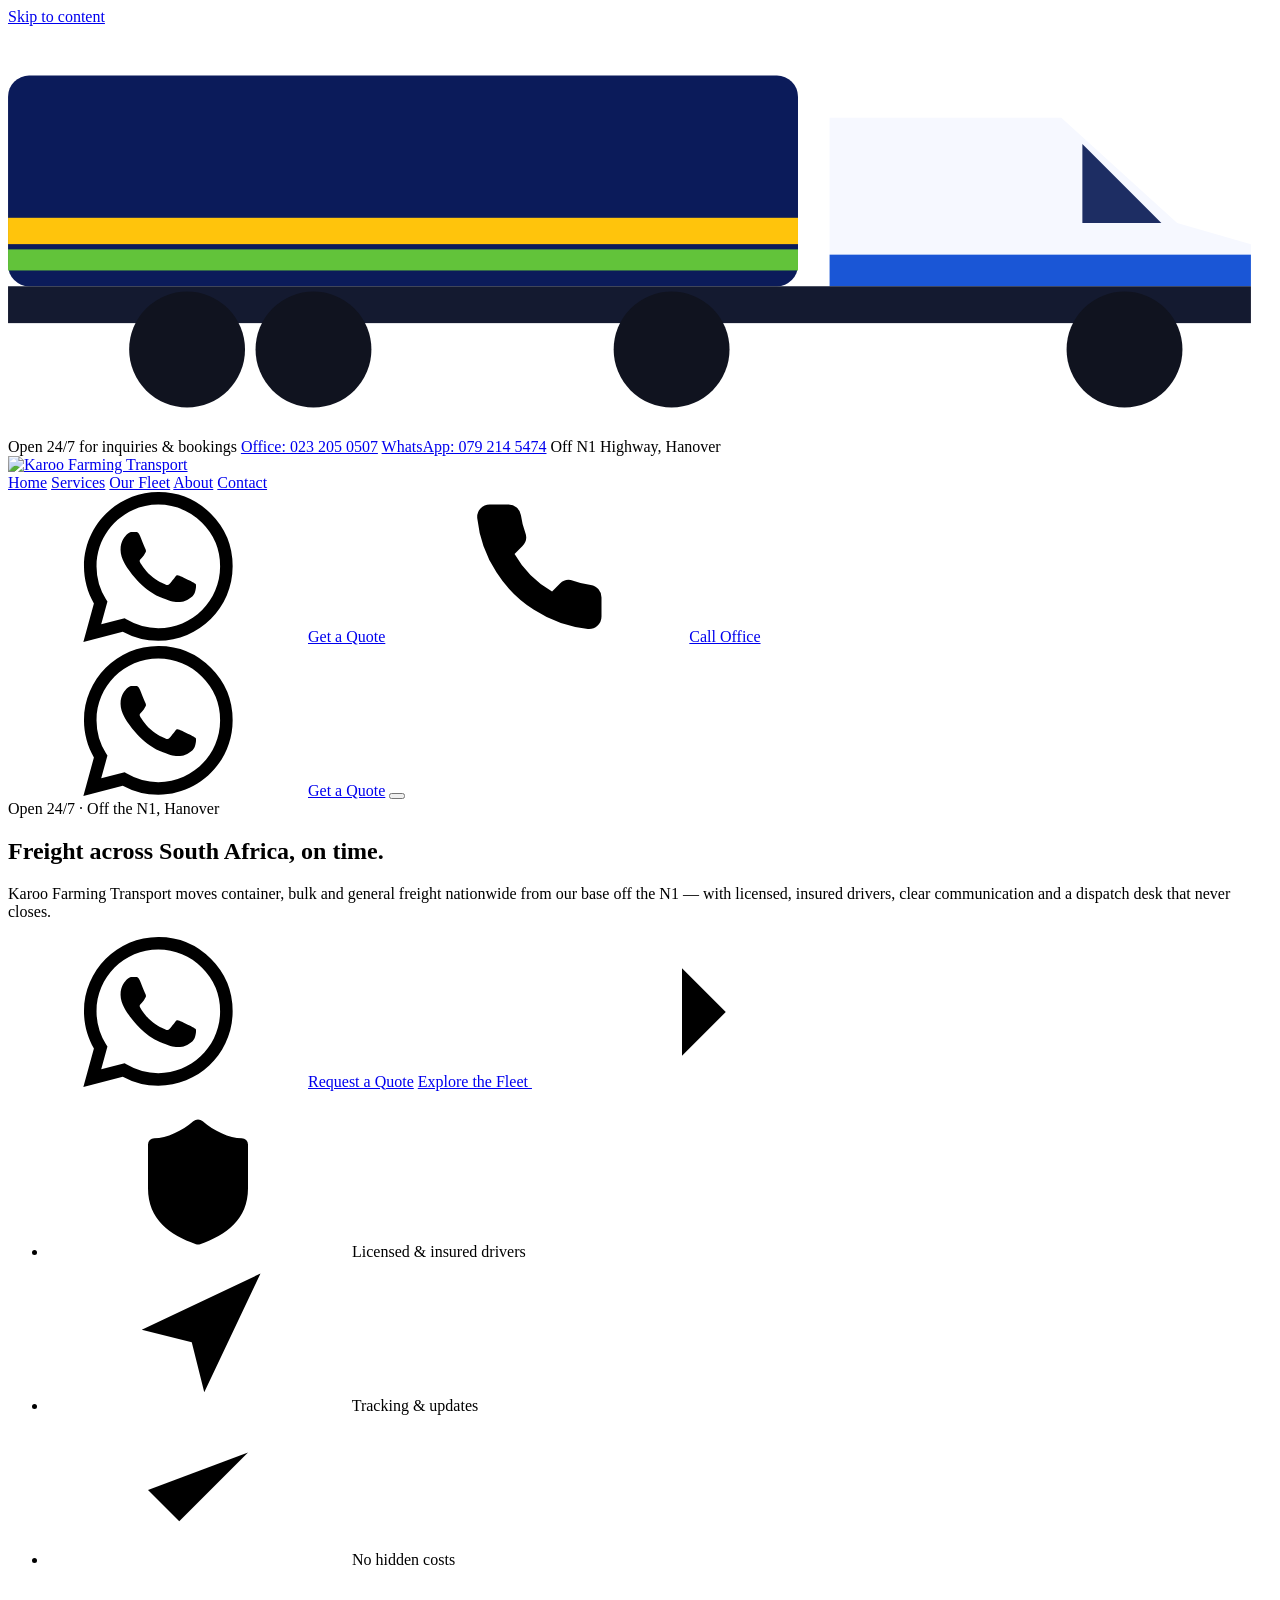
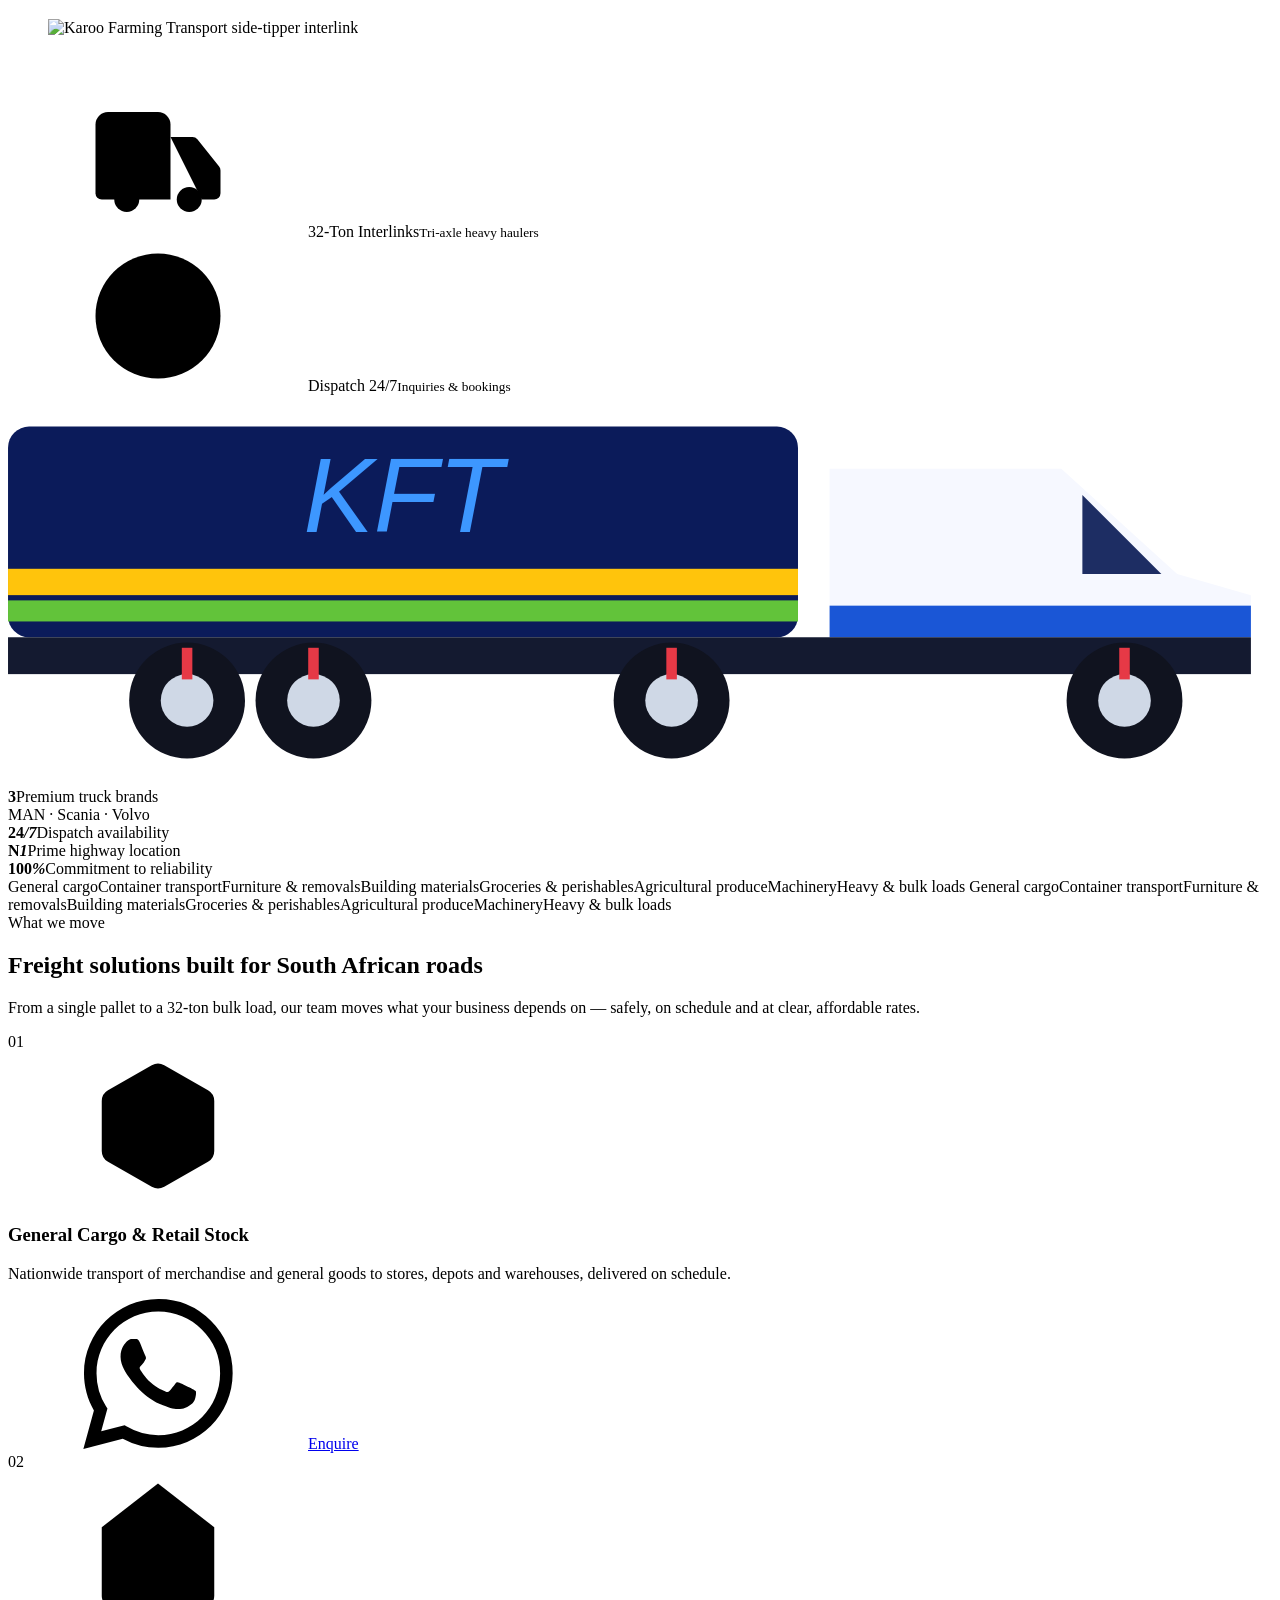
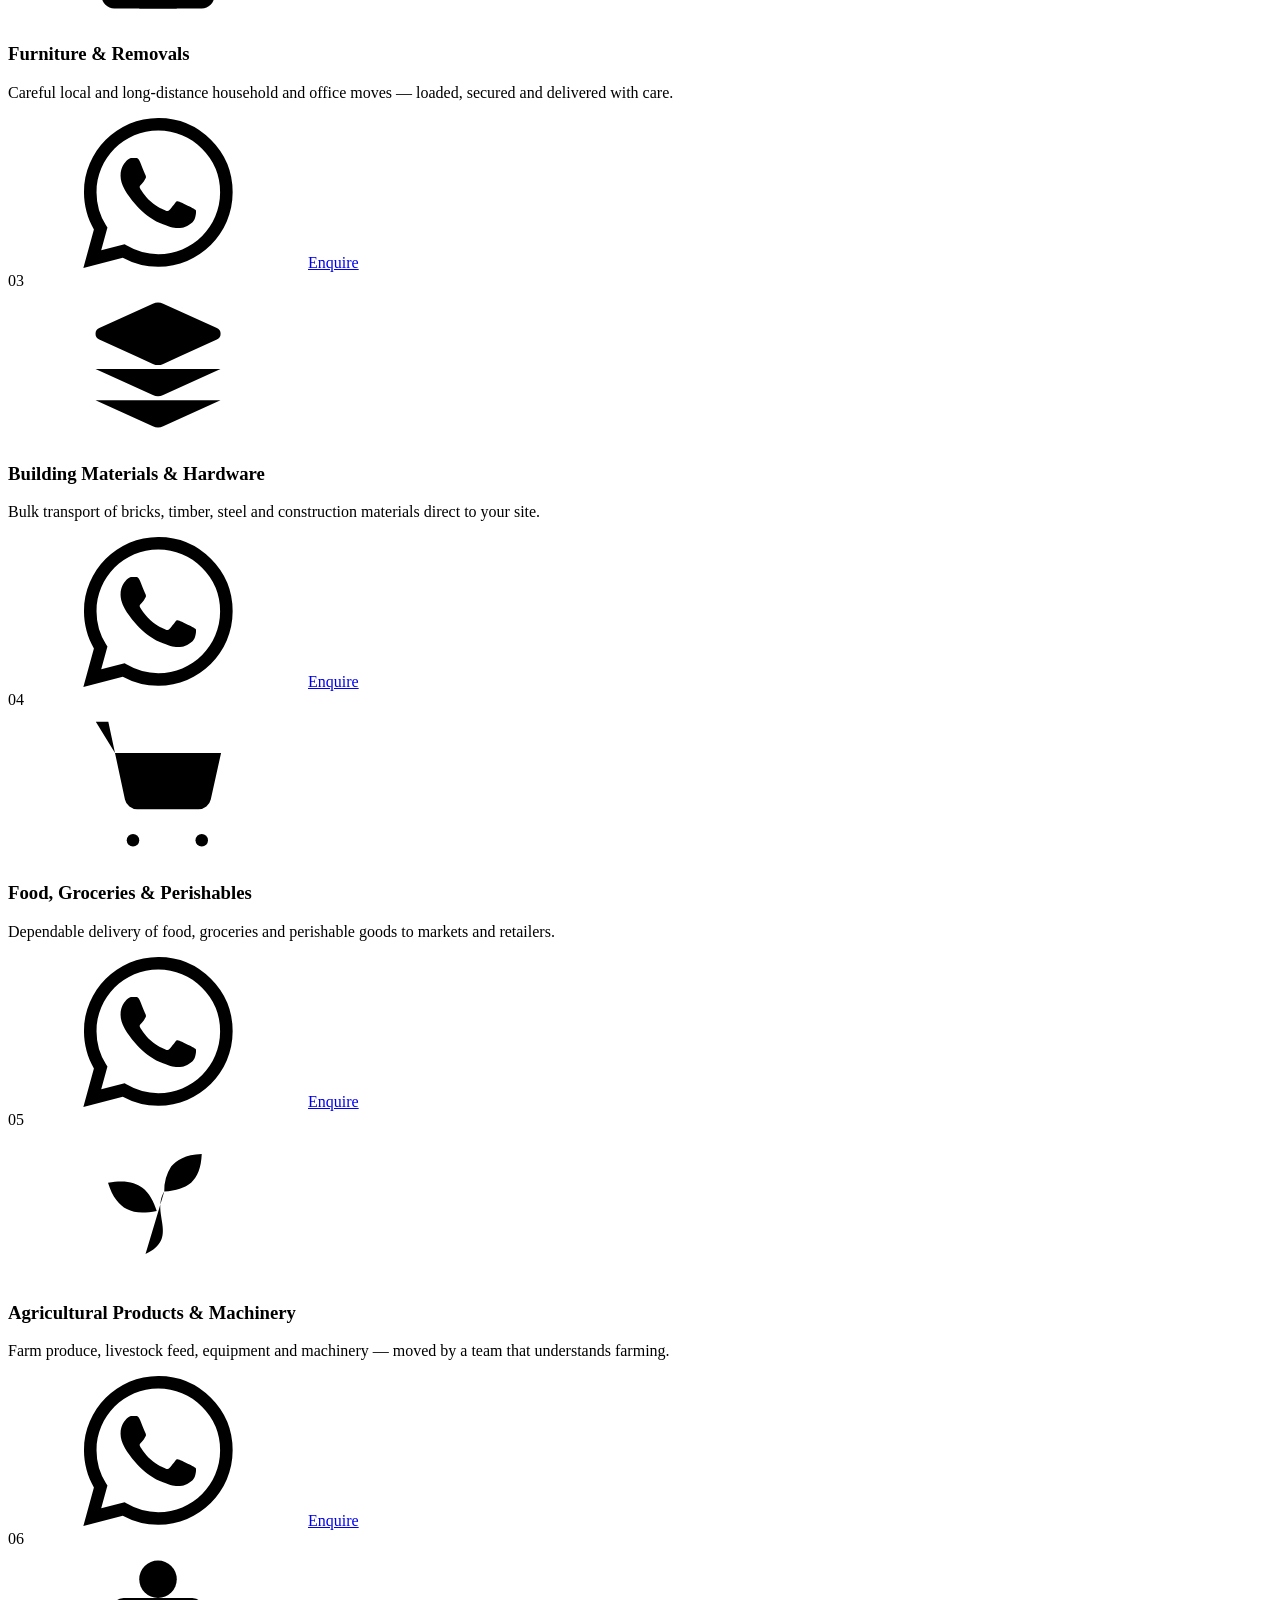
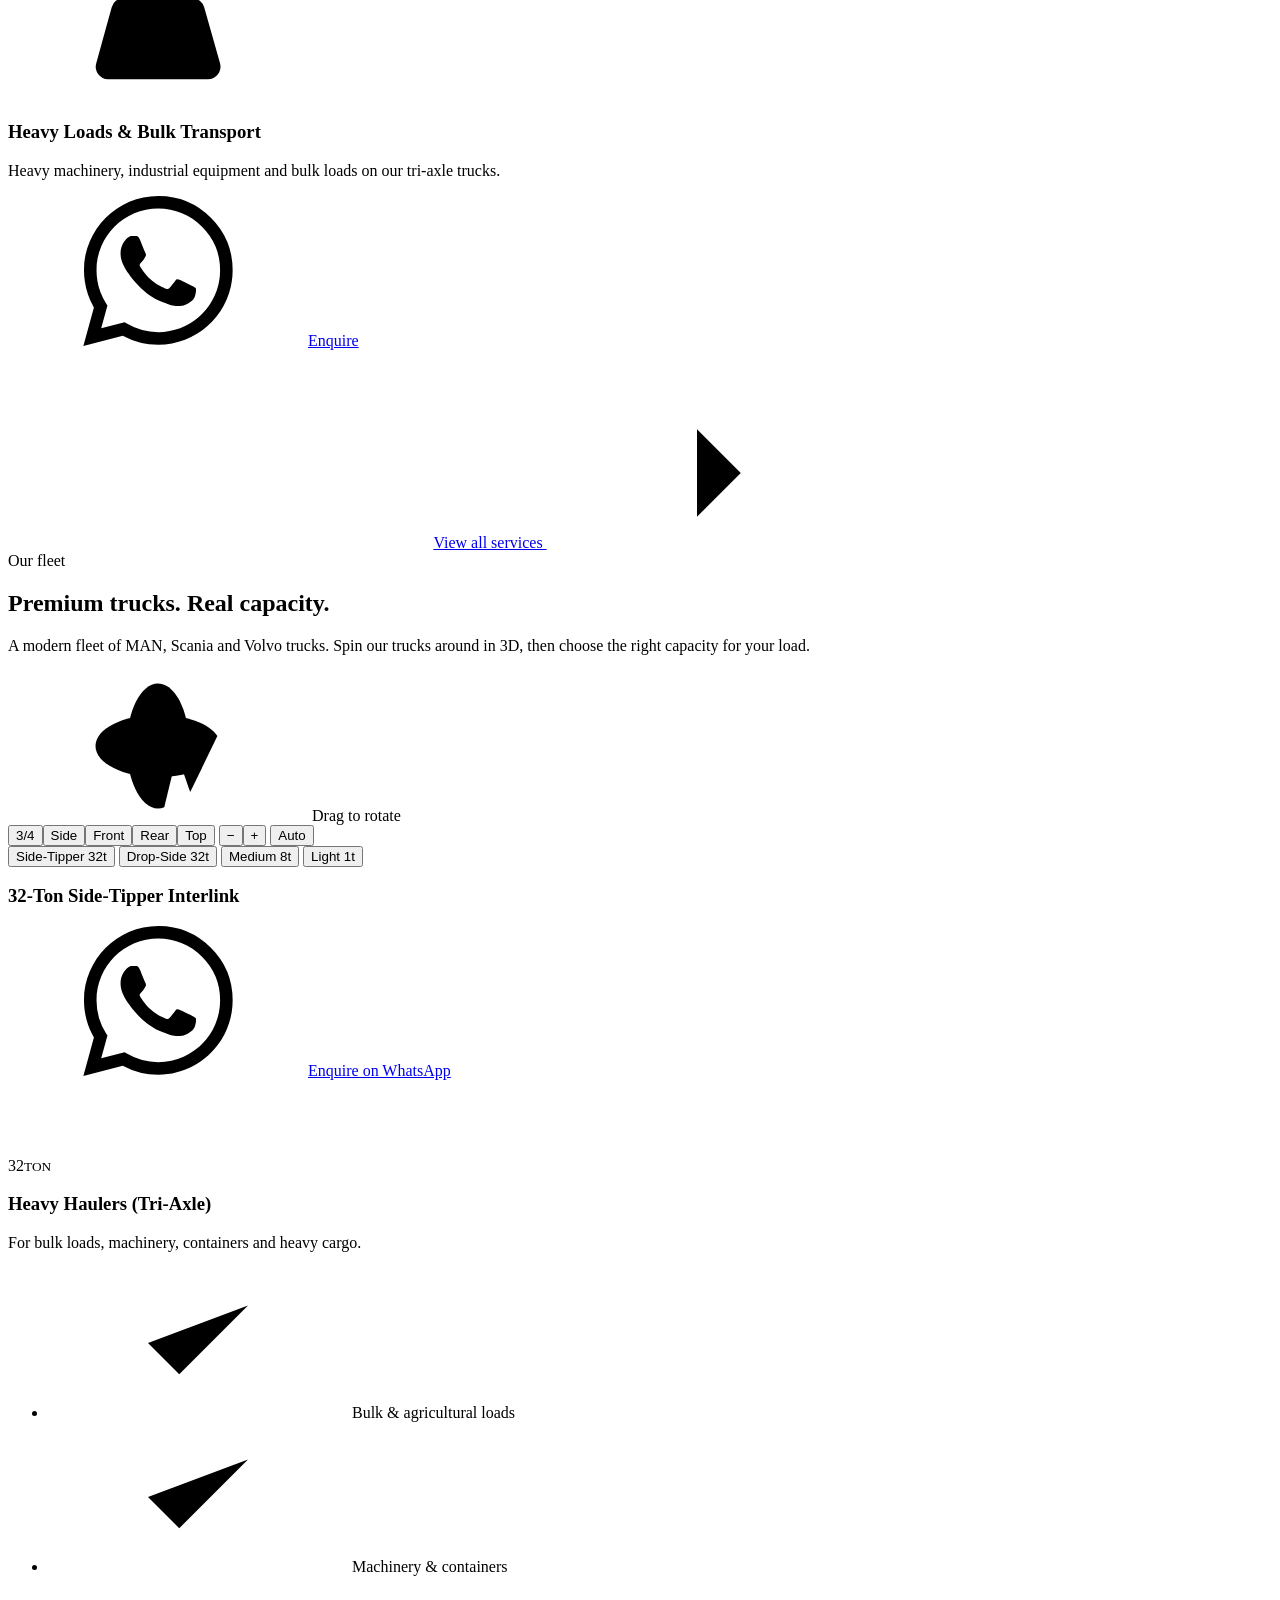
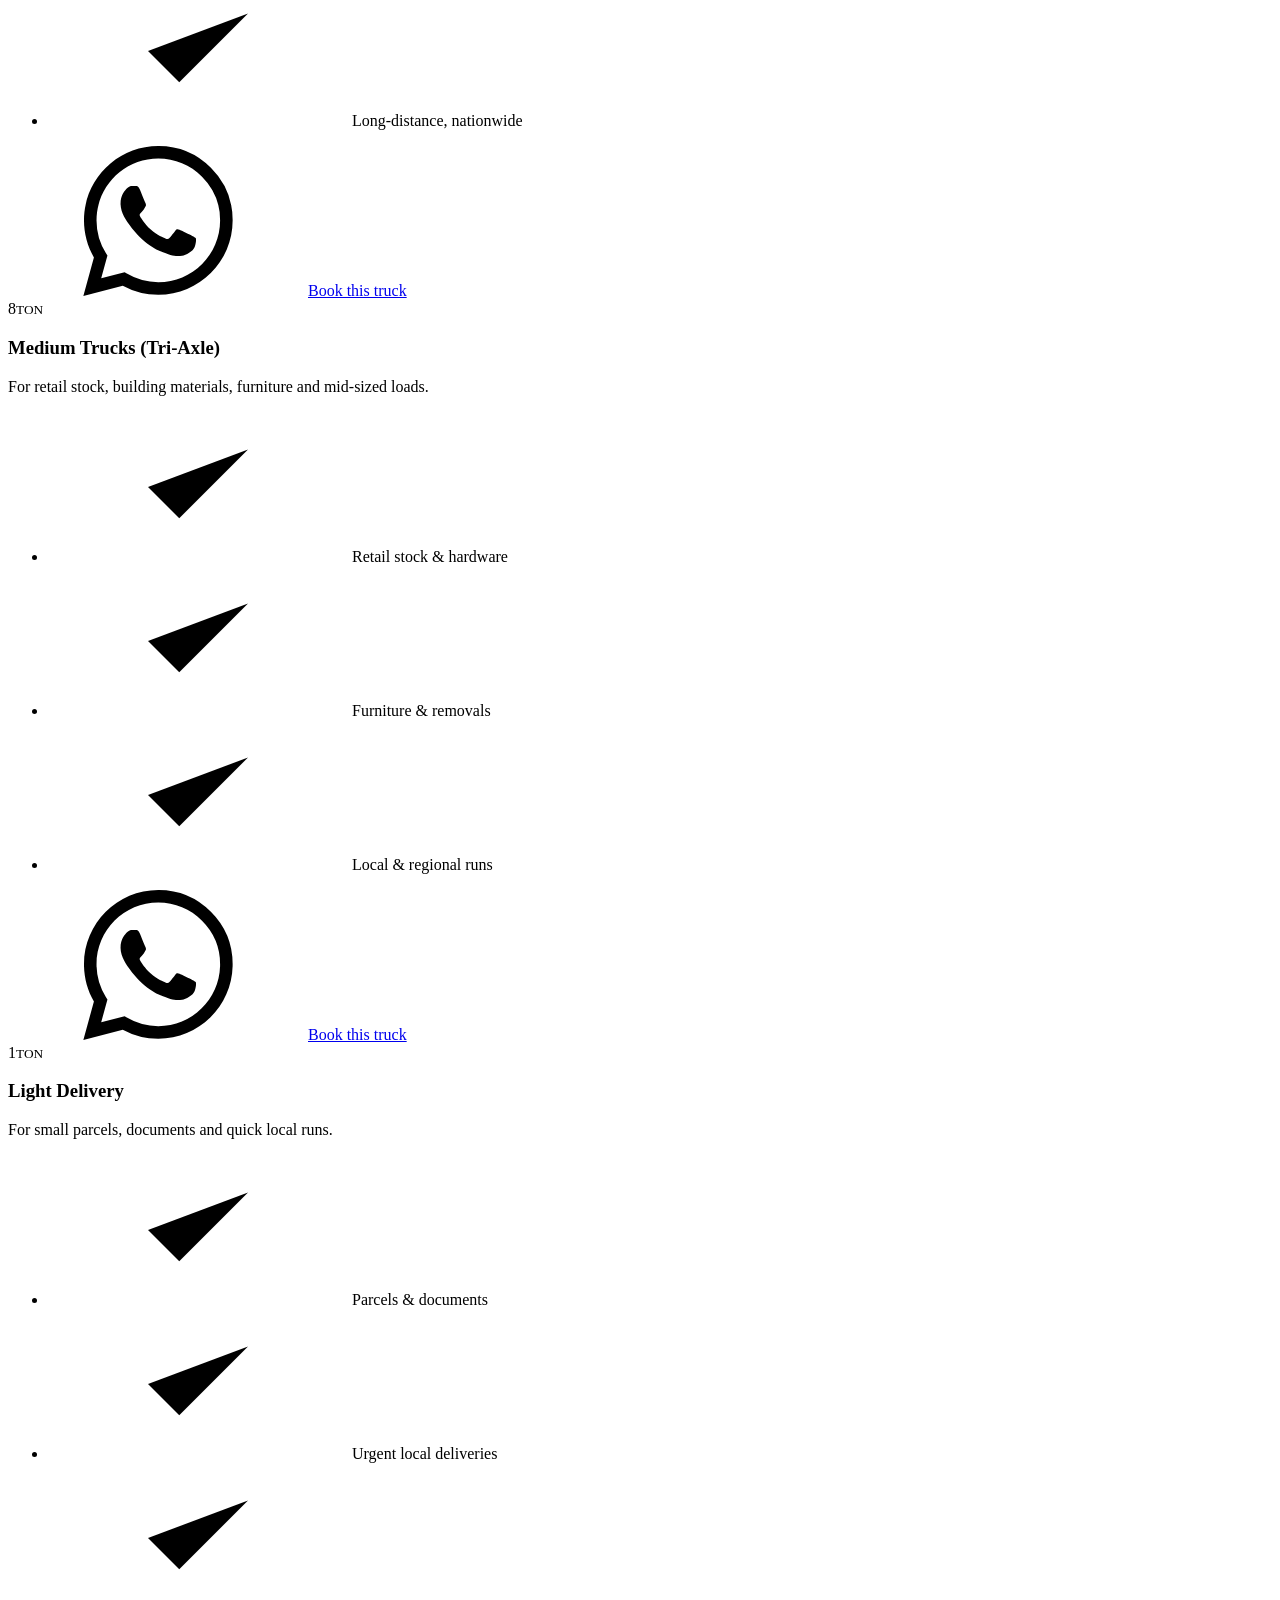
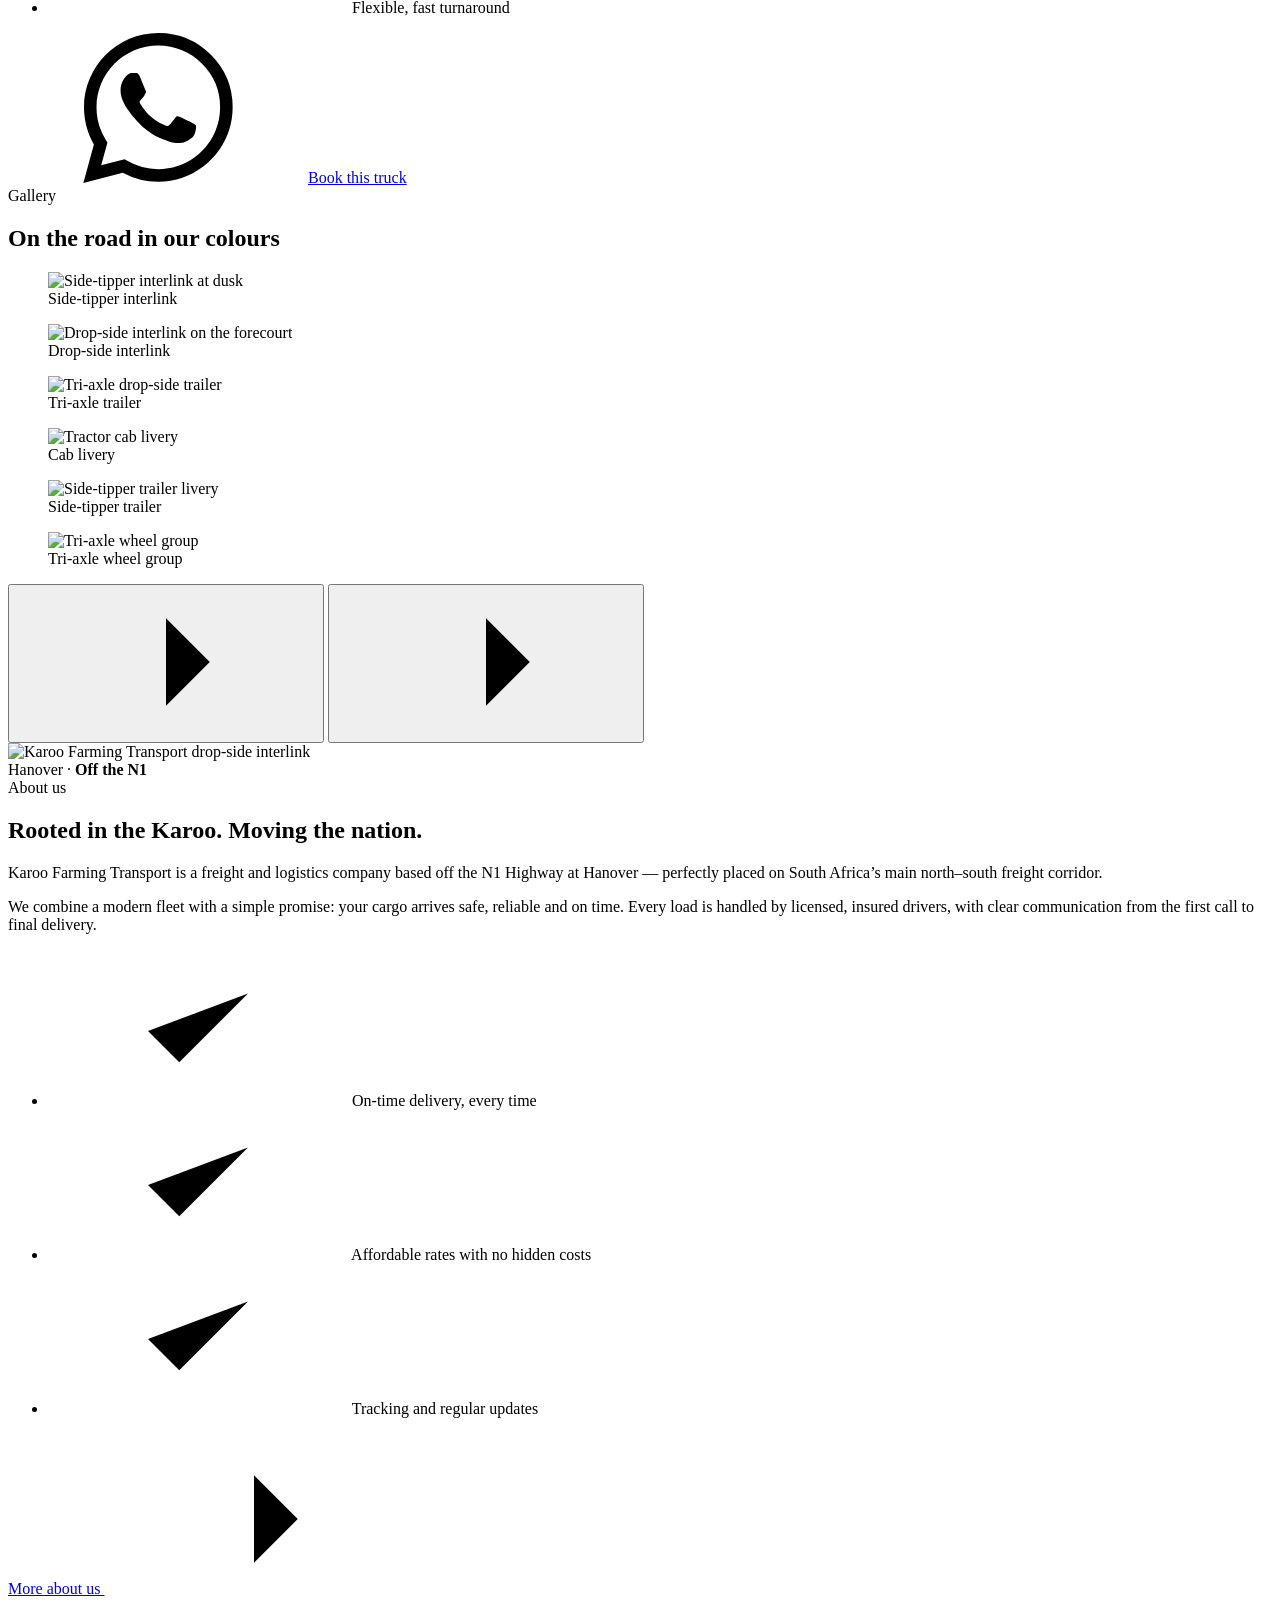
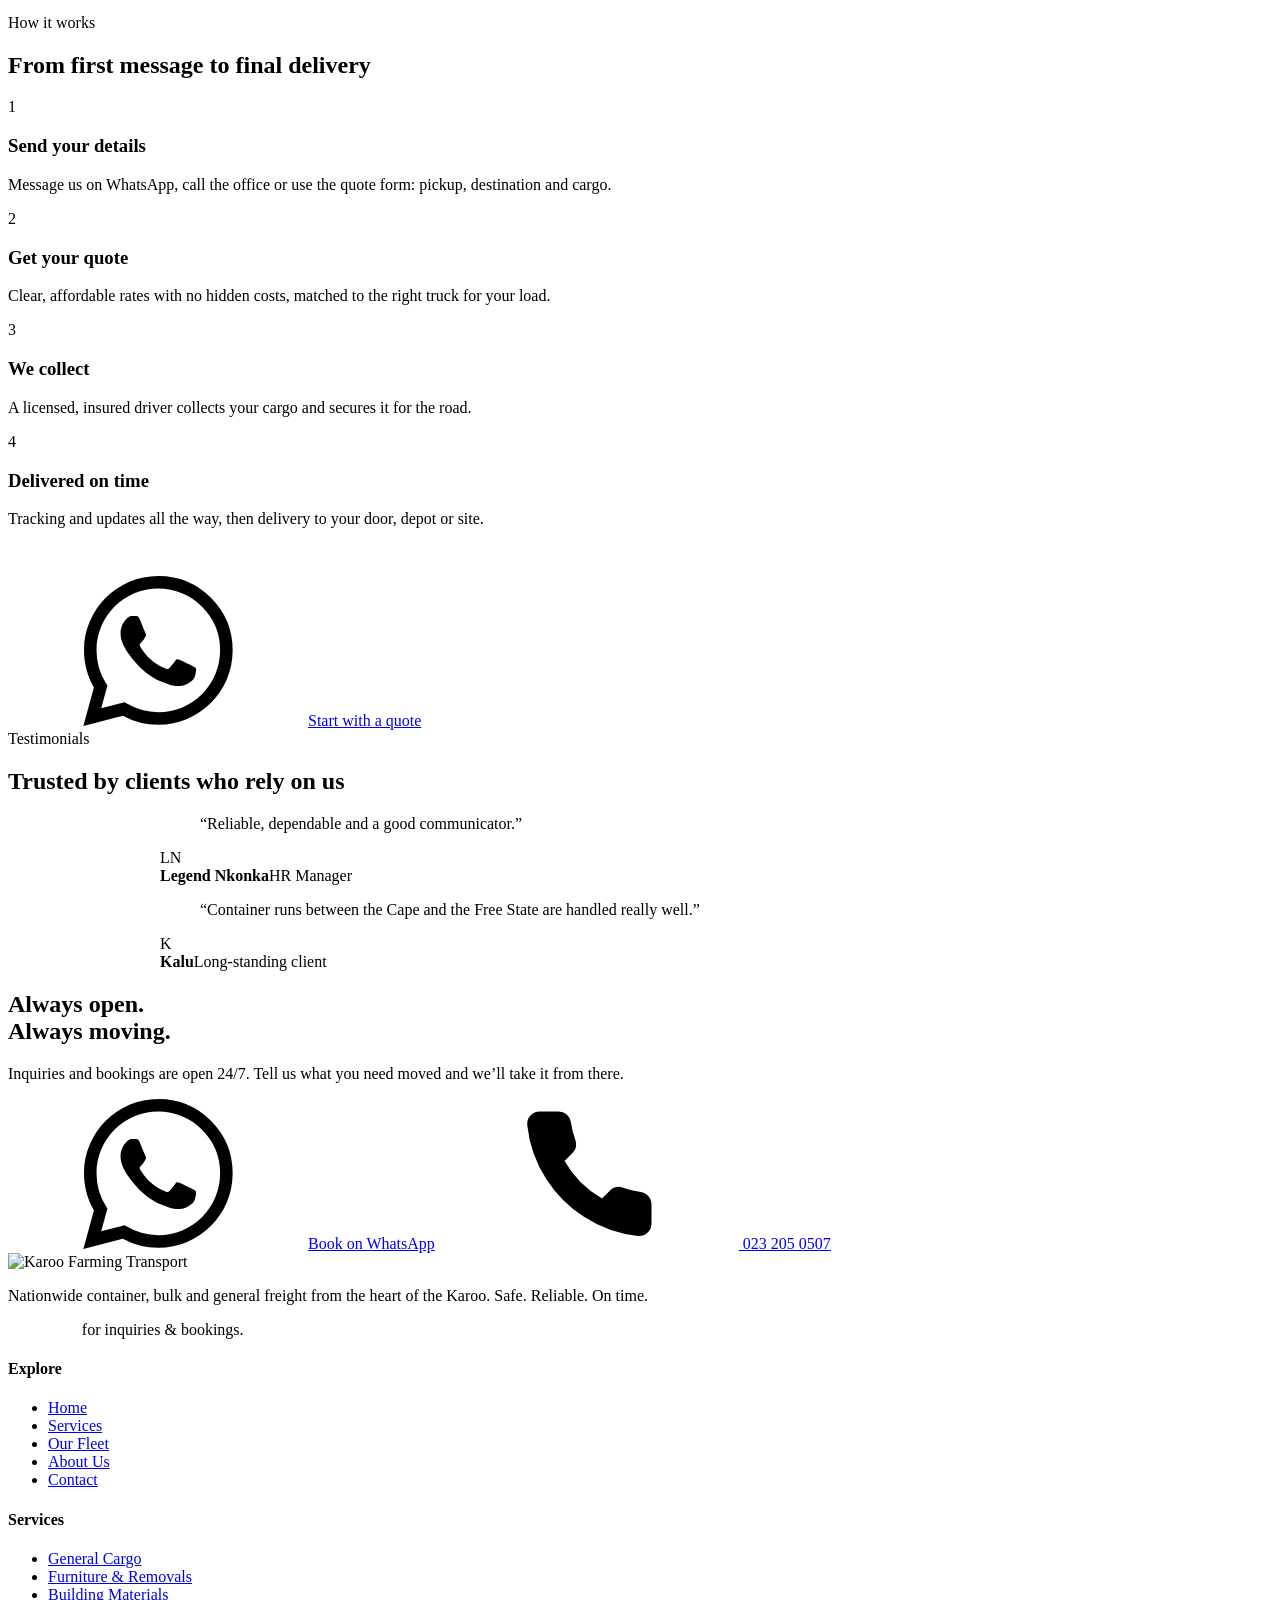
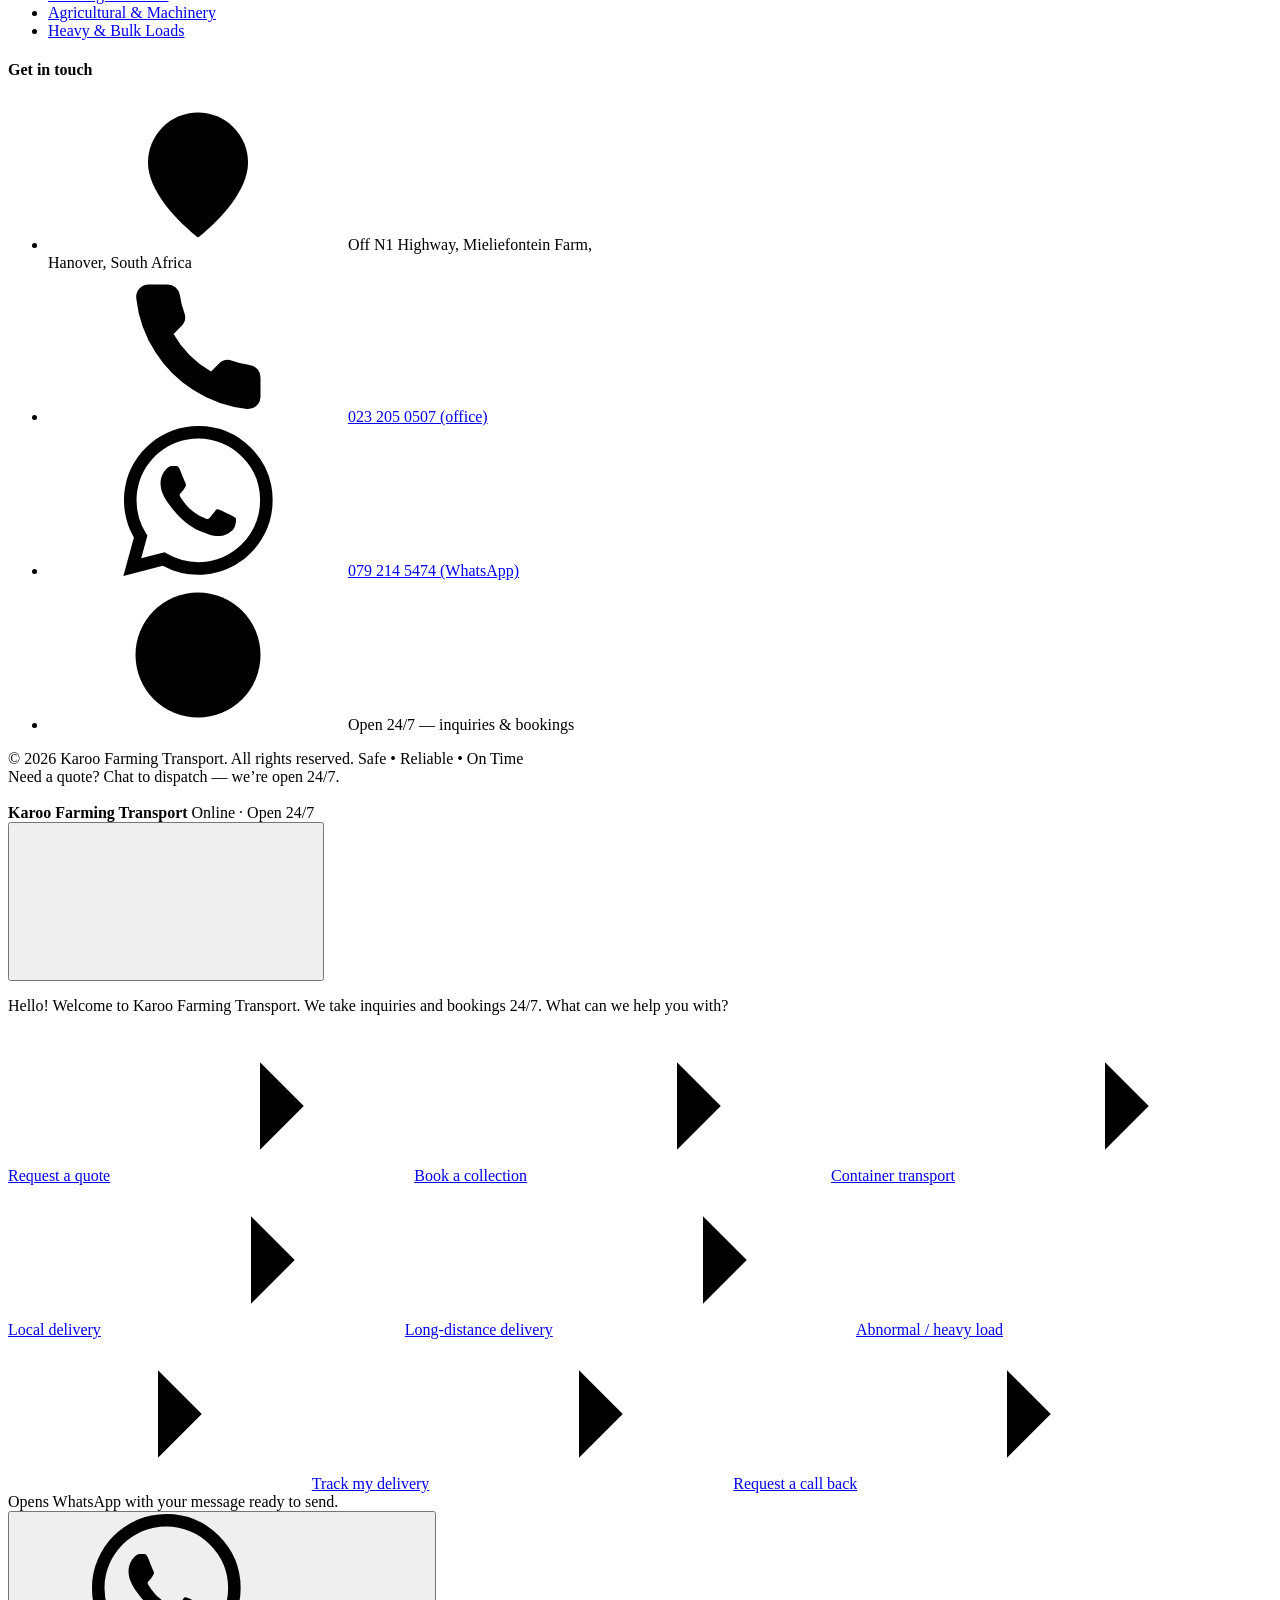
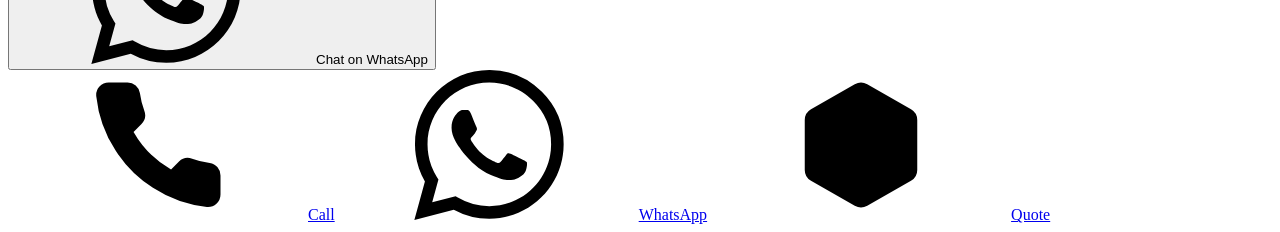
==== index.html @ aa923dfb "commit load" ====
<!doctype html>
<html lang="en-ZA">
<head>
<meta charset="utf-8">
<meta name="viewport" content="width=device-width,initial-scale=1,viewport-fit=cover">
<title>Karoo Farming Transport | 24/7 Freight & Logistics, Hanover N1</title>
<meta name="description" content="Karoo Farming Transport: nationwide container, bulk and general freight from Hanover, off the N1. Safe, reliable, on time. Open 24/7 for inquiries and bookings.">
<meta name="theme-color" content="#0b1b5a">
<meta property="og:type" content="website">
<meta property="og:title" content="Karoo Farming Transport | 24/7 Freight & Logistics, Hanover N1">
<meta property="og:description" content="Karoo Farming Transport: nationwide container, bulk and general freight from Hanover, off the N1. Safe, reliable, on time. Open 24/7 for inquiries and bookings.">
<meta property="og:image" content="assets/img/fleet-tipper-interlink.jpg">
<link rel="icon" href="assets/img/favicon.svg" type="image/svg+xml">
<link rel="preconnect" href="https://fonts.googleapis.com">
<link rel="preconnect" href="https://fonts.gstatic.com" crossorigin>
<link href="https://fonts.googleapis.com/css2?family=Barlow+Condensed:ital,wght@0,600;0,700;0,800;1,700;1,800&amp;family=Barlow:wght@400;500;600;700&amp;display=swap" rel="stylesheet">
<link rel="stylesheet" href="css/style.css">
<script type="application/ld+json">
{"@context":"https://schema.org","@type":"LocalBusiness","name":"Karoo Farming Transport","description":"Freight and logistics company offering container, bulk and general cargo transport across South Africa.","telephone":"+27232050507","image":"assets/img/fleet-tipper-interlink.jpg","address":{"@type":"PostalAddress","streetAddress":"Off N1 Highway, Mieliefontein Farm","addressLocality":"Hanover","addressCountry":"ZA"},"openingHoursSpecification":{"@type":"OpeningHoursSpecification","dayOfWeek":["Monday","Tuesday","Wednesday","Thursday","Friday","Saturday","Sunday"],"opens":"00:00","closes":"23:59"},"contactPoint":{"@type":"ContactPoint","telephone":"+27792145474","contactType":"customer service","availableLanguage":["English","Afrikaans"]}}
</script>
<noscript><style>.preloader{display:none}</style></noscript>
</head>
<body>
<a class="skip" href="#main">Skip to content</a>
<svg xmlns="http://www.w3.org/2000/svg" style="display:none" aria-hidden="true">
<symbol id="i-wa" viewBox="0 0 24 24"><path d="M17.472 14.382c-.297-.149-1.758-.867-2.03-.967-.273-.099-.471-.148-.67.15-.197.297-.767.966-.94 1.164-.173.199-.347.223-.644.075-.297-.15-1.255-.463-2.39-1.475-.883-.788-1.48-1.761-1.653-2.059-.173-.297-.018-.458.13-.606.134-.133.298-.347.446-.52.149-.174.198-.298.298-.497.099-.198.05-.371-.025-.52-.075-.149-.669-1.612-.916-2.207-.242-.579-.487-.5-.669-.51-.173-.008-.371-.01-.57-.01-.198 0-.52.074-.792.372-.272.297-1.04 1.016-1.04 2.479 0 1.462 1.065 2.875 1.213 3.074.149.198 2.096 3.2 5.077 4.487.709.306 1.262.489 1.694.625.712.227 1.36.195 1.871.118.571-.085 1.758-.719 2.006-1.413.248-.694.248-1.289.173-1.413-.074-.124-.272-.198-.57-.347m-5.421 7.403h-.004a9.87 9.87 0 01-5.031-1.378l-.361-.214-3.741.982.998-3.648-.235-.374a9.86 9.86 0 01-1.51-5.26c.001-5.45 4.436-9.884 9.888-9.884 2.64 0 5.122 1.03 6.988 2.898a9.825 9.825 0 012.893 6.994c-.003 5.45-4.437 9.884-9.885 9.884m8.413-18.297A11.815 11.815 0 0012.05 0C5.495 0 .16 5.335.157 11.892c0 2.096.547 4.142 1.588 5.945L.057 24l6.305-1.654a11.882 11.882 0 005.683 1.448h.005c6.554 0 11.89-5.335 11.893-11.893a11.821 11.821 0 00-3.48-8.413Z"/></symbol>
<symbol id="i-phone" viewBox="0 0 24 24"><path d="M22 16.92v3a2 2 0 0 1-2.18 2 19.79 19.79 0 0 1-8.63-3.07 19.5 19.5 0 0 1-6-6 19.79 19.79 0 0 1-3.07-8.67A2 2 0 0 1 4.11 2h3a2 2 0 0 1 2 1.72 12.84 12.84 0 0 0 .7 2.81 2 2 0 0 1-.45 2.11L8.09 9.91a16 16 0 0 0 6 6l1.27-1.27a2 2 0 0 1 2.11-.45 12.84 12.84 0 0 0 2.81.7A2 2 0 0 1 22 16.92z"/></symbol>
<symbol id="i-pin" viewBox="0 0 24 24"><path d="M20 10c0 6-8 12-8 12s-8-6-8-12a8 8 0 0 1 16 0Z"/><circle cx="12" cy="10" r="3"/></symbol>
<symbol id="i-clock" viewBox="0 0 24 24"><circle cx="12" cy="12" r="10"/><polyline points="12 6 12 12 16 14"/></symbol>
<symbol id="i-truck" viewBox="0 0 24 24"><path d="M14 18V6a2 2 0 0 0-2-2H4a2 2 0 0 0-2 2v11a1 1 0 0 0 1 1h2"/><path d="M15 18H9"/><path d="M19 18h2a1 1 0 0 0 1-1v-3.65a1 1 0 0 0-.22-.624l-3.48-4.35A1 1 0 0 0 17.52 8H14"/><circle cx="17" cy="18" r="2"/><circle cx="7" cy="18" r="2"/></symbol>
<symbol id="i-box" viewBox="0 0 24 24"><path d="m7.5 4.27 9 5.15"/><path d="M21 8a2 2 0 0 0-1-1.73l-7-4a2 2 0 0 0-2 0l-7 4A2 2 0 0 0 3 8v8a2 2 0 0 0 1 1.73l7 4a2 2 0 0 0 2 0l7-4A2 2 0 0 0 21 16Z"/><path d="m3.3 7 8.7 5 8.7-5"/><path d="M12 22V12"/></symbol>
<symbol id="i-home" viewBox="0 0 24 24"><path d="m3 9 9-7 9 7v11a2 2 0 0 1-2 2H5a2 2 0 0 1-2-2z"/><polyline points="9 22 9 12 15 12 15 22"/></symbol>
<symbol id="i-layers" viewBox="0 0 24 24"><path d="m12.83 2.18a2 2 0 0 0-1.66 0L2.6 6.08a1 1 0 0 0 0 1.83l8.58 3.91a2 2 0 0 0 1.66 0l8.58-3.9a1 1 0 0 0 0-1.83Z"/><path d="m22 17.65-9.17 4.16a2 2 0 0 1-1.66 0L2 17.65"/><path d="m22 12.65-9.17 4.16a2 2 0 0 1-1.66 0L2 12.65"/></symbol>
<symbol id="i-cart" viewBox="0 0 24 24"><circle cx="8" cy="21" r="1"/><circle cx="19" cy="21" r="1"/><path d="M2.05 2.05h2l2.66 12.42a2 2 0 0 0 2 1.58h9.78a2 2 0 0 0 1.95-1.57l1.65-7.43H5.12"/></symbol>
<symbol id="i-sprout" viewBox="0 0 24 24"><path d="M7 20h10"/><path d="M10 20c5.5-2.5.8-6.4 3-10"/><path d="M9.5 9.4c1.1.8 1.8 2.2 2.3 3.7-2 .4-3.5.4-4.8-.3-1.2-.6-2.3-1.9-3-4.2 2.8-.5 4.4 0 5.5.8z"/><path d="M14.1 6a7 7 0 0 0-1.1 4c1.9-.1 3.3-.6 4.3-1.4 1-1 1.6-2.3 1.7-4.6-2.7.1-4 1-4.9 2z"/></symbol>
<symbol id="i-weight" viewBox="0 0 24 24"><circle cx="12" cy="5" r="3"/><path d="M6.5 8a2 2 0 0 0-1.905 1.46L2.1 18.5A2 2 0 0 0 4 21h16a2 2 0 0 0 1.925-2.54L19.4 9.5A2 2 0 0 0 17.48 8Z"/></symbol>
<symbol id="i-shield" viewBox="0 0 24 24"><path d="M20 13c0 5-3.5 7.5-7.66 8.95a1 1 0 0 1-.67-.01C7.5 20.5 4 18 4 13V6a1 1 0 0 1 1-1c2 0 4.5-1.2 6.24-2.72a1.17 1.17 0 0 1 1.52 0C14.51 3.81 17 5 19 5a1 1 0 0 1 1 1z"/><path d="m9 12 2 2 4-4"/></symbol>
<symbol id="i-check" viewBox="0 0 24 24"><path d="M20 6 9 17l-5-5"/></symbol>
<symbol id="i-arrow" viewBox="0 0 24 24"><path d="M5 12h14"/><path d="m12 5 7 7-7 7"/></symbol>
<symbol id="i-gps" viewBox="0 0 24 24"><polygon points="3 11 22 2 13 21 11 13 3 11"/></symbol>
<symbol id="i-map" viewBox="0 0 24 24"><polygon points="3 6 9 3 15 6 21 3 21 18 15 21 9 18 3 21"/><line x1="9" x2="9" y1="3" y2="18"/><line x1="15" x2="15" y1="6" y2="21"/></symbol>
<symbol id="i-x" viewBox="0 0 24 24"><path d="M18 6 6 18"/><path d="m6 6 12 12"/></symbol>
<symbol id="i-drag" viewBox="0 0 24 24"><path d="M16.47 7.5C15.64 4.24 13.95 2 12 2 9.24 2 7 6.48 7 12s2.24 10 5 10c.34 0 .68-.07 1-.2"/><path d="m15.19 13.71 3.82 1.86-1.86 3.81"/><path d="M19 15.57c-1.8.89-4.27 1.43-7 1.43-5.57 0-10-2.24-10-5s4.43-5 10-5c4.44 0 8.22 1.43 9.5 3.4"/></symbol>
<symbol id="i-handshake" viewBox="0 0 24 24"><path d="m11 17 2 2a1 1 0 1 0 3-3"/><path d="m14 14 2.5 2.5a1 1 0 1 0 3-3l-3.88-3.88a3 3 0 0 0-4.24 0l-.88.88a1 1 0 1 1-3-3l2.81-2.81a5.79 5.79 0 0 1 7.06-.87l.47.28a2 2 0 0 0 1.42.25L21 4"/><path d="m21 3 1 11h-2"/><path d="M3 3 2 14l6.5 6.5a1 1 0 1 0 3-3"/><path d="M3 4h8"/></symbol>
<symbol id="i-tick-box" viewBox="0 0 24 24"><rect x="3" y="3" width="18" height="18" rx="4"/><path d="m8 12 3 3 5-6"/></symbol>
<symbol id="i-truck-side" viewBox="0 0 240 74"><rect x="0" y="6" width="150" height="40" rx="4" fill="#0b1b5a"/><rect x="0" y="33" width="150" height="5" fill="#ffc40c"/><rect x="0" y="39" width="150" height="4" fill="#62c33a"/><path d="M156 14h44l22 20 14 4v10h-80z" fill="#f6f8ff"/><path d="M204 19l15 15h-15z" fill="#1d2d63"/><rect x="156" y="40" width="80" height="6" fill="#1a56d6"/><rect x="0" y="46" width="236" height="7" fill="#141a30"/><circle cx="34" cy="58" r="11" fill="#10131f"/><circle cx="58" cy="58" r="11" fill="#10131f"/><circle cx="126" cy="58" r="11" fill="#10131f"/><circle cx="212" cy="58" r="11" fill="#10131f"/></symbol>
</svg>
<div class="preloader" aria-hidden="true"><div class="preloader__in"><img class="preloader__logo" src="assets/img/logo.png" alt=""><div class="preloader__bar"><i></i></div></div></div>
<div class="progress" aria-hidden="true"><div class="progress__bar"></div><svg class="progress__truck" viewBox="0 0 240 74"><use href="#i-truck-side"/></svg></div>
<header class="site-header" data-header>
  <div class="topbar"><div class="container topbar__in">
    <span class="topbar__open"><i class="dot"></i> Open 24/7 for inquiries &amp; bookings</span>
    <span class="topbar__links">
      <a href="tel:+27232050507">Office: 023 205 0507</a>
      <a href="https://wa.me/27792145474" data-wa="general" target="_blank" rel="noopener">WhatsApp: 079 214 5474</a>
      <span>Off N1 Highway, Hanover</span>
    </span>
  </div></div>
  <div class="navbar"><div class="container navbar__in">
    <a class="brand" href="index.html" aria-label="Karoo Farming Transport home"><img src="assets/img/logo.png" alt="Karoo Farming Transport" width="257" height="172"></a>
    <nav class="nav" id="nav" aria-label="Primary">
      <a href="index.html" class="is-active" aria-current="page">Home</a>
<a href="services.html">Services</a>
<a href="fleet.html">Our Fleet</a>
<a href="about.html">About</a>
<a href="contact.html">Contact</a>
      <div class="nav__extra">
        <a class="btn btn-wa " href="https://wa.me/27792145474" data-wa="quote" target="_blank" rel="noopener"><svg class="ico ico-fill" aria-hidden="true"><use href="#i-wa"/></svg><span>Get a Quote</span></a>
        <a class="btn btn-ghost" href="tel:+27232050507"><svg class="ico" aria-hidden="true"><use href="#i-phone"/></svg><span>Call Office</span></a>
      </div>
    </nav>
    <a class="btn btn-wa btn-sm nav__cta" href="https://wa.me/27792145474" data-wa="quote" target="_blank" rel="noopener"><svg class="ico ico-fill" aria-hidden="true"><use href="#i-wa"/></svg><span>Get a Quote</span></a>
    <button class="burger" aria-label="Toggle menu" aria-expanded="false" aria-controls="nav"><span></span><span></span><span></span></button>
  </div></div>
</header>
<main id="main">
<!-- ================= HERO ================= -->
<section class="hero" id="home">
  <div class="livery" aria-hidden="true"><span class="b"></span><span class="g"></span><span class="y"></span></div>
  <div class="container hero__grid">
    <div class="hero__copy">
      <span class="hero__badge hero__fade"><i class="dot"></i> Open 24/7 &middot; Off the N1, Hanover</span>
      <h1 aria-label="Freight across South Africa, on time.">
        <span class="line"><span>Freight across</span></span>
        <span class="line"><span>South Africa,</span></span>
        <span class="line"><span class="accent">on time.</span></span>
      </h1>
      <p class="hero__lead hero__fade hero__fade--2">Karoo Farming Transport moves container, bulk and general freight nationwide from our base off the N1 &mdash; with licensed, insured drivers, clear communication and a dispatch desk that never closes.</p>
      <div class="btn-row hero__fade hero__fade--3">
        <a class="btn btn-wa magnetic" href="https://wa.me/27792145474" data-wa="quote" target="_blank" rel="noopener"><svg class="ico ico-fill" aria-hidden="true"><use href="#i-wa"/></svg><span>Request a Quote</span></a>
        <a class="btn btn-ghost" href="fleet.html">Explore the Fleet <svg class="ico" aria-hidden="true"><use href="#i-arrow"/></svg></a>
      </div>
      <ul class="hero__trust hero__fade hero__fade--3">
        <li><svg class="ico" aria-hidden="true"><use href="#i-shield"/></svg> Licensed &amp; insured drivers</li>
        <li><svg class="ico" aria-hidden="true"><use href="#i-gps"/></svg> Tracking &amp; updates</li>
        <li><svg class="ico" aria-hidden="true"><use href="#i-check"/></svg> No hidden costs</li>
      </ul>
    </div>

    <div class="stage" data-stage aria-hidden="true">
      <div class="stage__inner">
        <figure class="stage__panel stage__panel--back"><img src="assets/img/fleet-dropside-interlink.jpg" alt="" loading="lazy"></figure>
        <figure class="stage__panel stage__panel--main"><img src="assets/img/fleet-tipper-interlink.jpg" alt="Karoo Farming Transport side-tipper interlink" fetchpriority="high"></figure>
        <figure class="stage__panel stage__panel--small"><img src="assets/img/detail-cab.jpg" alt="" loading="lazy"></figure>
        <div class="stage__chip stage__chip--a"><svg class="ico" aria-hidden="true"><use href="#i-truck"/></svg><span>32-Ton Interlinks<small>Tri-axle heavy haulers</small></span></div>
        <div class="stage__chip stage__chip--b"><svg class="ico" aria-hidden="true"><use href="#i-clock"/></svg><span>Dispatch 24/7<small>Inquiries &amp; bookings</small></span></div>
        <div class="stage__floor"></div>
      </div>
    </div>
  </div>
</section>

<div class="road" aria-hidden="true"><div class="road__truck">
<svg viewBox="0 0 240 74"><rect x="0" y="6" width="150" height="40" rx="4" fill="#0b1b5a"/><rect x="0" y="33" width="150" height="5" fill="#ffc40c"/><rect x="0" y="39" width="150" height="4" fill="#62c33a"/><text x="75" y="26" text-anchor="middle" font-family="Impact,Arial Narrow,sans-serif" font-style="italic" font-size="20" fill="#3d97ff">KFT</text><path d="M156 14h44l22 20 14 4v10h-80z" fill="#f6f8ff"/><path d="M204 19l15 15h-15z" fill="#1d2d63"/><rect x="156" y="40" width="80" height="6" fill="#1a56d6"/><rect x="0" y="46" width="236" height="7" fill="#141a30"/>
<g class="wheel"><circle cx="34" cy="58" r="11" fill="#10131f"/><circle cx="34" cy="58" r="5" fill="#cfd8e6"/><rect x="33" y="48" width="2" height="6" fill="#e63946"/></g>
<g class="wheel"><circle cx="58" cy="58" r="11" fill="#10131f"/><circle cx="58" cy="58" r="5" fill="#cfd8e6"/><rect x="57" y="48" width="2" height="6" fill="#e63946"/></g>
<g class="wheel"><circle cx="126" cy="58" r="11" fill="#10131f"/><circle cx="126" cy="58" r="5" fill="#cfd8e6"/><rect x="125" y="48" width="2" height="6" fill="#e63946"/></g>
<g class="wheel"><circle cx="212" cy="58" r="11" fill="#10131f"/><circle cx="212" cy="58" r="5" fill="#cfd8e6"/><rect x="211" y="48" width="2" height="6" fill="#e63946"/></g></svg></div></div>

<!-- ================= STATS ================= -->
<section class="stats" aria-label="Key facts">
  <div class="container stats__grid">
    <div class="stat"><b data-count="3">3</b><span>Premium truck brands<br>MAN &middot; Scania &middot; Volvo</span></div>
    <div class="stat"><b data-count="24" data-suffix="/7">24<em>/7</em></b><span>Dispatch availability</span></div>
    <div class="stat"><b>N<em>1</em></b><span>Prime highway location</span></div>
    <div class="stat"><b data-count="100" data-suffix="%">100<em>%</em></b><span>Commitment to reliability</span></div>
  </div>
</section>

<div class="marquee" aria-hidden="true">
  <div class="marquee__track">
    <span>General cargo</span><span>Container transport</span><span>Furniture &amp; removals</span><span>Building materials</span><span>Groceries &amp; perishables</span><span>Agricultural produce</span><span>Machinery</span><span>Heavy &amp; bulk loads</span>
    <span>General cargo</span><span>Container transport</span><span>Furniture &amp; removals</span><span>Building materials</span><span>Groceries &amp; perishables</span><span>Agricultural produce</span><span>Machinery</span><span>Heavy &amp; bulk loads</span>
  </div>
</div>

<!-- ================= SERVICES ================= -->
<section class="section" id="services">
  <div class="container">
    <div class="section-head reveal">
      <span class="eyebrow">What we move</span>
      <h2>Freight solutions built for <span class="accent">South African roads</span></h2>
      <p>From a single pallet to a 32-ton bulk load, our team moves what your business depends on &mdash; safely, on schedule and at clear, affordable rates.</p>
    </div>
    <div class="grid-3" data-stagger>
      <article class="reveal"><div class="svc" data-tilt>
        <span class="svc__num">01</span><div class="svc__ico"><svg class="ico" aria-hidden="true"><use href="#i-box"/></svg></div>
        <h3>General Cargo &amp; Retail Stock</h3>
        <p>Nationwide transport of merchandise and general goods to stores, depots and warehouses, delivered on schedule.</p>
        <a class="btn btn-wa btn-sm" href="https://wa.me/27792145474" data-wa="service:General Cargo & Retail Stock" target="_blank" rel="noopener"><svg class="ico ico-fill" aria-hidden="true"><use href="#i-wa"/></svg><span>Enquire</span></a>
      </div></article>
      <article class="reveal"><div class="svc" data-tilt>
        <span class="svc__num">02</span><div class="svc__ico"><svg class="ico" aria-hidden="true"><use href="#i-home"/></svg></div>
        <h3>Furniture &amp; Removals</h3>
        <p>Careful local and long-distance household and office moves &mdash; loaded, secured and delivered with care.</p>
        <a class="btn btn-wa btn-sm" href="https://wa.me/27792145474" data-wa="service:Furniture & Removals" target="_blank" rel="noopener"><svg class="ico ico-fill" aria-hidden="true"><use href="#i-wa"/></svg><span>Enquire</span></a>
      </div></article>
      <article class="reveal"><div class="svc" data-tilt>
        <span class="svc__num">03</span><div class="svc__ico"><svg class="ico" aria-hidden="true"><use href="#i-layers"/></svg></div>
        <h3>Building Materials &amp; Hardware</h3>
        <p>Bulk transport of bricks, timber, steel and construction materials direct to your site.</p>
        <a class="btn btn-wa btn-sm" href="https://wa.me/27792145474" data-wa="service:Building Materials & Hardware" target="_blank" rel="noopener"><svg class="ico ico-fill" aria-hidden="true"><use href="#i-wa"/></svg><span>Enquire</span></a>
      </div></article>
      <article class="reveal"><div class="svc" data-tilt>
        <span class="svc__num">04</span><div class="svc__ico"><svg class="ico" aria-hidden="true"><use href="#i-cart"/></svg></div>
        <h3>Food, Groceries &amp; Perishables</h3>
        <p>Dependable delivery of food, groceries and perishable goods to markets and retailers.</p>
        <a class="btn btn-wa btn-sm" href="https://wa.me/27792145474" data-wa="service:Food, Groceries & Perishables" target="_blank" rel="noopener"><svg class="ico ico-fill" aria-hidden="true"><use href="#i-wa"/></svg><span>Enquire</span></a>
      </div></article>
      <article class="reveal"><div class="svc" data-tilt>
        <span class="svc__num">05</span><div class="svc__ico"><svg class="ico" aria-hidden="true"><use href="#i-sprout"/></svg></div>
        <h3>Agricultural Products &amp; Machinery</h3>
        <p>Farm produce, livestock feed, equipment and machinery &mdash; moved by a team that understands farming.</p>
        <a class="btn btn-wa btn-sm" href="https://wa.me/27792145474" data-wa="service:Agricultural Products & Machinery" target="_blank" rel="noopener"><svg class="ico ico-fill" aria-hidden="true"><use href="#i-wa"/></svg><span>Enquire</span></a>
      </div></article>
      <article class="reveal"><div class="svc" data-tilt>
        <span class="svc__num">06</span><div class="svc__ico"><svg class="ico" aria-hidden="true"><use href="#i-weight"/></svg></div>
        <h3>Heavy Loads &amp; Bulk Transport</h3>
        <p>Heavy machinery, industrial equipment and bulk loads on our tri-axle trucks.</p>
        <a class="btn btn-wa btn-sm" href="https://wa.me/27792145474" data-wa="service:Heavy Loads & Bulk Transport" target="_blank" rel="noopener"><svg class="ico ico-fill" aria-hidden="true"><use href="#i-wa"/></svg><span>Enquire</span></a>
      </div></article>
    </div>
    <p class="reveal" style="text-align:center;margin:3rem 0 0"><a class="link-arrow" href="services.html">View all services <svg class="ico" aria-hidden="true"><use href="#i-arrow"/></svg></a></p>
  </div>
</section>

<!-- ================= FLEET ================= -->
<section class="section section--dark" id="fleet">
  <div class="container">
    <div class="section-head reveal">
      <span class="eyebrow">Our fleet</span>
      <h2>Premium trucks. <span class="accent">Real capacity.</span></h2>
      <p>A modern fleet of MAN, Scania and Volvo trucks. Spin our trucks around in 3D, then choose the right capacity for your load.</p>
    </div>
    <div class="reveal reveal--zoom"><div class="viewer" data-truck3d>
  <div class="viewer__stage" tabindex="0" aria-label="Interactive 3D model of a Karoo Farming Transport truck. Drag to rotate.">
    <div class="t3d" aria-hidden="true"></div>
    <div class="viewer__hint"><svg class="ico" aria-hidden="true"><use href="#i-drag"/></svg> Drag to rotate</div>
    <div class="viewer__tools">
      <button data-view="angle">3/4</button><button data-view="side">Side</button><button data-view="front">Front</button><button data-view="rear">Rear</button><button data-view="top">Top</button>
      <span class="sep"></span>
      <button data-zoom="out" aria-label="Zoom out">&minus;</button><button data-zoom="in" aria-label="Zoom in">+</button>
      <button data-spin aria-pressed="true">Auto</button>
    </div>
  </div>
  <div class="viewer__panel">
    <div class="viewer__tabs" role="tablist" aria-label="Choose a vehicle">
      <button role="tab" data-variant="tipper" aria-selected="true">Side-Tipper 32t</button>
      <button role="tab" data-variant="drop" aria-selected="false">Drop-Side 32t</button>
      <button role="tab" data-variant="medium" aria-selected="false">Medium 8t</button>
      <button role="tab" data-variant="light" aria-selected="false">Light 1t</button>
    </div>
    <h3 data-v-title>32-Ton Side-Tipper Interlink</h3>
    <p data-v-desc></p>
    <dl class="specs" data-v-specs></dl>
    <div class="btn-row"><a class="btn btn-wa" href="https://wa.me/27792145474" data-wa="fleet:32-Ton Side-Tipper Interlink" data-v-wa target="_blank" rel="noopener"><svg class="ico ico-fill" aria-hidden="true"><use href="#i-wa"/></svg><span>Enquire on WhatsApp</span></a></div>
  </div>
</div></div>

    <div class="grid-3" data-stagger style="margin-top:clamp(3rem,6vw,5rem)">
      <article class="reveal"><div class="fleet-card" data-tilt>
        <div class="fleet-card__tonnage">32<small>TON</small></div>
        <h3>Heavy Haulers (Tri-Axle)</h3>
        <p>For bulk loads, machinery, containers and heavy cargo.</p>
        <ul class="checks"><li><svg class="ico" aria-hidden="true"><use href="#i-check"/></svg> Bulk &amp; agricultural loads</li><li><svg class="ico" aria-hidden="true"><use href="#i-check"/></svg> Machinery &amp; containers</li><li><svg class="ico" aria-hidden="true"><use href="#i-check"/></svg> Long-distance, nationwide</li></ul>
        <a class="btn btn-wa btn-sm" href="https://wa.me/27792145474" data-wa="fleet:32-Ton Heavy Hauler" target="_blank" rel="noopener"><svg class="ico ico-fill" aria-hidden="true"><use href="#i-wa"/></svg><span>Book this truck</span></a>
      </div></article>
      <article class="reveal"><div class="fleet-card" data-tilt>
        <div class="fleet-card__tonnage">8<small>TON</small></div>
        <h3>Medium Trucks (Tri-Axle)</h3>
        <p>For retail stock, building materials, furniture and mid-sized loads.</p>
        <ul class="checks"><li><svg class="ico" aria-hidden="true"><use href="#i-check"/></svg> Retail stock &amp; hardware</li><li><svg class="ico" aria-hidden="true"><use href="#i-check"/></svg> Furniture &amp; removals</li><li><svg class="ico" aria-hidden="true"><use href="#i-check"/></svg> Local &amp; regional runs</li></ul>
        <a class="btn btn-wa btn-sm" href="https://wa.me/27792145474" data-wa="fleet:8-Ton Medium Truck" target="_blank" rel="noopener"><svg class="ico ico-fill" aria-hidden="true"><use href="#i-wa"/></svg><span>Book this truck</span></a>
      </div></article>
      <article class="reveal"><div class="fleet-card" data-tilt>
        <div class="fleet-card__tonnage">1<small>TON</small></div>
        <h3>Light Delivery</h3>
        <p>For small parcels, documents and quick local runs.</p>
        <ul class="checks"><li><svg class="ico" aria-hidden="true"><use href="#i-check"/></svg> Parcels &amp; documents</li><li><svg class="ico" aria-hidden="true"><use href="#i-check"/></svg> Urgent local deliveries</li><li><svg class="ico" aria-hidden="true"><use href="#i-check"/></svg> Flexible, fast turnaround</li></ul>
        <a class="btn btn-wa btn-sm" href="https://wa.me/27792145474" data-wa="fleet:1-Ton Light Delivery" target="_blank" rel="noopener"><svg class="ico ico-fill" aria-hidden="true"><use href="#i-wa"/></svg><span>Book this truck</span></a>
      </div></article>
    </div>
  </div>
</section>

<!-- ================= GALLERY ================= -->
<section class="section section--dark" id="gallery" style="padding-top:0">
  <div class="container">
    <div class="section-head section-head--center reveal">
      <span class="eyebrow">Gallery</span>
      <h2>On the road in <span class="accent">our colours</span></h2>
    </div>
  </div>
  <div class="container reveal reveal--zoom">
    <div class="coverflow" data-coverflow tabindex="0" aria-label="Fleet photo gallery">
      <figure class="cf-item" data-full="assets/img/fleet-tipper-interlink.jpg"><img src="assets/img/fleet-tipper-interlink.jpg" alt="Side-tipper interlink at dusk" loading="lazy"><figcaption>Side-tipper interlink</figcaption></figure>
      <figure class="cf-item" data-full="assets/img/fleet-dropside-interlink.jpg"><img src="assets/img/fleet-dropside-interlink.jpg" alt="Drop-side interlink on the forecourt" loading="lazy"><figcaption>Drop-side interlink</figcaption></figure>
      <figure class="cf-item" data-full="assets/img/fleet-triaxle-trailer.jpg"><img src="assets/img/fleet-triaxle-trailer.jpg" alt="Tri-axle drop-side trailer" loading="lazy"><figcaption>Tri-axle trailer</figcaption></figure>
      <figure class="cf-item" data-full="assets/img/detail-cab.jpg"><img src="assets/img/detail-cab.jpg" alt="Tractor cab livery" loading="lazy"><figcaption>Cab livery</figcaption></figure>
      <figure class="cf-item" data-full="assets/img/detail-tipper-livery.jpg"><img src="assets/img/detail-tipper-livery.jpg" alt="Side-tipper trailer livery" loading="lazy"><figcaption>Side-tipper trailer</figcaption></figure>
      <figure class="cf-item" data-full="assets/img/detail-wheels.jpg"><img src="assets/img/detail-wheels.jpg" alt="Tri-axle wheel group" loading="lazy"><figcaption>Tri-axle wheel group</figcaption></figure>
      <button class="cf-btn cf-btn--prev" aria-label="Previous image"><svg class="ico" aria-hidden="true"><use href="#i-arrow"/></svg></button>
      <button class="cf-btn cf-btn--next" aria-label="Next image"><svg class="ico" aria-hidden="true"><use href="#i-arrow"/></svg></button>
    </div>
    <div class="cf-dots"></div>
  </div>
</section>

<!-- ================= ABOUT TEASER ================= -->
<section class="section" id="about-us">
  <div class="container split">
    <div class="split__media reveal reveal--l">
      <div class="photo-3d"><div class="photo-3d__in">
        <img src="assets/img/fleet-dropside-interlink.jpg" alt="Karoo Farming Transport drop-side interlink" loading="lazy">
        <div class="photo-3d__tag">Hanover &middot; <b>Off the N1</b></div>
      </div></div>
    </div>
    <div class="reveal reveal--r">
      <span class="eyebrow">About us</span>
      <h2>Rooted in the Karoo. <span class="accent">Moving the nation.</span></h2>
      <p class="lead">Karoo Farming Transport is a freight and logistics company based off the N1 Highway at Hanover &mdash; perfectly placed on South Africa&rsquo;s main north&ndash;south freight corridor.</p>
      <p>We combine a modern fleet with a simple promise: your cargo arrives safe, reliable and on time. Every load is handled by licensed, insured drivers, with clear communication from the first call to final delivery.</p>
      <ul class="checks" style="margin-top:1.4rem">
        <li><svg class="ico" aria-hidden="true"><use href="#i-check"/></svg> On-time delivery, every time</li>
        <li><svg class="ico" aria-hidden="true"><use href="#i-check"/></svg> Affordable rates with no hidden costs</li>
        <li><svg class="ico" aria-hidden="true"><use href="#i-check"/></svg> Tracking and regular updates</li>
      </ul>
      <p style="margin-top:1.6rem"><a class="link-arrow" href="about.html">More about us <svg class="ico" aria-hidden="true"><use href="#i-arrow"/></svg></a></p>
    </div>
  </div>
</section>

<!-- ================= PROCESS ================= -->
<section class="section section--mist">
  <div class="container">
    <div class="section-head section-head--center reveal">
      <span class="eyebrow">How it works</span>
      <h2>From first message to <span class="accent">final delivery</span></h2>
    </div>
    <div class="steps" data-stagger>
      <div class="step reveal"><div class="step__n">1</div><h3>Send your details</h3><p>Message us on WhatsApp, call the office or use the quote form: pickup, destination and cargo.</p></div>
      <div class="step reveal"><div class="step__n">2</div><h3>Get your quote</h3><p>Clear, affordable rates with no hidden costs, matched to the right truck for your load.</p></div>
      <div class="step reveal"><div class="step__n">3</div><h3>We collect</h3><p>A licensed, insured driver collects your cargo and secures it for the road.</p></div>
      <div class="step reveal"><div class="step__n">4</div><h3>Delivered on time</h3><p>Tracking and updates all the way, then delivery to your door, depot or site.</p></div>
    </div>
    <div class="btn-row reveal" style="justify-content:center;margin-top:3rem"><a class="btn btn-wa " href="https://wa.me/27792145474" data-wa="quote" target="_blank" rel="noopener"><svg class="ico ico-fill" aria-hidden="true"><use href="#i-wa"/></svg><span>Start with a quote</span></a></div>
  </div>
</section>

<!-- ================= TESTIMONIALS ================= -->
<section class="section" id="testimonials">
  <div class="container">
    <div class="section-head section-head--center reveal">
      <span class="eyebrow">Testimonials</span>
      <h2>Trusted by clients <span class="accent">who rely on us</span></h2>
    </div>
    <div class="grid-2" data-stagger style="max-width:960px;margin-inline:auto">
      <div class="reveal"><figure class="quote" style="margin:0">
        <blockquote>&ldquo;Reliable, dependable and a good communicator.&rdquo;</blockquote>
        <footer><div class="quote__av">LN</div><div><b>Legend Nkonka</b><span>HR Manager</span></div></footer>
      </figure></div>
      <div class="reveal"><figure class="quote" style="margin:0">
        <blockquote>&ldquo;Container runs between the Cape and the Free State are handled really well.&rdquo;</blockquote>
        <footer><div class="quote__av">K</div><div><b>Kalu</b><span>Long-standing client</span></div></footer>
      </figure></div>
    </div>
  </div>
</section>

<!-- ================= CTA ================= -->
<section class="cta">
  <div class="container cta__in">
    <div class="reveal">
      <h2>Always open.<br><span class="accent">Always moving.</span></h2>
      <p>Inquiries and bookings are open 24/7. Tell us what you need moved and we&rsquo;ll take it from there.</p>
    </div>
    <div class="btn-row reveal">
      <a class="btn btn-wa " href="https://wa.me/27792145474" data-wa="booking" target="_blank" rel="noopener"><svg class="ico ico-fill" aria-hidden="true"><use href="#i-wa"/></svg><span>Book on WhatsApp</span></a>
      <a class="btn btn-ghost" href="tel:+27232050507"><svg class="ico" aria-hidden="true"><use href="#i-phone"/></svg> 023 205 0507</a>
    </div>
  </div>
</section>

</main>
<footer class="site-footer">
  <div class="container">
    <div class="footer__grid">
      <div class="footer__brand">
        <img src="assets/img/logo.png" alt="Karoo Farming Transport" width="257" height="172" loading="lazy">
        <p>Nationwide container, bulk and general freight from the heart of the Karoo. Safe. Reliable. On time.</p>
        <p><b style="color:#fff">Open 24/7</b> for inquiries &amp; bookings.</p>
      </div>
      <div>
        <h4>Explore</h4>
        <ul>
          <li><a href="index.html">Home</a></li>
          <li><a href="services.html">Services</a></li>
          <li><a href="fleet.html">Our Fleet</a></li>
          <li><a href="about.html">About Us</a></li>
          <li><a href="contact.html">Contact</a></li>
        </ul>
      </div>
      <div>
        <h4>Services</h4>
        <ul>
          <li><a href="services.html#general-cargo">General Cargo</a></li>
          <li><a href="services.html#removals">Furniture &amp; Removals</a></li>
          <li><a href="services.html#building">Building Materials</a></li>
          <li><a href="services.html#agri">Agricultural &amp; Machinery</a></li>
          <li><a href="services.html#heavy">Heavy &amp; Bulk Loads</a></li>
        </ul>
      </div>
      <div>
        <h4>Get in touch</h4>
        <ul class="footer__contact">
          <li><svg class="ico" aria-hidden="true"><use href="#i-pin"/></svg><span>Off N1 Highway, Mieliefontein Farm,<br>Hanover, South Africa</span></li>
          <li><svg class="ico" aria-hidden="true"><use href="#i-phone"/></svg><a href="tel:+27232050507">023 205 0507 (office)</a></li>
          <li><svg class="ico ico-fill" aria-hidden="true"><use href="#i-wa"/></svg><a href="https://wa.me/27792145474" data-wa="general" target="_blank" rel="noopener">079 214 5474 (WhatsApp)</a></li>
          <li><svg class="ico" aria-hidden="true"><use href="#i-clock"/></svg><span>Open 24/7 &mdash; inquiries &amp; bookings</span></li>
        </ul>
      </div>
    </div>
    <div class="footer__bottom">
      <span>&copy; <span data-year>2026</span> Karoo Farming Transport. All rights reserved.</span>
      <span>Safe &bull; Reliable &bull; On Time</span>
    </div>
  </div>
</footer>
<div class="wa-widget" data-wa-widget>
  <div class="wa-teaser">Need a quote? Chat to dispatch &mdash; we&rsquo;re open 24/7.</div>
  <div class="wa-panel" id="wa-panel" role="dialog" aria-label="WhatsApp enquiries">
    <div class="wa-panel__head">
      <img src="assets/img/logo.png" alt="">
      <div><b>Karoo Farming Transport</b><span><i class="dot"></i> Online &middot; Open 24/7</span></div>
      <button class="wa-close" aria-label="Close chat panel"><svg class="ico" aria-hidden="true"><use href="#i-x"/></svg></button>
    </div>
    <div class="wa-panel__body">
      <p class="wa-bubble">Hello! Welcome to Karoo Farming Transport. We take inquiries and bookings 24/7. What can we help you with?</p>
      <div class="wa-options">
        <a href="https://wa.me/27792145474" data-wa="quote" target="_blank" rel="noopener"><span>Request a quote</span><svg class="ico" aria-hidden="true"><use href="#i-arrow"/></svg></a>
        <a href="https://wa.me/27792145474" data-wa="booking" target="_blank" rel="noopener"><span>Book a collection</span><svg class="ico" aria-hidden="true"><use href="#i-arrow"/></svg></a>
        <a href="https://wa.me/27792145474" data-wa="service:Container Transport" target="_blank" rel="noopener"><span>Container transport</span><svg class="ico" aria-hidden="true"><use href="#i-arrow"/></svg></a>
        <a href="https://wa.me/27792145474" data-wa="service:Local Delivery" target="_blank" rel="noopener"><span>Local delivery</span><svg class="ico" aria-hidden="true"><use href="#i-arrow"/></svg></a>
        <a href="https://wa.me/27792145474" data-wa="service:Long-Distance Delivery" target="_blank" rel="noopener"><span>Long-distance delivery</span><svg class="ico" aria-hidden="true"><use href="#i-arrow"/></svg></a>
        <a href="https://wa.me/27792145474" data-wa="service:Abnormal / Heavy Load" target="_blank" rel="noopener"><span>Abnormal / heavy load</span><svg class="ico" aria-hidden="true"><use href="#i-arrow"/></svg></a>
        <a href="https://wa.me/27792145474" data-wa="track" target="_blank" rel="noopener"><span>Track my delivery</span><svg class="ico" aria-hidden="true"><use href="#i-arrow"/></svg></a>
        <a href="https://wa.me/27792145474" data-wa="callback" target="_blank" rel="noopener"><span>Request a call back</span><svg class="ico" aria-hidden="true"><use href="#i-arrow"/></svg></a>
      </div>
    </div>
    <div class="wa-panel__foot">Opens WhatsApp with your message ready to send.</div>
  </div>
  <button class="wa-fab" aria-expanded="false" aria-controls="wa-panel"><svg class="ico ico-fill" aria-hidden="true"><use href="#i-wa"/></svg><span>Chat on WhatsApp</span></button>
</div>
<nav class="mbar" aria-label="Quick contact">
  <a href="tel:+27232050507"><svg class="ico" aria-hidden="true"><use href="#i-phone"/></svg>Call</a>
  <a href="https://wa.me/27792145474" data-wa="general" target="_blank" rel="noopener"><svg class="ico ico-fill" aria-hidden="true"><use href="#i-wa"/></svg>WhatsApp</a>
  <a href="contact.html#quote"><svg class="ico" aria-hidden="true"><use href="#i-box"/></svg>Quote</a>
</nav>
<script src="js/main.js" defer></script>
<script src="js/fleet3d.js" defer></script>
</body>
</html>
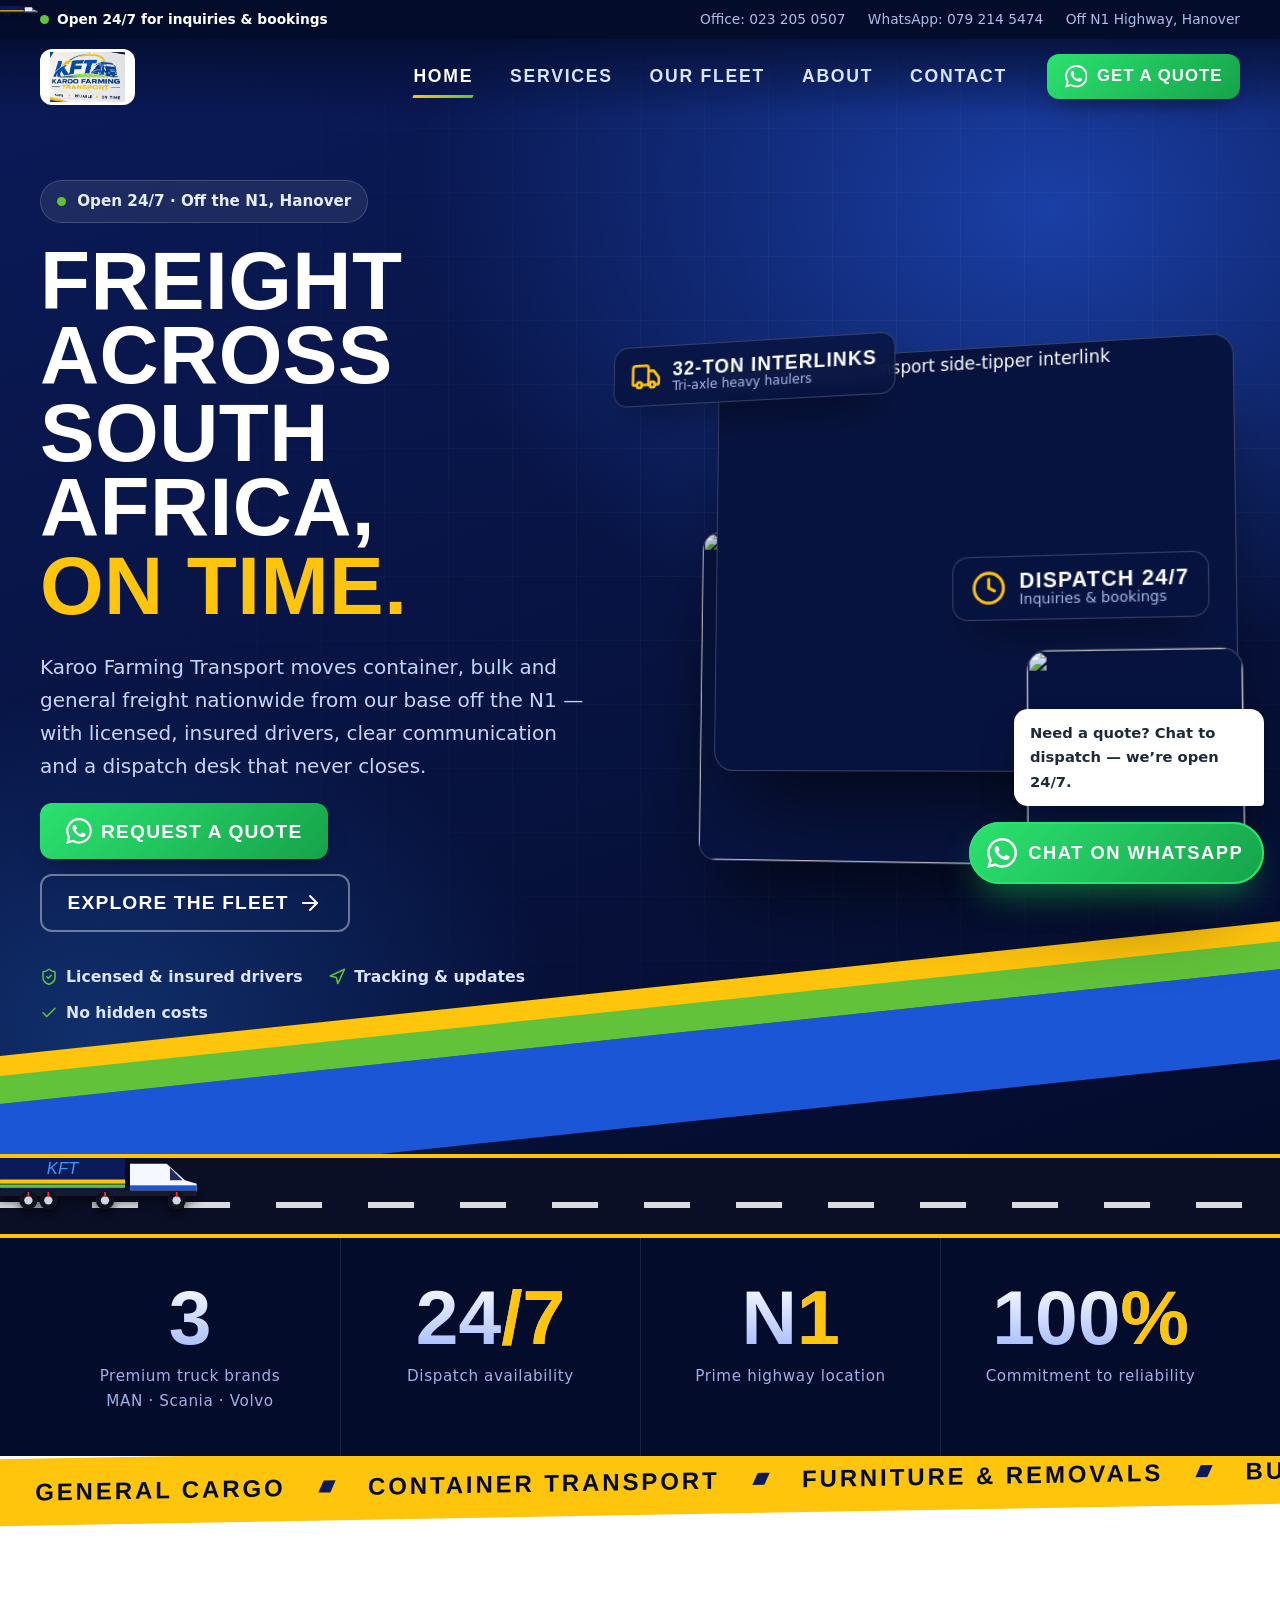
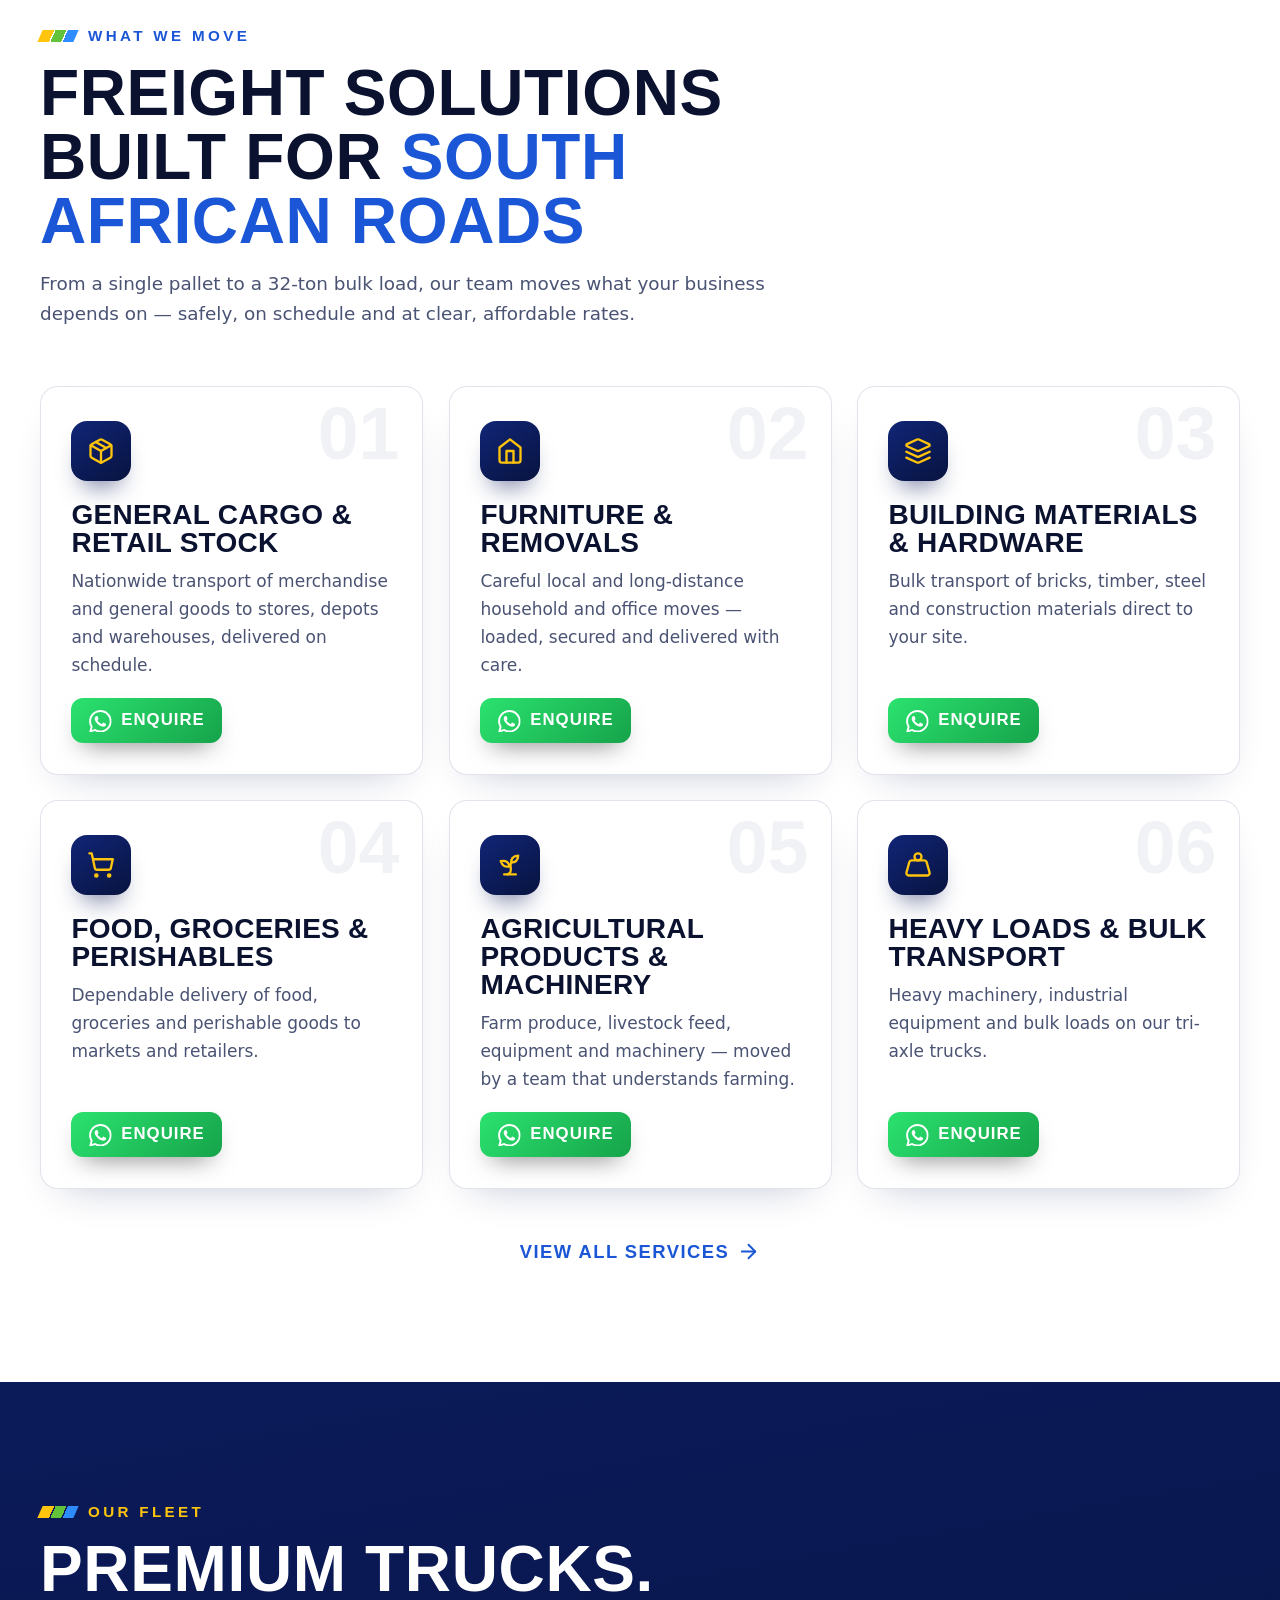
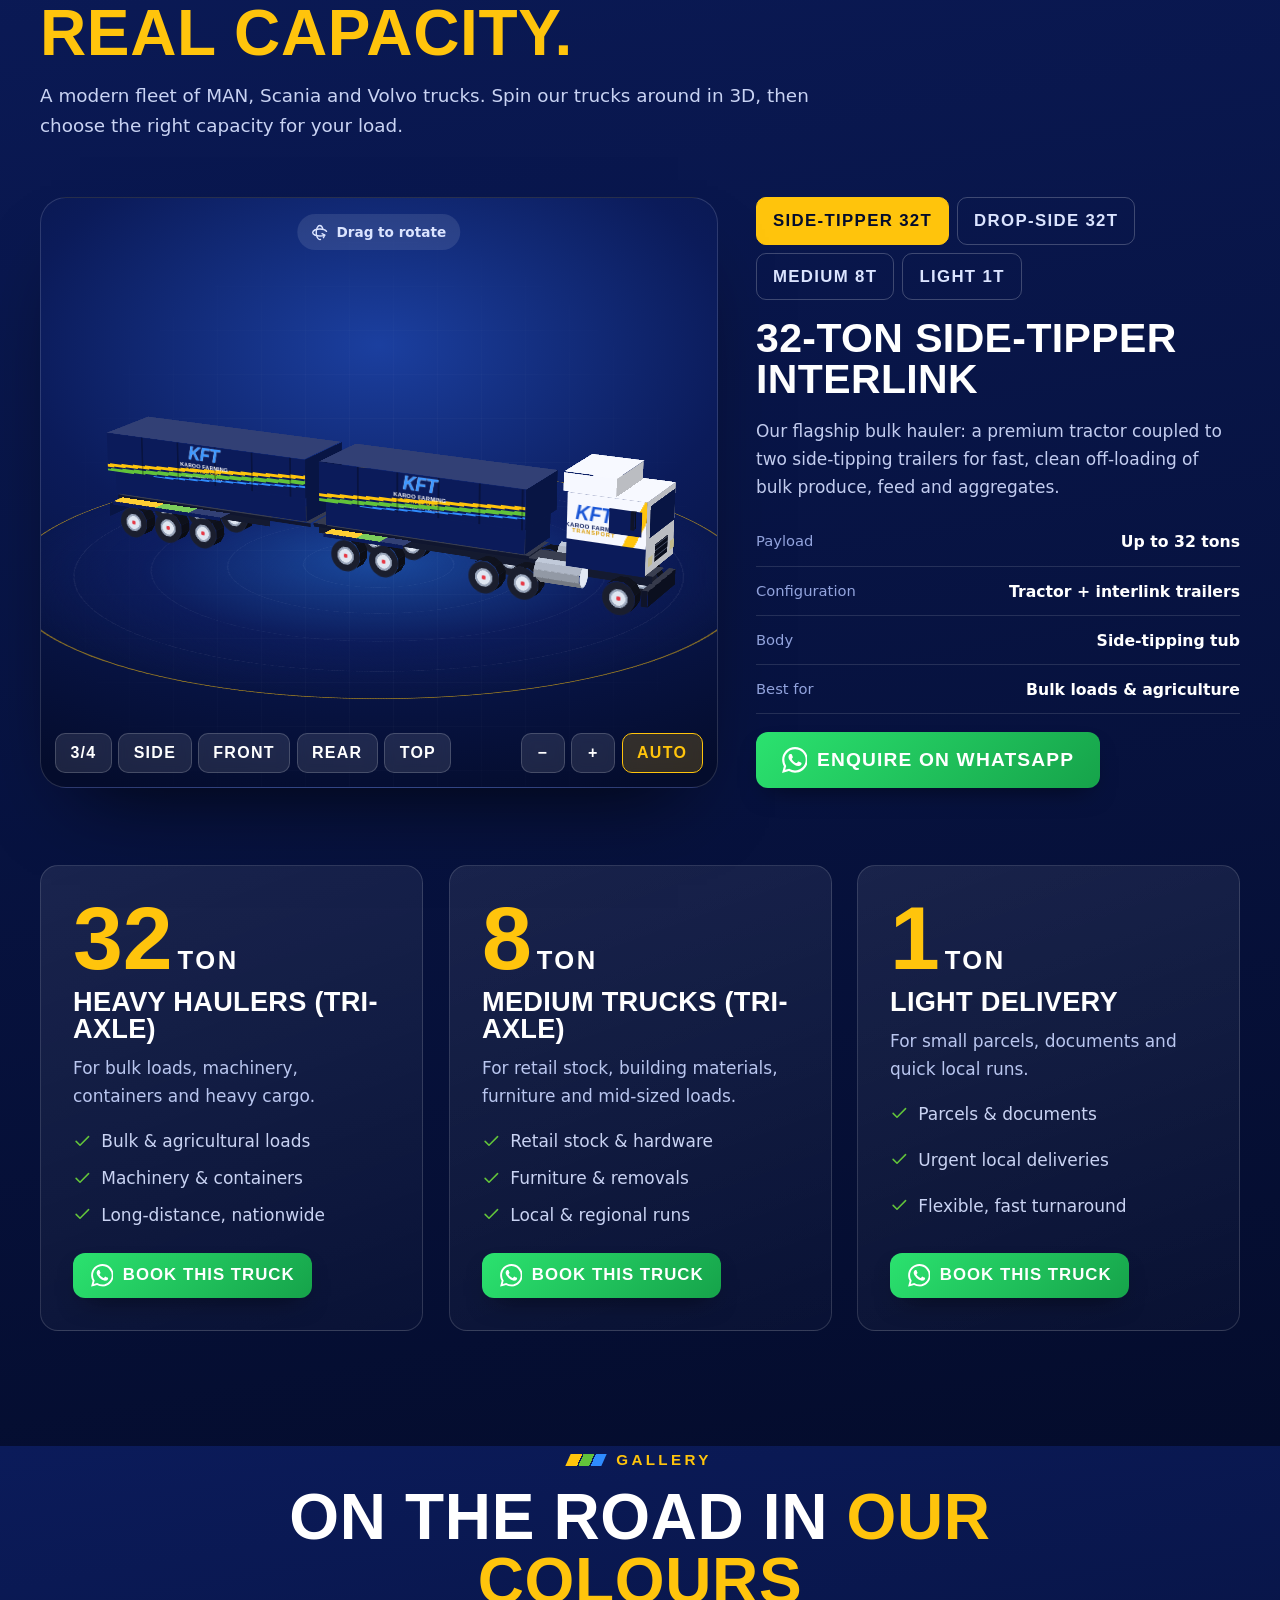
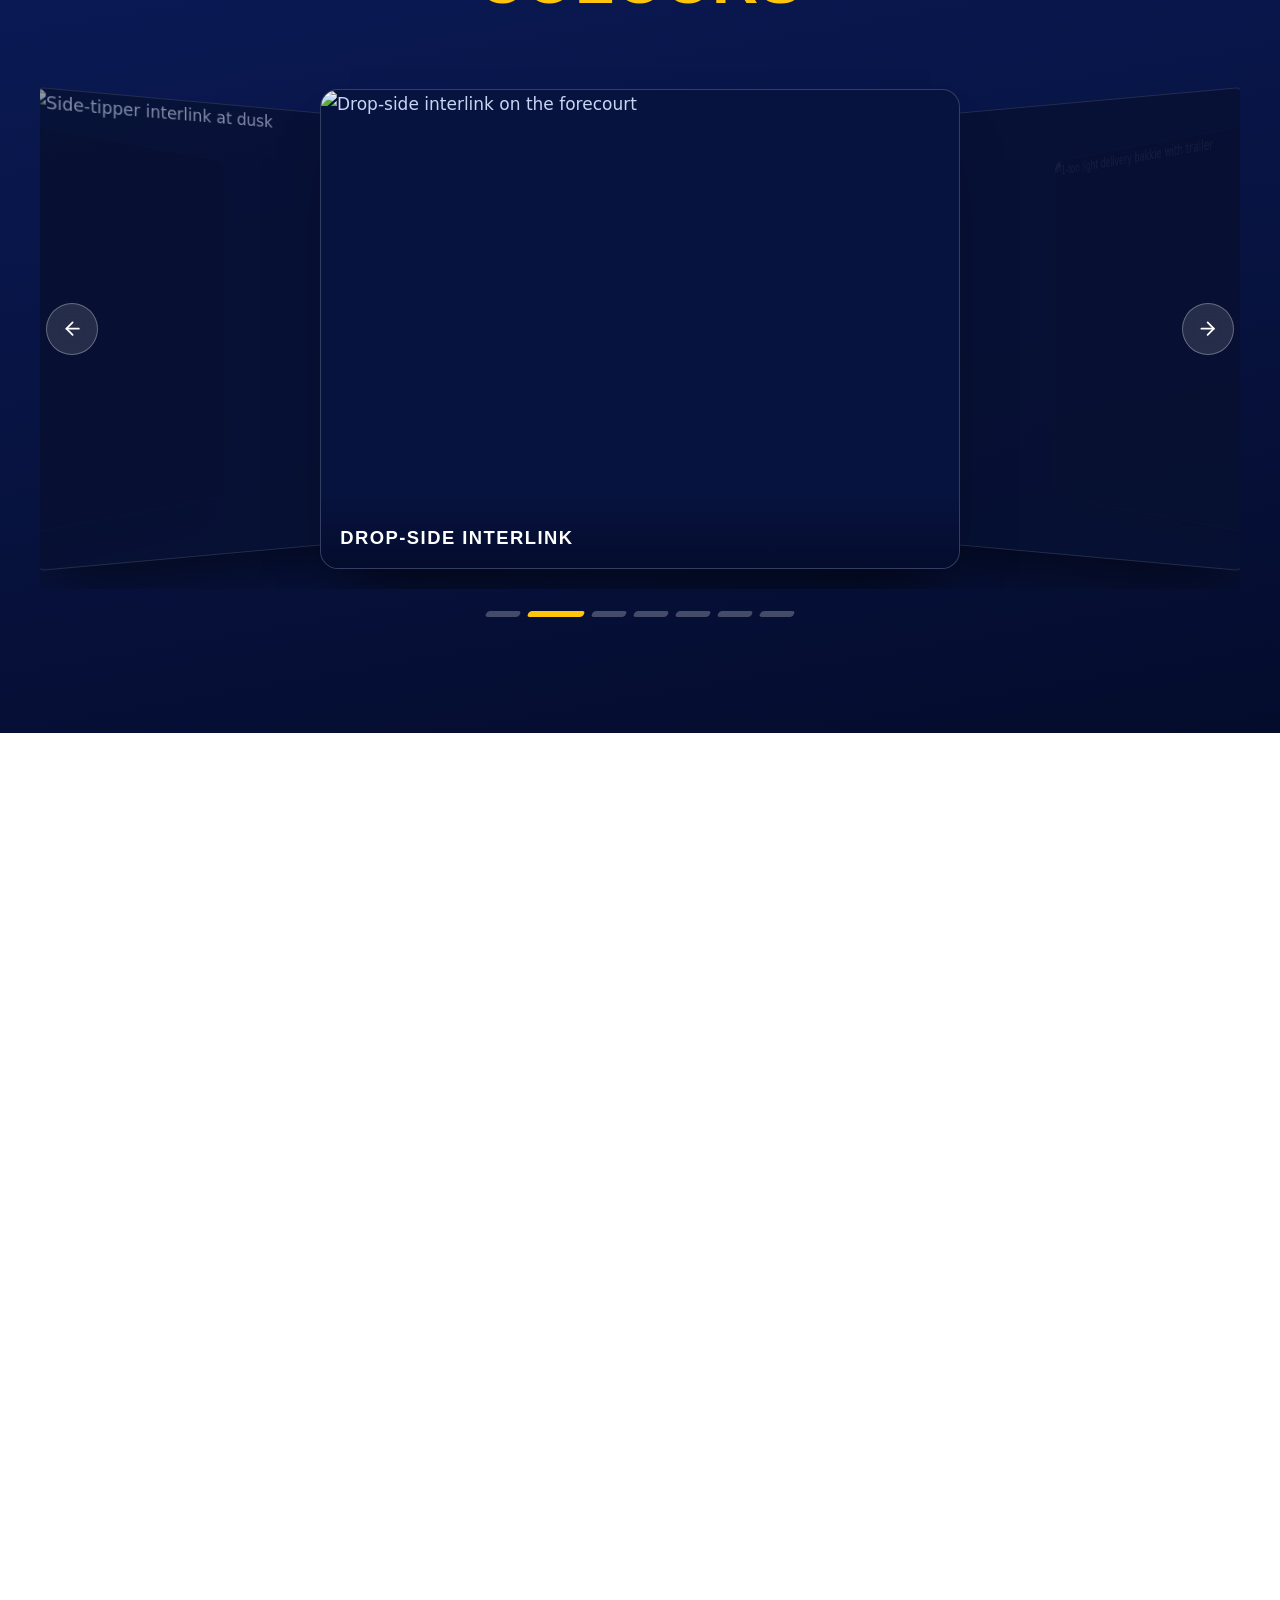
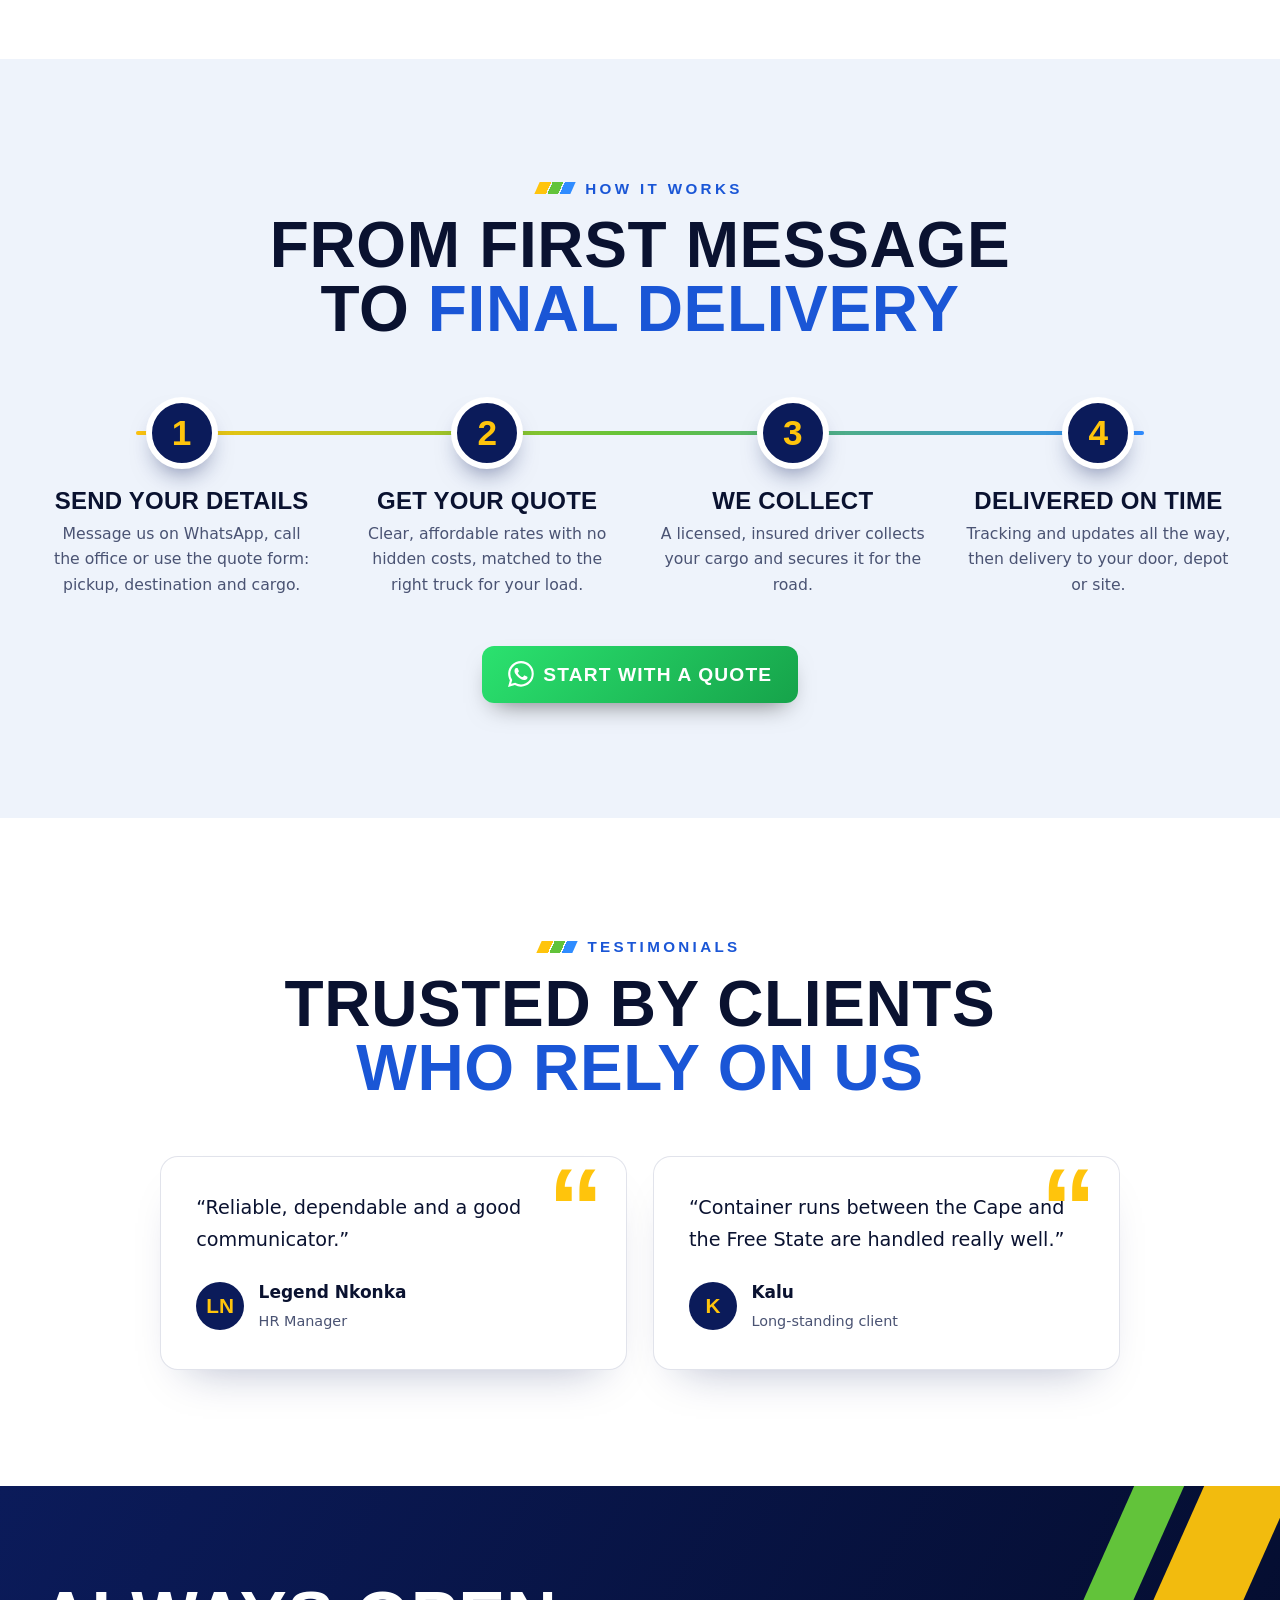
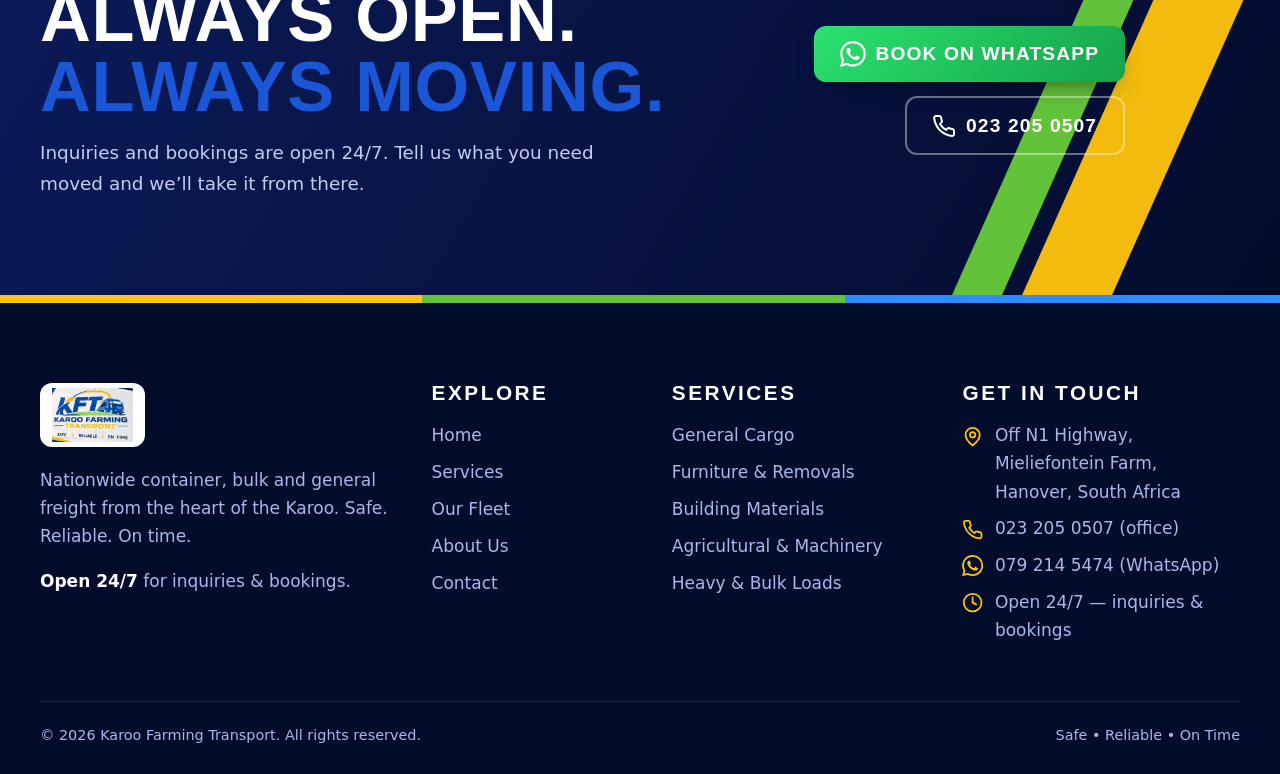
==== commit d9029b30: "commit load" ====
--- a/index.html
+++ b/index.html
@@ -14,7 +14,581 @@
 <link rel="preconnect" href="https://fonts.googleapis.com">
 <link rel="preconnect" href="https://fonts.gstatic.com" crossorigin>
 <link href="https://fonts.googleapis.com/css2?family=Barlow+Condensed:ital,wght@0,600;0,700;0,800;1,700;1,800&amp;family=Barlow:wght@400;500;600;700&amp;display=swap" rel="stylesheet">
-<link rel="stylesheet" href="css/style.css">
+<style>
+/* =====================================================================
+   Karoo Farming Transport — style.css
+   Palette taken from the fleet livery: deep navy, royal blue, yellow, lime green.
+   ===================================================================== */
+:root{
+  --navy-950:#040c2c; --navy-900:#07133f; --navy-800:#0b1b5a; --navy-700:#112577;
+  --royal:#1a56d6; --sky:#2f8cff; --yellow:#ffc40c; --yellow-d:#e6ab00;
+  --green:#62c33a; --green-d:#47a523;
+  --ink:#0a1230; --text:#4a5373; --mist:#eef3fb; --white:#fff;
+  --wa:#25d366; --wa-d:#128c7e;
+  --line:rgba(11,27,90,.12);
+  --font-d:'Barlow Condensed','Oswald','Roboto Condensed','Arial Narrow',Impact,sans-serif;
+  --font-b:'Barlow','Inter',system-ui,-apple-system,'Segoe UI',Roboto,Helvetica,Arial,sans-serif;
+  --ease:cubic-bezier(.2,.8,.2,1);
+  --r:18px; --header-h:76px;
+}
+
+/* ---------- base ---------- */
+*,*::before,*::after{box-sizing:border-box}
+html{scroll-behavior:smooth;-webkit-text-size-adjust:100%}
+body{margin:0;font-family:var(--font-b);color:var(--text);background:#fff;line-height:1.65;font-size:1.0625rem;overflow-x:hidden;transition:opacity .3s ease}
+body.is-leaving{opacity:0}
+img,svg{display:block;max-width:100%}
+a{color:inherit;text-decoration:none}
+h1,h2,h3,h4{font-family:var(--font-d);color:var(--ink);line-height:1;margin:0;text-transform:uppercase;letter-spacing:.01em;font-weight:800}
+p{margin:0 0 1em}
+ul{margin:0;padding:0;list-style:none}
+button{font:inherit;cursor:pointer;border:0;background:none;color:inherit;padding:0}
+:focus-visible{outline:3px solid var(--yellow);outline-offset:3px;border-radius:6px}
+::selection{background:var(--yellow);color:var(--navy-950)}
+.container{width:min(1200px,100% - 2.5rem);margin-inline:auto}
+.sr-only{position:absolute;width:1px;height:1px;overflow:hidden;clip:rect(0 0 0 0);white-space:nowrap}
+.skip{position:absolute;left:1rem;top:-4rem;z-index:300;background:var(--yellow);color:var(--navy-950);padding:.7rem 1rem;border-radius:8px;font-weight:700}
+.skip:focus{top:1rem}
+.ico{width:1.25em;height:1.25em;fill:none;stroke:currentColor;stroke-width:2;stroke-linecap:round;stroke-linejoin:round;flex:none}
+.ico-fill{fill:currentColor;stroke:none}
+section[id]{scroll-margin-top:calc(var(--header-h) + 14px)}
+
+/* ---------- section scaffolding ---------- */
+.section{padding:clamp(4rem,9vw,7.5rem) 0;position:relative}
+.section--mist{background:var(--mist)}
+.section--dark{background:linear-gradient(170deg,var(--navy-800),var(--navy-950));color:#c9d3f3}
+.section--dark h2,.section--dark h3{color:#fff}
+.eyebrow{display:inline-flex;align-items:center;gap:.75rem;font-family:var(--font-d);font-weight:700;letter-spacing:.22em;text-transform:uppercase;font-size:.95rem;color:var(--royal)}
+.eyebrow::before{content:"";width:36px;height:12px;transform:skewX(-24deg);background:linear-gradient(90deg,var(--yellow) 0 32%,transparent 32% 36%,var(--green) 36% 66%,transparent 66% 70%,var(--sky) 70%)}
+.section--dark .eyebrow,.hero .eyebrow,.page-hero .eyebrow{color:var(--yellow)}
+.section-head{max-width:780px;margin-bottom:clamp(2rem,5vw,3.5rem)}
+.section-head h2{font-size:clamp(2.3rem,5.2vw,4rem);margin:.7rem 0 1rem}
+.section-head p{font-size:1.15rem;margin:0}
+.section-head--center{margin-inline:auto;text-align:center}
+.section-head--center .eyebrow{justify-content:center}
+.accent{color:var(--royal)}
+.section--dark .accent,.hero .accent,.page-hero .accent{color:var(--yellow)}
+
+/* ---------- buttons ---------- */
+.btn{--bg:var(--yellow);--fg:var(--navy-950);position:relative;display:inline-flex;align-items:center;justify-content:center;gap:.6rem;padding:.95rem 1.6rem;border-radius:12px;font-family:var(--font-d);font-weight:700;font-size:1.2rem;letter-spacing:.06em;text-transform:uppercase;line-height:1;background:var(--bg);color:var(--fg);overflow:hidden;isolation:isolate;transition:transform .35s var(--ease),box-shadow .35s var(--ease);box-shadow:0 12px 26px -12px rgba(0,0,0,.55);white-space:nowrap}
+.btn::after{content:"";position:absolute;inset:0;z-index:-1;background:linear-gradient(105deg,transparent 35%,rgba(255,255,255,.45) 50%,transparent 65%);transform:translateX(-120%);transition:transform .8s var(--ease)}
+.btn:hover{transform:translateY(-3px);box-shadow:0 18px 30px -12px rgba(0,0,0,.6)}
+.btn:hover::after{transform:translateX(120%)}
+.btn-wa{--bg:linear-gradient(135deg,#2be26f,#16a34a);--fg:#fff;background:var(--bg)}
+.btn-wa .ico{width:1.35em;height:1.35em}
+.btn-ghost{--bg:transparent;--fg:#fff;border:2px solid rgba(255,255,255,.4);box-shadow:none}
+.btn-ghost:hover{border-color:var(--yellow);color:var(--yellow)}
+.btn-navy{--bg:var(--navy-800);--fg:#fff}
+.btn-outline{--bg:transparent;--fg:var(--navy-800);border:2px solid var(--navy-800);box-shadow:none}
+.btn-outline:hover{background:var(--navy-800);color:#fff}
+.btn-sm{padding:.7rem 1.1rem;font-size:1.05rem}
+.btn-row{display:flex;flex-wrap:wrap;gap:.9rem}
+.link-arrow{display:inline-flex;align-items:center;gap:.5rem;font-family:var(--font-d);font-weight:700;text-transform:uppercase;letter-spacing:.08em;font-size:1.15rem;color:var(--royal)}
+.link-arrow .ico{transition:transform .3s var(--ease)}
+.link-arrow:hover .ico{transform:translateX(5px)}
+
+/* ---------- preloader / progress ---------- */
+.preloader{position:fixed;inset:0;z-index:500;display:grid;place-items:center;background:var(--navy-950);transition:opacity .6s ease,visibility .6s}
+.preloader.is-done{opacity:0;visibility:hidden}
+.preloader__in{display:grid;gap:1.4rem;justify-items:center}
+.preloader__logo{background:#fff;border-radius:16px;padding:10px 16px;width:190px;animation:pop .8s var(--ease) both}
+.preloader__bar{width:190px;height:5px;border-radius:5px;background:rgba(255,255,255,.12);overflow:hidden}
+.preloader__bar i{display:block;height:100%;width:40%;background:linear-gradient(90deg,var(--yellow),var(--green),var(--sky));border-radius:5px;animation:load 1s ease-in-out infinite}
+@keyframes load{0%{transform:translateX(-110%)}100%{transform:translateX(280%)}}
+@keyframes pop{from{opacity:0;transform:scale(.85) translateY(10px)}to{opacity:1;transform:none}}
+.progress{position:fixed;left:0;right:0;top:0;height:5px;z-index:200;pointer-events:none}
+.progress__bar{height:100%;transform-origin:left;transform:scaleX(var(--p,0));background:linear-gradient(90deg,var(--yellow),var(--green),var(--sky))}
+.progress__truck{position:absolute;top:5px;left:calc(var(--p,0) * (100% - 38px));width:38px;color:var(--yellow);filter:drop-shadow(0 2px 3px rgba(0,0,0,.4));opacity:.95}
+@media (max-width:640px){.progress__truck{display:none}}
+
+/* ---------- header ---------- */
+.site-header{position:fixed;inset:0 0 auto 0;z-index:150;transition:background .35s ease,box-shadow .35s ease,transform .35s var(--ease)}
+.topbar{background:var(--navy-950);color:#aebce8;font-size:.86rem;max-height:44px;overflow:hidden;transition:max-height .35s var(--ease),opacity .35s}
+.topbar__in{display:flex;justify-content:space-between;align-items:center;gap:1rem;padding:.5rem 0}
+.topbar__links{display:flex;gap:1.4rem;flex-wrap:wrap}
+.topbar a:hover{color:var(--yellow)}
+.topbar__open{display:inline-flex;align-items:center;gap:.5rem;color:#fff;font-weight:600}
+.dot{width:9px;height:9px;border-radius:50%;background:var(--green);box-shadow:0 0 0 0 rgba(98,195,58,.7);animation:ping 2s infinite;display:inline-block}
+@keyframes ping{70%{box-shadow:0 0 0 9px rgba(98,195,58,0)}100%{box-shadow:0 0 0 0 rgba(98,195,58,0)}}
+.navbar{background:linear-gradient(180deg,rgba(4,12,44,.78),rgba(4,12,44,0));backdrop-filter:blur(0);transition:background .35s ease,backdrop-filter .35s}
+.navbar__in{display:flex;align-items:center;gap:1.5rem;height:var(--header-h)}
+.site-header.is-scrolled .topbar{max-height:0;opacity:0}
+.site-header.is-scrolled .navbar{background:rgba(7,19,63,.92);backdrop-filter:blur(14px) saturate(1.4);box-shadow:0 10px 30px -14px rgba(0,0,0,.6)}
+.brand{background:#fff;border-radius:12px;padding:3px 10px;display:block;flex:none;transition:transform .35s var(--ease)}
+.brand:hover{transform:scale(1.04) rotate(-1deg)}
+.brand img{height:50px;width:auto}
+.nav{display:flex;gap:.3rem;margin-left:auto}
+.nav a{position:relative;padding:.6rem 1rem;color:#dbe4ff;font-family:var(--font-d);font-weight:700;letter-spacing:.1em;text-transform:uppercase;font-size:1.1rem}
+.nav a::after{content:"";position:absolute;left:1rem;right:1rem;bottom:.2rem;height:3px;background:linear-gradient(90deg,var(--yellow),var(--green));transform:scaleX(0) skewX(-24deg);transform-origin:left;transition:transform .35s var(--ease)}
+.nav a:hover,.nav a.is-active{color:#fff}
+.nav a:hover::after,.nav a.is-active::after{transform:scaleX(1) skewX(-24deg)}
+.nav__extra{display:none}
+.burger{display:none;width:46px;height:46px;border-radius:12px;background:rgba(255,255,255,.1);margin-left:auto;position:relative;z-index:210}
+.burger span{position:absolute;left:12px;right:12px;height:3px;border-radius:3px;background:#fff;transition:transform .35s var(--ease),opacity .2s,top .35s var(--ease)}
+.burger span:nth-child(1){top:15px}.burger span:nth-child(2){top:22px}.burger span:nth-child(3){top:29px}
+.nav-open .burger span:nth-child(1){top:22px;transform:rotate(45deg)}
+.nav-open .burger span:nth-child(2){opacity:0}
+.nav-open .burger span:nth-child(3){top:22px;transform:rotate(-45deg)}
+
+/* ---------- hero ---------- */
+.hero{position:relative;min-height:100svh;display:grid;align-items:center;color:#fff;overflow:hidden;padding:calc(var(--header-h) + 6.5rem) 0 8rem;background:radial-gradient(80% 65% at 82% 18%,#1a3fa6 0%,transparent 62%),radial-gradient(60% 50% at 8% 90%,rgba(47,140,255,.25),transparent 60%),linear-gradient(160deg,var(--navy-800),var(--navy-950))}
+.hero::before{content:"";position:absolute;inset:0;background-image:linear-gradient(rgba(255,255,255,.045) 1px,transparent 1px),linear-gradient(90deg,rgba(255,255,255,.045) 1px,transparent 1px);background-size:64px 64px;mask-image:radial-gradient(70% 70% at 70% 40%,#000,transparent);-webkit-mask-image:radial-gradient(70% 70% at 70% 40%,#000,transparent)}
+.livery{position:absolute;inset:auto 0 0 0;height:30%;pointer-events:none;overflow:hidden}
+.livery span{position:absolute;left:-6%;width:112%;transform-origin:left bottom;transform:skewY(-6deg) translateX(-110%);animation:slideIn 1.3s var(--ease) forwards}
+.livery .y{bottom:20%;height:20px;background:var(--yellow);animation-delay:.25s}
+.livery .g{bottom:12%;height:30px;background:var(--green);animation-delay:.4s}
+.livery .b{bottom:-14%;height:90px;background:var(--royal);animation-delay:.55s}
+@keyframes slideIn{to{transform:skewY(-6deg) translateX(0)}}
+.hero__grid{position:relative;display:grid;grid-template-columns:1.02fr 1fr;gap:clamp(2rem,4vw,4rem);align-items:center}
+.hero__badge{display:inline-flex;align-items:center;gap:.7rem;padding:.5rem 1rem;border-radius:999px;background:rgba(255,255,255,.08);border:1px solid rgba(255,255,255,.16);font-size:.95rem;font-weight:600;color:#e6edff;backdrop-filter:blur(6px)}
+.hero h1{font-size:clamp(2.9rem,6.4vw,5.8rem);line-height:.9;color:#fff;margin:1.3rem 0 1.5rem;letter-spacing:.005em}
+.hero h1 .line{display:block;overflow:hidden;padding-bottom:.06em}
+.hero h1 .line>span{display:block;transform:translateY(112%);transition:transform 1.1s var(--ease)}
+.is-loaded .hero h1 .line>span{transform:none}
+.hero h1 .line:nth-child(2)>span{transition-delay:.12s}
+.hero h1 .line:nth-child(3)>span{transition-delay:.24s}
+.hero__lead{font-size:clamp(1.05rem,1.6vw,1.25rem);color:#c8d4f7;max-width:560px}
+.hero__fade{opacity:0;transform:translateY(24px);transition:opacity .9s var(--ease) .5s,transform .9s var(--ease) .5s}
+.is-loaded .hero__fade{opacity:1;transform:none}
+.hero__fade--2{transition-delay:.7s}.hero__fade--3{transition-delay:.9s}
+.hero__trust{display:flex;flex-wrap:wrap;gap:.6rem 1.6rem;margin-top:2rem;color:#dbe4ff;font-weight:600;font-size:.98rem}
+.hero__trust li{display:inline-flex;align-items:center;gap:.5rem}
+.hero__trust .ico{color:var(--green);width:1.15em}
+
+/* 3D photo stage */
+.stage{perspective:1700px;position:relative}
+.stage__inner{position:relative;aspect-ratio:1/.92;transform-style:preserve-3d;transform:rotateX(var(--rx,5deg)) rotateY(var(--ry,-14deg));transition:transform .12s linear}
+.stage__panel{position:absolute;margin:0;border-radius:20px;overflow:hidden;border:1px solid rgba(255,255,255,.2);box-shadow:0 50px 80px -30px rgba(0,0,0,.75);background:var(--navy-900)}
+.stage__panel img{width:100%;height:100%;object-fit:cover}
+.stage__panel--main{inset:4% 0 18% 10%;transform:translateZ(70px);animation:float 8s ease-in-out infinite}
+.stage__panel--back{inset:34% 28% 0 0;transform:translateZ(-30px);animation:float 9s ease-in-out -3s infinite}
+.stage__panel--small{width:34%;aspect-ratio:1;right:-2%;bottom:2%;transform:translateZ(150px);animation:float 7s ease-in-out -1.5s infinite}
+.stage__chip{position:absolute;display:flex;align-items:center;gap:.7rem;padding:.7rem 1rem;border-radius:14px;background:rgba(7,19,63,.82);border:1px solid rgba(255,255,255,.18);backdrop-filter:blur(10px);color:#fff;font-family:var(--font-d);font-weight:700;font-size:1.15rem;letter-spacing:.06em;text-transform:uppercase;line-height:1.05;box-shadow:0 20px 40px -18px rgba(0,0,0,.7)}
+.stage__chip small{display:block;font-family:var(--font-b);font-weight:500;letter-spacing:0;text-transform:none;font-size:.78rem;color:#a9b8ea}
+.stage__chip .ico{color:var(--yellow);width:1.7em;height:1.7em}
+.stage__chip--a{left:0;top:6%;transform:translateZ(190px);animation:float 6s ease-in-out infinite}
+.stage__chip--b{right:2%;top:46%;transform:translateZ(210px);animation:float 7s ease-in-out -2s infinite}
+.stage__floor{position:absolute;left:5%;right:5%;bottom:-6%;height:20%;border-radius:50%;background:radial-gradient(closest-side,rgba(47,140,255,.5),transparent);transform:translateZ(-80px) rotateX(70deg);filter:blur(10px)}
+@keyframes float{50%{translate:0 -12px}}
+
+/* road strip */
+.road{position:relative;background:#0a0f26;height:84px;overflow:hidden;border-block:4px solid var(--yellow)}
+.road::before{content:"";position:absolute;left:0;right:0;top:50%;height:6px;margin-top:6px;background:repeating-linear-gradient(90deg,#fff 0 46px,transparent 46px 92px);animation:lane 1.2s linear infinite;opacity:.85}
+@keyframes lane{to{background-position:-92px 0}}
+.road__truck{position:absolute;bottom:20px;left:0;width:200px;animation:drive 16s linear infinite}
+@keyframes drive{from{transform:translateX(-240px)}to{transform:translateX(calc(100vw + 40px))}}
+.road__truck svg{width:100%;overflow:visible;filter:drop-shadow(0 6px 4px rgba(0,0,0,.5))}
+.road__truck .wheel{transform-box:fill-box;transform-origin:center;animation:spin .5s linear infinite}
+@keyframes spin{to{transform:rotate(360deg)}}
+
+/* ---------- stats ---------- */
+.stats{background:var(--navy-950);color:#fff;position:relative;z-index:2}
+.stats__grid{display:grid;grid-template-columns:repeat(4,1fr)}
+.stat{padding:2.6rem 1.4rem;text-align:center;border-left:1px solid rgba(255,255,255,.1)}
+.stat:first-child{border-left:0}
+.stat b{display:block;font-family:var(--font-d);font-size:clamp(3rem,6vw,4.8rem);line-height:1;font-weight:800;background:linear-gradient(180deg,#fff,#9fb7ff);-webkit-background-clip:text;background-clip:text;color:transparent}
+.stat b em{font-style:normal;color:var(--yellow);-webkit-text-fill-color:var(--yellow)}
+.stat span{display:block;margin-top:.5rem;color:#9fb0e6;font-size:.95rem;letter-spacing:.04em}
+
+/* marquee */
+.marquee{background:var(--yellow);color:var(--navy-950);overflow:hidden;white-space:nowrap;padding:.85rem 0;transform:skewY(-1deg);margin:-.5rem 0}
+.marquee__track{display:inline-flex;gap:2.2rem;animation:marquee 38s linear infinite;padding-left:2.2rem}
+.marquee span{font-family:var(--font-d);font-weight:800;font-size:1.5rem;letter-spacing:.12em;text-transform:uppercase;display:inline-flex;align-items:center;gap:2.2rem}
+.marquee span::after{content:"";width:12px;height:12px;background:var(--navy-800);transform:skewX(-24deg)}
+@keyframes marquee{to{transform:translateX(-50%)}}
+
+/* ---------- services ---------- */
+.grid-3{display:grid;grid-template-columns:repeat(3,1fr);gap:1.6rem}
+.grid-2{display:grid;grid-template-columns:repeat(2,1fr);gap:1.6rem}
+.grid-4{display:grid;grid-template-columns:repeat(4,1fr);gap:1.4rem}
+.svc{position:relative;height:100%;padding:2.1rem 1.9rem 1.9rem;border-radius:var(--r);background:#fff;border:1px solid var(--line);box-shadow:0 18px 40px -24px rgba(11,27,90,.3);transform-style:preserve-3d;transform:perspective(900px) rotateX(var(--rx,0deg)) rotateY(var(--ry,0deg));transition:transform .3s var(--ease),box-shadow .4s;overflow:hidden;display:flex;flex-direction:column}
+.svc::before{content:"";position:absolute;inset:0;background:radial-gradient(420px circle at var(--gx,50%) var(--gy,0%),rgba(47,140,255,.16),transparent 62%);opacity:0;transition:opacity .35s;pointer-events:none}
+.svc::after{content:"";position:absolute;left:0;right:0;bottom:0;height:5px;background:linear-gradient(90deg,var(--yellow),var(--green),var(--sky));transform:scaleX(0);transform-origin:left;transition:transform .5s var(--ease)}
+.svc:hover{box-shadow:0 36px 60px -26px rgba(11,27,90,.45)}
+.svc:hover::before{opacity:1}.svc:hover::after{transform:scaleX(1)}
+.svc__num{position:absolute;right:1.4rem;top:.6rem;font-family:var(--font-d);font-weight:800;font-size:4.6rem;line-height:1;color:rgba(11,27,90,.06)}
+.svc__ico{width:60px;height:60px;border-radius:16px;background:linear-gradient(145deg,var(--navy-700),var(--navy-900));color:var(--yellow);display:grid;place-items:center;margin-bottom:1.3rem;transform:translateZ(46px);box-shadow:0 16px 24px -12px rgba(11,27,90,.6)}
+.svc__ico .ico{width:28px;height:28px}
+.svc h3{font-size:1.75rem;margin-bottom:.6rem;transform:translateZ(30px)}
+.svc p{flex:1;margin-bottom:1.2rem;transform:translateZ(14px)}
+.svc .link-arrow{transform:translateZ(22px);align-self:flex-start;color:var(--green-d)}
+.tags{display:flex;flex-wrap:wrap;gap:.5rem;margin:.4rem 0 1.4rem}
+.tags li{padding:.3rem .8rem;border-radius:999px;background:var(--mist);border:1px solid var(--line);font-size:.88rem;font-weight:600;color:var(--navy-800)}
+
+/* ---------- 3D truck viewer ---------- */
+.viewer{display:grid;grid-template-columns:1.4fr 1fr;gap:clamp(1.2rem,3vw,2.4rem);align-items:stretch}
+.viewer__stage{position:relative;min-height:470px;border-radius:26px;overflow:hidden;background:radial-gradient(110% 80% at 50% 25%,#1b3f9f 0%,var(--navy-800) 48%,var(--navy-950) 100%);border:1px solid rgba(255,255,255,.14);box-shadow:0 40px 80px -40px rgba(0,0,0,.8);perspective:2100px;touch-action:pan-y;cursor:grab;user-select:none;-webkit-user-select:none}
+.viewer__stage:active{cursor:grabbing}
+.viewer__stage::before{content:"";position:absolute;inset:0;background-image:linear-gradient(rgba(255,255,255,.04) 1px,transparent 1px),linear-gradient(90deg,rgba(255,255,255,.04) 1px,transparent 1px);background-size:44px 44px;mask-image:radial-gradient(circle at 50% 60%,#000,transparent 75%);-webkit-mask-image:radial-gradient(circle at 50% 60%,#000,transparent 75%)}
+.t3d{position:absolute;left:50%;top:62%;width:0;height:0;transform-style:preserve-3d;--u:24px}
+.t3d.is-swap{animation:swap .7s var(--ease)}
+@keyframes swap{from{scale:.85}to{scale:1}}
+.t3d .glass{background:linear-gradient(135deg,#34509f,#101a44 60%,#3a56b0)}
+.t3d .b{position:absolute;left:0;top:0;width:0;height:0;transform-style:preserve-3d;transform:translate3d(calc(var(--u)*var(--x)),calc(var(--u)*var(--y)*-1),calc(var(--u)*var(--z,0)))}
+.t3d .f{position:absolute;overflow:hidden;backface-visibility:hidden;-webkit-backface-visibility:hidden;background:var(--c,#0b1b5a);width:calc(var(--u)*var(--w));height:calc(var(--u)*var(--h));left:calc(var(--u)*var(--w)/-2);top:calc(var(--u)*var(--h)/-2)}
+.t3d .f::after{content:"";position:absolute;inset:0;background:var(--sh,transparent);pointer-events:none}
+.t3d .f.r{--w:var(--bw);--h:var(--bh);transform:translateZ(calc(var(--u)*var(--bd)/2))}
+.t3d .f.l{--w:var(--bw);--h:var(--bh);transform:rotateY(180deg) translateZ(calc(var(--u)*var(--bd)/2));--sh:rgba(0,0,0,.06)}
+.t3d .f.t{--w:var(--bw);--h:var(--bd);transform:rotateX(90deg) translateZ(calc(var(--u)*var(--bh)/2));--sh:rgba(255,255,255,.16)}
+.t3d .f.n{--w:var(--bd);--h:var(--bh);transform:rotateY(90deg) translateZ(calc(var(--u)*var(--bw)/2));--sh:rgba(0,0,0,.24)}
+.t3d .f.k{--w:var(--bd);--h:var(--bh);transform:rotateY(-90deg) translateZ(calc(var(--u)*var(--bw)/2));--sh:rgba(0,0,0,.34)}
+.t3d .cs{position:absolute;backface-visibility:hidden;-webkit-backface-visibility:hidden;background:var(--c,#111522)}
+.t3d .disc{position:absolute;border-radius:50%;backface-visibility:hidden;-webkit-backface-visibility:hidden;background:radial-gradient(circle,#e63946 0 9%,#dfe6f2 10% 30%,#9aa6bb 31% 40%,#1a1e2e 41% 100%)}
+.t3d .disc--tank{background:radial-gradient(circle,#e3e9f4 0 55%,#a9b4c8 100%)}
+.t3d .ground{position:absolute;border-radius:50%;transform:rotateX(90deg) translateZ(-1px);background:radial-gradient(circle,rgba(47,140,255,.4) 0,rgba(17,37,119,.3) 45%,transparent 70%),repeating-radial-gradient(circle,transparent 0 calc(var(--u)*2.4),rgba(255,255,255,.07) calc(var(--u)*2.4) calc(var(--u)*2.4 + 1px));box-shadow:inset 0 0 0 2px rgba(255,196,12,.5)}
+/* livery faces */
+.t3d .liv-wall{background:repeating-linear-gradient(90deg,transparent 0 calc(var(--u)*1.4 - 2px),rgba(0,0,0,.3) calc(var(--u)*1.4 - 2px) calc(var(--u)*1.4)),linear-gradient(176deg,transparent 0 58%,var(--yellow) 58% 64%,transparent 64% 67%,var(--green) 67% 74%,transparent 74% 77%,var(--sky) 77% 80%,transparent 80%),var(--navy-800)}
+.t3d .liv-cab{background:linear-gradient(to bottom,transparent 0 63%,var(--navy-800) 63%),linear-gradient(115deg,transparent 0 68%,var(--yellow) 68% 78%,transparent 78%),#f6f8ff}
+.t3d .liv-cab--hi{background:#f6f8ff}
+.t3d .chev{background:repeating-linear-gradient(45deg,#e11d2a 0 .7em,var(--yellow) .7em 1.4em)}
+.t3d .fender{background:var(--navy-800)}
+.t3d .fender.t{background:linear-gradient(90deg,var(--yellow) 0 40%,var(--green) 40% 70%,var(--navy-800) 70%)}
+.t3d .grille{background:repeating-linear-gradient(0deg,#0d1226 0 .25em,#5b6684 .25em .32em)}
+.decal{position:absolute;left:50%;top:44%;translate:-50% -50%;font-size:calc(var(--u)*var(--ds,.4));text-align:center;line-height:1;white-space:nowrap;font-family:var(--font-d);text-transform:uppercase;z-index:1}
+.decal b{display:block;font-size:1.25em;font-style:italic;font-weight:800;color:#3d97ff;letter-spacing:-.02em;line-height:.9;text-shadow:0 0 .04em #fff}
+.decal i{display:block;font-style:normal;font-weight:800;font-size:.4em;color:#fff;letter-spacing:.04em;margin-top:.1em}
+.decal u{display:block;text-decoration:none;font-weight:800;font-size:.36em;color:var(--yellow);letter-spacing:.16em}
+.decal s{display:block;text-decoration:none;font-size:.15em;color:#dfe7ff;letter-spacing:.2em;margin-top:.5em;font-weight:600}
+.decal--light b{color:var(--royal);text-shadow:none}.decal--light i{color:var(--navy-800)}.decal--light u{color:#d99a00}.decal--light s{color:var(--navy-800)}
+.viewer__tools{position:absolute;left:14px;right:14px;bottom:14px;display:flex;flex-wrap:wrap;gap:.4rem;align-items:center;z-index:3}
+.viewer__tools button{min-width:44px;height:40px;padding:0 .9rem;border-radius:10px;background:rgba(255,255,255,.1);border:1px solid rgba(255,255,255,.18);color:#fff;font-family:var(--font-d);font-weight:700;letter-spacing:.08em;text-transform:uppercase;font-size:1rem;backdrop-filter:blur(6px);transition:background .25s,color .25s,transform .25s var(--ease)}
+.viewer__tools button:hover{background:var(--yellow);color:var(--navy-950);transform:translateY(-2px)}
+.viewer__tools button[aria-pressed="true"]{background:rgba(255,196,12,.18);border-color:var(--yellow);color:var(--yellow)}
+.viewer__tools .sep{flex:1}
+.viewer__hint{position:absolute;top:16px;left:50%;translate:-50% 0;display:flex;align-items:center;gap:.5rem;padding:.4rem .9rem;border-radius:999px;background:rgba(255,255,255,.1);color:#dbe4ff;font-size:.85rem;font-weight:600;z-index:3;transition:opacity .5s;pointer-events:none;white-space:nowrap}
+.viewer__hint.is-hidden{opacity:0}
+.viewer__panel{display:flex;flex-direction:column;gap:1.1rem;justify-content:center}
+.viewer__tabs{display:flex;flex-wrap:wrap;gap:.5rem}
+.viewer__tabs button{padding:.55rem 1rem;border-radius:10px;border:1.5px solid rgba(255,255,255,.22);color:#dbe4ff;font-family:var(--font-d);font-weight:700;letter-spacing:.08em;text-transform:uppercase;font-size:1.05rem;transition:all .3s var(--ease)}
+.viewer__tabs button:hover{border-color:var(--yellow);color:var(--yellow)}
+.viewer__tabs button[aria-selected="true"]{background:var(--yellow);border-color:var(--yellow);color:var(--navy-950)}
+.viewer__panel h3{font-size:clamp(1.9rem,3.2vw,2.6rem);color:#fff}
+.viewer__panel p{color:#c3cdf0;margin:0}
+.specs{display:grid;gap:.1rem;margin:0}
+.specs div{display:flex;justify-content:space-between;gap:1rem;padding:.65rem 0;border-bottom:1px solid rgba(255,255,255,.12)}
+.specs dt{color:#93a4de;font-size:.92rem}
+.specs dd{margin:0;color:#fff;font-weight:600;text-align:right;font-size:.98rem}
+.viewer--light .specs div{border-color:var(--line)}
+.no-3d .viewer__stage{display:grid;place-items:center}
+
+/* fleet class cards */
+.fleet-card{position:relative;height:100%;border-radius:var(--r);padding:2rem;background:linear-gradient(160deg,rgba(255,255,255,.08),rgba(255,255,255,.02));border:1px solid rgba(255,255,255,.14);overflow:hidden;display:flex;flex-direction:column;transform-style:preserve-3d;transform:perspective(900px) rotateX(var(--rx,0deg)) rotateY(var(--ry,0deg));transition:transform .3s var(--ease),border-color .3s}
+.fleet-card:hover{border-color:rgba(255,196,12,.6)}
+.fleet-card::before{content:"";position:absolute;inset:0;background:radial-gradient(420px circle at var(--gx,50%) var(--gy,0%),rgba(255,196,12,.14),transparent 62%);opacity:0;transition:opacity .35s;pointer-events:none}
+.fleet-card:hover::before{opacity:1}
+.fleet-card__tonnage{font-family:var(--font-d);font-weight:800;font-size:5.6rem;line-height:.9;color:var(--yellow);transform:translateZ(50px)}
+.fleet-card__tonnage small{font-size:1.6rem;letter-spacing:.1em;color:#fff;margin-left:.3rem}
+.fleet-card h3{font-size:1.7rem;margin:.6rem 0 .7rem;transform:translateZ(30px)}
+.fleet-card p{color:#b9c6ef}
+.checks{display:grid;gap:.55rem;margin:0 0 1.5rem;flex:1}
+.checks li{display:flex;gap:.6rem;align-items:flex-start;font-weight:500}
+.checks .ico{color:var(--green);margin-top:.28em;width:1.1em;height:1.1em}
+.fleet-card .btn{align-self:flex-start}
+
+/* ---------- coverflow gallery ---------- */
+.coverflow{position:relative;perspective:1500px;height:clamp(300px,46vw,520px);user-select:none;-webkit-user-select:none;touch-action:pan-y;overflow:hidden}
+.cf-item{position:absolute;left:50%;top:50%;width:min(62%,640px);aspect-ratio:4/3;margin:0;border-radius:18px;overflow:hidden;cursor:pointer;background:var(--navy-900);box-shadow:0 40px 60px -30px rgba(0,0,0,.7);border:1px solid rgba(255,255,255,.18);transition:transform .9s var(--ease),opacity .6s,filter .6s;transform-style:preserve-3d;transform:translate(-50%,-50%)}
+.cf-item img{width:100%;height:100%;object-fit:cover;pointer-events:none}
+.cf-item figcaption{position:absolute;inset:auto 0 0 0;padding:2.2rem 1.2rem .9rem;background:linear-gradient(transparent,rgba(4,12,44,.92));color:#fff;font-family:var(--font-d);font-weight:700;letter-spacing:.08em;text-transform:uppercase;font-size:1.15rem;opacity:0;transition:opacity .5s}
+.cf-item.is-active figcaption{opacity:1}
+.cf-btn{position:absolute;top:50%;translate:0 -50%;z-index:10;width:52px;height:52px;border-radius:50%;background:rgba(255,255,255,.12);border:1px solid rgba(255,255,255,.3);color:#fff;display:grid;place-items:center;backdrop-filter:blur(8px);transition:background .3s,color .3s,transform .3s var(--ease)}
+.cf-btn:hover{background:var(--yellow);color:var(--navy-950);transform:scale(1.08)}
+.cf-btn--prev{left:.4rem}.cf-btn--next{right:.4rem}
+.cf-btn--prev .ico{transform:scaleX(-1)}
+.cf-dots{display:flex;justify-content:center;gap:.5rem;margin-top:1.4rem}
+.cf-dots button{width:34px;height:6px;border-radius:6px;background:rgba(255,255,255,.25);transform:skewX(-24deg);transition:background .3s,width .4s var(--ease)}
+.cf-dots button[aria-current="true"]{background:var(--yellow);width:56px}
+
+/* lightbox */
+.lightbox{position:fixed;inset:0;z-index:400;background:rgba(4,12,44,.94);display:grid;place-items:center;padding:1.2rem;opacity:0;visibility:hidden;transition:opacity .35s,visibility .35s}
+.lightbox.is-open{opacity:1;visibility:visible}
+.lightbox figure{margin:0;max-width:min(1200px,100%);text-align:center}
+.lightbox img{max-height:80vh;width:auto;margin:auto;border-radius:14px;box-shadow:0 40px 90px -20px #000;transform:scale(.94);transition:transform .5s var(--ease)}
+.lightbox.is-open img{transform:none}
+.lightbox figcaption{color:#fff;font-family:var(--font-d);text-transform:uppercase;letter-spacing:.1em;font-weight:700;margin-top:1rem;font-size:1.2rem}
+.lightbox button{position:absolute;width:52px;height:52px;border-radius:50%;background:rgba(255,255,255,.12);color:#fff;display:grid;place-items:center}
+.lightbox button:hover{background:var(--yellow);color:var(--navy-950)}
+.lightbox .lb-close{top:1rem;right:1rem}
+.lightbox .lb-prev{left:1rem;top:50%}.lightbox .lb-next{right:1rem;top:50%}
+.lightbox .lb-prev .ico{transform:scaleX(-1)}
+
+/* ---------- split / about ---------- */
+.split{display:grid;grid-template-columns:1fr 1fr;gap:clamp(2rem,6vw,5rem);align-items:center}
+.split--rev .split__media{order:2}
+.photo-3d{perspective:1400px}
+.photo-3d__in{position:relative;border-radius:22px;overflow:hidden;box-shadow:0 50px 80px -34px rgba(11,27,90,.6);transform:rotateY(var(--ry,-8deg)) rotateX(var(--rx,3deg));transition:transform .35s var(--ease);border:1px solid var(--line)}
+.photo-3d__in img{width:100%;aspect-ratio:4/3;object-fit:cover}
+.photo-3d__tag{position:absolute;left:1rem;bottom:1rem;padding:.6rem 1rem;border-radius:12px;background:rgba(7,19,63,.88);backdrop-filter:blur(8px);color:#fff;font-family:var(--font-d);font-weight:700;letter-spacing:.08em;text-transform:uppercase}
+.photo-3d__tag b{color:var(--yellow)}
+.lead{font-size:1.2rem;color:var(--ink)}
+.split h2{font-size:clamp(2.3rem,5vw,3.8rem);margin:.7rem 0 1.2rem}
+
+/* flip cards */
+.flip{perspective:1100px;height:300px;cursor:pointer;outline-offset:6px}
+.flip__in{position:relative;width:100%;height:100%;transform-style:preserve-3d;transition:transform .9s var(--ease)}
+.flip.is-flipped .flip__in{transform:rotateY(180deg)}
+@media (hover:hover){.flip:hover .flip__in{transform:rotateY(180deg)}}
+.flip__face{position:absolute;inset:0;border-radius:var(--r);backface-visibility:hidden;-webkit-backface-visibility:hidden;padding:2rem;display:flex;flex-direction:column;justify-content:flex-end;overflow:hidden}
+.flip__front{background:linear-gradient(155deg,var(--navy-700),var(--navy-950));color:#fff;box-shadow:0 30px 50px -26px rgba(11,27,90,.7)}
+.flip__front::before{content:"";position:absolute;right:-20%;top:-10%;width:70%;height:120%;background:linear-gradient(115deg,var(--yellow) 0 18%,transparent 18% 24%,var(--green) 24% 44%,transparent 44% 50%,var(--sky) 50% 60%,transparent 60%);opacity:.9;transform:skewX(-12deg)}
+.flip__front .ico{position:relative;width:54px;height:54px;color:var(--yellow);margin-bottom:auto}
+.flip__front h3{position:relative;color:#fff;font-size:3rem}
+.flip__front span{position:relative;color:#b9c6ef;font-size:.9rem;letter-spacing:.14em;text-transform:uppercase;font-weight:600}
+.flip__back{background:#fff;border:1px solid var(--line);transform:rotateY(180deg);justify-content:center;box-shadow:0 30px 50px -26px rgba(11,27,90,.35)}
+.flip__back h4{font-size:1.7rem;margin-bottom:.7rem;color:var(--royal)}
+.flip__back p{margin:0}
+
+/* N1 route */
+.route{position:relative;background:linear-gradient(160deg,var(--navy-800),var(--navy-950));border-radius:26px;padding:clamp(1.5rem,4vw,3rem);color:#fff;overflow:hidden}
+.route svg{width:100%;height:auto;overflow:visible}
+.route__line{stroke:rgba(255,255,255,.18);stroke-width:10;fill:none;stroke-linecap:round}
+.route__dash{stroke:#fff;stroke-width:2.5;fill:none;stroke-dasharray:3 14;animation:dashmove 1.4s linear infinite;stroke-linecap:round}
+.route__prog{stroke:url(#rg);stroke-width:10;fill:none;stroke-linecap:round;stroke-dasharray:1;stroke-dashoffset:1}
+.route.is-in .route__prog{animation:draw 3.2s var(--ease) .2s forwards}
+@keyframes draw{to{stroke-dashoffset:0}}
+@keyframes dashmove{to{stroke-dashoffset:-34}}
+.route__city circle{fill:var(--navy-950);stroke:#fff;stroke-width:3}
+.route__city text{fill:#dbe4ff;font-family:var(--font-d);font-weight:700;font-size:20px;letter-spacing:.1em;text-transform:uppercase}
+.route__city--base circle{fill:var(--yellow);stroke:var(--navy-950);stroke-width:4}
+.route__city--base text{fill:var(--yellow);font-size:24px}
+.route__pulse{fill:none;stroke:var(--yellow);stroke-width:3;transform-box:fill-box;transform-origin:center;animation:pulse 2.4s ease-out infinite}
+@keyframes pulse{from{transform:scale(.5);opacity:1}to{transform:scale(2.6);opacity:0}}
+.route__legend{display:flex;flex-wrap:wrap;gap:1rem 2rem;margin-top:1.5rem;color:#aebce8;font-size:.95rem}
+
+/* ---------- process ---------- */
+.steps{display:grid;grid-template-columns:repeat(4,1fr);gap:1.4rem;position:relative}
+.steps::before{content:"";position:absolute;left:8%;right:8%;top:34px;height:4px;background:var(--line);border-radius:4px}
+.steps::after{content:"";position:absolute;left:8%;top:34px;height:4px;width:84%;border-radius:4px;background:linear-gradient(90deg,var(--yellow),var(--green),var(--sky));transform:scaleX(0);transform-origin:left;transition:transform 2s var(--ease) .2s}
+.steps.is-in::after{transform:scaleX(1)}
+.step{position:relative;text-align:center;padding:0 .6rem}
+.step__n{width:72px;height:72px;margin:0 auto 1.2rem;border-radius:50%;display:grid;place-items:center;background:var(--navy-800);color:var(--yellow);font-family:var(--font-d);font-weight:800;font-size:2.2rem;border:6px solid #fff;box-shadow:0 14px 26px -12px rgba(11,27,90,.6);position:relative;z-index:1}
+.step h3{font-size:1.5rem;margin-bottom:.5rem}
+.step p{font-size:.98rem;margin:0}
+
+/* testimonials */
+.quote{position:relative;height:100%;padding:2.2rem;border-radius:var(--r);background:#fff;border:1px solid var(--line);box-shadow:0 24px 44px -28px rgba(11,27,90,.35)}
+.quote::before{content:"\201C";position:absolute;right:1.4rem;top:-.3rem;font-family:var(--font-d);font-size:7rem;font-weight:800;color:var(--yellow);line-height:1}
+.quote blockquote{margin:0 0 1.4rem;font-size:1.2rem;color:var(--ink);font-weight:500}
+.quote footer{display:flex;align-items:center;gap:.9rem}
+.quote__av{width:48px;height:48px;border-radius:50%;background:var(--navy-800);color:var(--yellow);display:grid;place-items:center;font-family:var(--font-d);font-weight:800;font-size:1.3rem}
+.quote footer b{display:block;color:var(--ink)}
+.quote footer span{font-size:.9rem}
+
+/* CTA band */
+.cta{position:relative;overflow:hidden;color:#fff;padding:clamp(3.5rem,8vw,6rem) 0;background:linear-gradient(120deg,var(--navy-800),var(--navy-950))}
+.cta::before,.cta::after{content:"";position:absolute;top:0;bottom:0;transform:skewX(-24deg)}
+.cta::before{right:6%;width:90px;background:var(--yellow);opacity:.95}
+.cta::after{right:calc(6% + 110px);width:50px;background:var(--green)}
+.cta__in{position:relative;z-index:1;display:grid;grid-template-columns:1.4fr 1fr;gap:2rem;align-items:center}
+.cta h2{color:#fff;font-size:clamp(2.4rem,5.5vw,4.4rem)}
+.cta p{color:#c3cdf0;font-size:1.15rem;margin:1rem 0 0;max-width:560px}
+.cta .btn-row{justify-content:flex-end;padding-right:clamp(0px,9vw,140px)}
+
+/* ---------- page hero ---------- */
+.page-hero{position:relative;color:#fff;overflow:hidden;padding:calc(var(--header-h) + 6.5rem) 0 5rem;background:radial-gradient(70% 90% at 85% 0,#1a3fa6,transparent 60%),linear-gradient(160deg,var(--navy-800),var(--navy-950))}
+.page-hero::after{content:"";position:absolute;right:-6%;top:0;bottom:0;width:34%;background:linear-gradient(115deg,var(--yellow) 0 12%,transparent 12% 18%,var(--green) 18% 36%,transparent 36% 42%,var(--sky) 42% 52%,transparent 52%);transform:skewX(-14deg);opacity:.9;pointer-events:none}
+.page-hero .container{position:relative;z-index:1}
+.page-hero h1{font-size:clamp(3rem,7vw,5.8rem);color:#fff;margin:1rem 0 1.1rem;line-height:.92}
+.page-hero p{max-width:620px;color:#c8d4f7;font-size:1.2rem;margin:0}
+.crumbs{display:flex;gap:.6rem;color:#9fb0e6;font-size:.92rem;font-weight:600;letter-spacing:.04em}
+.crumbs a:hover{color:var(--yellow)}
+
+/* ---------- contact ---------- */
+.contact-grid{display:grid;grid-template-columns:.9fr 1.3fr;gap:clamp(1.5rem,4vw,3rem);align-items:start}
+.info-card{display:flex;gap:1.1rem;align-items:flex-start;padding:1.4rem 1.5rem;border-radius:var(--r);background:#fff;border:1px solid var(--line);box-shadow:0 20px 40px -28px rgba(11,27,90,.4);transition:transform .35s var(--ease),border-color .3s}
+a.info-card:hover{transform:translateX(8px);border-color:var(--sky)}
+.info-card__ico{width:52px;height:52px;flex:none;border-radius:14px;background:var(--navy-800);color:var(--yellow);display:grid;place-items:center}
+.info-card__ico--wa{background:linear-gradient(135deg,#2be26f,#16a34a);color:#fff}
+.info-card h3{font-size:1.25rem;margin-bottom:.25rem;color:var(--navy-800)}
+.info-card p{margin:0;color:var(--ink);font-weight:600;font-size:1.1rem;line-height:1.35}
+.info-card small{display:block;color:var(--text);font-weight:400;font-size:.9rem;margin-top:.15rem}
+.stack{display:grid;gap:1rem}
+.open-card{padding:1.6rem;border-radius:var(--r);background:linear-gradient(150deg,var(--navy-800),var(--navy-950));color:#fff;position:relative;overflow:hidden}
+.open-card::after{content:"24/7";position:absolute;right:-.5rem;bottom:-1.6rem;font-family:var(--font-d);font-weight:800;font-size:7rem;line-height:1;color:rgba(255,255,255,.06)}
+.open-card h3{color:#fff;font-size:1.5rem;display:flex;align-items:center;gap:.7rem}
+.open-card ul{margin-top:1rem;display:grid;gap:.5rem;position:relative;z-index:1}
+.open-card li{display:flex;justify-content:space-between;gap:1rem;border-bottom:1px solid rgba(255,255,255,.12);padding-bottom:.5rem;color:#c3cdf0}
+.open-card li b{color:var(--yellow)}
+.form-card{padding:clamp(1.5rem,3.5vw,2.6rem);border-radius:24px;background:#fff;border:1px solid var(--line);box-shadow:0 40px 70px -40px rgba(11,27,90,.5);position:relative;overflow:hidden}
+.form-card::before{content:"";position:absolute;left:0;right:0;top:0;height:6px;background:linear-gradient(90deg,var(--yellow),var(--green),var(--sky))}
+.form-card h2{font-size:2.4rem;margin-bottom:.4rem}
+.form-card>p{margin-bottom:1.6rem}
+.form-grid{display:grid;grid-template-columns:1fr 1fr;gap:1rem}
+.field{display:grid;gap:.4rem}
+.field--full{grid-column:1/-1}
+.field label{font-weight:600;font-size:.92rem;color:var(--ink)}
+.field label i{color:#d62839;font-style:normal}
+.field input,.field select,.field textarea{width:100%;padding:.9rem 1rem;border-radius:12px;border:1.5px solid #d5dcf0;background:#f8faff;font:inherit;color:var(--ink);transition:border-color .25s,box-shadow .25s,background .25s}
+.field textarea{min-height:110px;resize:vertical}
+.field input:focus,.field select:focus,.field textarea:focus{outline:0;border-color:var(--sky);background:#fff;box-shadow:0 0 0 4px rgba(47,140,255,.18)}
+.field.has-error input,.field.has-error select{border-color:#d62839;background:#fff6f7}
+.form-note{margin:1.1rem 0 0;font-size:.9rem;display:flex;gap:.5rem;align-items:flex-start}
+.form-note .ico{color:var(--green-d);margin-top:.2em}
+.form-ok{display:none;margin-top:1rem;padding:1rem 1.2rem;border-radius:12px;background:#ecfbea;color:#176b1c;font-weight:600}
+.form-ok.is-show{display:block}
+.chips{display:flex;flex-wrap:wrap;gap:.5rem;margin-bottom:1.4rem}
+.chips button{padding:.45rem .95rem;border-radius:999px;border:1.5px solid var(--line);background:#fff;font-weight:600;font-size:.92rem;color:var(--navy-800);transition:all .25s}
+.chips button:hover{border-color:var(--sky)}
+.chips button.is-on{background:var(--navy-800);border-color:var(--navy-800);color:#fff}
+.map{border-radius:24px;overflow:hidden;border:1px solid var(--line);box-shadow:0 40px 70px -44px rgba(11,27,90,.6);position:relative;background:var(--mist)}
+.map iframe{width:100%;height:440px;border:0;display:block}
+.map__bar{display:flex;justify-content:space-between;align-items:center;gap:1rem;flex-wrap:wrap;padding:1rem 1.4rem;background:#fff;border-top:1px solid var(--line)}
+.map__bar p{margin:0;color:var(--ink);font-weight:600}
+.faq{max-width:860px;margin-inline:auto;display:grid;gap:.8rem}
+.faq__item{border:1px solid var(--line);border-radius:14px;background:#fff;overflow:hidden;transition:border-color .3s,box-shadow .3s}
+.faq__item.is-open{border-color:var(--sky);box-shadow:0 20px 40px -28px rgba(11,27,90,.45)}
+.faq__q{width:100%;display:flex;justify-content:space-between;align-items:center;gap:1rem;text-align:left;padding:1.15rem 1.4rem;font-family:var(--font-d);font-weight:700;font-size:1.35rem;letter-spacing:.03em;text-transform:uppercase;color:var(--ink)}
+.faq__q i{width:30px;height:30px;border-radius:50%;background:var(--mist);position:relative;flex:none;transition:background .3s,transform .4s var(--ease)}
+.faq__q i::before,.faq__q i::after{content:"";position:absolute;left:8px;right:8px;top:14px;height:2px;background:var(--navy-800);border-radius:2px;transition:transform .4s var(--ease)}
+.faq__q i::after{transform:rotate(90deg)}
+.faq__item.is-open .faq__q i{background:var(--yellow);transform:rotate(180deg)}
+.faq__item.is-open .faq__q i::after{transform:rotate(0)}
+.faq__a{display:grid;grid-template-rows:0fr;transition:grid-template-rows .5s var(--ease)}
+.faq__item.is-open .faq__a{grid-template-rows:1fr}
+.faq__a>div{overflow:hidden}
+.faq__a p{padding:0 1.4rem 1.3rem;margin:0}
+
+/* service rows */
+.svc-row{display:grid;grid-template-columns:1fr 1fr;gap:clamp(1.5rem,5vw,4.5rem);align-items:center;padding:clamp(2rem,4vw,3rem) 0}
+.svc-row+.svc-row{border-top:1px solid var(--line)}
+.svc-row:nth-child(even) .svc-row__media{order:2}
+.svc-row__no{font-family:var(--font-d);font-weight:800;font-size:1.2rem;letter-spacing:.2em;color:var(--royal)}
+.svc-row h3{font-size:clamp(2rem,4vw,3rem);margin:.4rem 0 1rem}
+.type-card{padding:1.8rem;border-radius:var(--r);background:rgba(255,255,255,.06);border:1px solid rgba(255,255,255,.14);height:100%;transition:transform .4s var(--ease),border-color .3s,background .3s;display:flex;flex-direction:column;gap:.6rem}
+.type-card:hover{transform:translateY(-8px);border-color:var(--yellow);background:rgba(255,255,255,.1)}
+.type-card .ico{width:34px;height:34px;color:var(--yellow)}
+.type-card h3{font-size:1.5rem}
+.type-card p{color:#b9c6ef;margin:0;flex:1}
+.type-card .link-arrow{color:var(--yellow);font-size:1.05rem}
+.brands{display:flex;flex-wrap:wrap;gap:1rem;justify-content:center}
+.brand-pill{padding:1.1rem 2.2rem;border-radius:14px;background:#fff;border:1px solid var(--line);font-family:var(--font-d);font-weight:800;font-size:2.2rem;letter-spacing:.14em;color:var(--navy-800);box-shadow:0 20px 40px -28px rgba(11,27,90,.5);transition:transform .4s var(--ease),color .3s}
+.brand-pill:hover{transform:translateY(-6px) rotateX(10deg);color:var(--royal)}
+
+/* ---------- footer ---------- */
+.site-footer{background:var(--navy-950);color:#a9b8ea;padding:clamp(3.5rem,7vw,5.5rem) 0 1.6rem;position:relative}
+.site-footer::before{content:"";position:absolute;left:0;right:0;top:0;height:8px;background:linear-gradient(90deg,var(--yellow) 0 33%,var(--green) 33% 66%,var(--sky) 66%)}
+.footer__grid{display:grid;grid-template-columns:1.4fr .8fr 1fr 1.1fr;gap:2.4rem}
+.footer__brand img{background:#fff;border-radius:12px;padding:5px 12px;height:64px;width:auto;margin-bottom:1.2rem}
+.site-footer h4{color:#fff;font-size:1.3rem;letter-spacing:.12em;margin-bottom:1.1rem}
+.site-footer li{margin-bottom:.55rem}
+.site-footer a:hover{color:var(--yellow)}
+.footer__contact li{display:flex;gap:.7rem;align-items:flex-start}
+.footer__contact .ico{color:var(--yellow);margin-top:.25em}
+.footer__bottom{margin-top:3rem;padding-top:1.4rem;border-top:1px solid rgba(255,255,255,.1);display:flex;justify-content:space-between;gap:1rem;flex-wrap:wrap;font-size:.9rem}
+
+/* ---------- WhatsApp widget ---------- */
+.wa-widget{position:fixed;right:max(1rem,env(safe-area-inset-right));bottom:max(1rem,env(safe-area-inset-bottom));z-index:180;display:flex;flex-direction:column;align-items:flex-end;gap:.8rem}
+.wa-fab{display:inline-flex;align-items:center;gap:.7rem;height:62px;padding:0 1.3rem 0 1.1rem;border-radius:999px;background:linear-gradient(135deg,#2be26f,#16a34a);color:#fff;font-family:var(--font-d);font-weight:700;letter-spacing:.08em;text-transform:uppercase;font-size:1.15rem;box-shadow:0 18px 34px -10px rgba(22,163,74,.65);position:relative;transition:transform .35s var(--ease)}
+.wa-fab:hover{transform:translateY(-3px) scale(1.03)}
+.wa-fab .ico{width:30px;height:30px}
+.wa-fab::before{content:"";position:absolute;inset:0;border-radius:inherit;border:2px solid #2be26f;animation:fabring 2.6s ease-out infinite}
+@keyframes fabring{from{transform:scale(1);opacity:.9}to{transform:scale(1.45);opacity:0}}
+.wa-panel{width:min(360px,calc(100vw - 2rem));border-radius:20px;overflow:hidden;background:#efeae2;box-shadow:0 40px 80px -20px rgba(0,0,0,.6);transform-origin:bottom right;transform:translateY(14px) scale(.9);opacity:0;visibility:hidden;transition:transform .45s var(--ease),opacity .3s,visibility .3s}
+.wa-widget.is-open .wa-panel{transform:none;opacity:1;visibility:visible}
+.wa-panel__head{display:flex;align-items:center;gap:.8rem;padding:1rem 1.1rem;background:linear-gradient(135deg,#0f7a6b,#075e54);color:#fff}
+.wa-panel__head img{width:48px;height:48px;border-radius:50%;background:#fff;object-fit:cover;object-position:left 40%;padding:2px}
+.wa-panel__head b{display:block;font-size:1.02rem}
+.wa-panel__head span{font-size:.82rem;opacity:.9;display:flex;align-items:center;gap:.4rem}
+.wa-panel__head button{margin-left:auto;width:36px;height:36px;border-radius:50%;display:grid;place-items:center;background:rgba(255,255,255,.14)}
+.wa-panel__body{padding:1rem;max-height:min(60vh,430px);overflow:auto;background:#efeae2 url("data:image/svg+xml,%3Csvg xmlns='http://www.w3.org/2000/svg' width='40' height='40'%3E%3Ccircle cx='4' cy='4' r='1.4' fill='%23d9d2c5'/%3E%3C/svg%3E")}
+.wa-bubble{background:#fff;border-radius:0 14px 14px 14px;padding:.8rem 1rem;color:#1f2a37;font-size:.96rem;box-shadow:0 1px 1px rgba(0,0,0,.12);margin:0 0 .9rem;max-width:92%;line-height:1.45}
+.wa-options{display:grid;gap:.45rem}
+.wa-options a{display:flex;align-items:center;justify-content:space-between;gap:.6rem;padding:.7rem 1rem;border-radius:12px;background:#fff;color:#075e54;font-weight:600;font-size:.96rem;box-shadow:0 1px 1px rgba(0,0,0,.12);transition:transform .25s var(--ease),background .25s}
+.wa-options a:hover{background:#dcf8c6;transform:translateX(4px)}
+.wa-options .ico{width:1.05em;height:1.05em}
+.wa-panel__foot{padding:.7rem 1rem;background:#f7f4ee;font-size:.78rem;color:#5b6573;text-align:center}
+.wa-teaser{position:absolute;right:0;bottom:78px;width:max-content;max-width:250px;padding:.75rem 1rem;border-radius:14px 14px 4px 14px;background:#fff;color:#1f2a37;font-size:.92rem;font-weight:600;box-shadow:0 20px 40px -14px rgba(0,0,0,.5);opacity:0;transform:translateY(8px);transition:opacity .4s,transform .4s var(--ease);pointer-events:none}
+.wa-teaser.is-show{opacity:1;transform:none}
+.mbar{display:none}
+
+/* ---------- reveal ---------- */
+.reveal{opacity:0;transform:translateY(36px);transition:opacity .9s var(--ease),transform .9s var(--ease);transition-delay:calc(var(--i,0) * 90ms)}
+.reveal--l{transform:translateX(-50px)}.reveal--r{transform:translateX(50px)}
+.reveal--zoom{transform:scale(.92) translateY(20px)}
+.reveal.is-in{opacity:1;transform:none}
+html:not(.js) .reveal{opacity:1;transform:none}
+html:not(.js) .preloader{display:none}
+html:not(.js) .hero h1 .line>span,html:not(.js) .hero__fade{transform:none;opacity:1}
+
+/* ---------- responsive ---------- */
+@media (max-width:1100px){
+  .grid-4{grid-template-columns:repeat(2,1fr)}
+  .footer__grid{grid-template-columns:1fr 1fr}
+  .viewer{grid-template-columns:1fr}
+  .viewer__stage{min-height:440px}
+}
+@media (max-width:980px){
+  .hero__grid,.split,.contact-grid,.cta__in,.svc-row{grid-template-columns:1fr}
+  .split--rev .split__media,.svc-row:nth-child(even) .svc-row__media{order:0}
+  .hero{padding-top:calc(var(--header-h) + 4.5rem);min-height:0}
+  .stage{max-width:620px;margin-inline:auto;width:100%}
+  .grid-3{grid-template-columns:repeat(2,1fr)}
+  .steps{grid-template-columns:repeat(2,1fr);row-gap:2.4rem}
+  .steps::before,.steps::after{display:none}
+  .cta .btn-row{justify-content:flex-start;padding-right:0}
+  .stats__grid{grid-template-columns:repeat(2,1fr)}
+  .stat:nth-child(3){border-left:0}
+  .stat{border-bottom:1px solid rgba(255,255,255,.1)}
+  .page-hero::after{opacity:.35}
+}
+@media (max-width:900px){
+  .topbar__links span{display:none}
+  .burger{display:block}
+  .navbar__in>.nav__cta{display:none}
+  .nav{position:fixed;inset:0;flex-direction:column;justify-content:center;align-items:center;gap:.6rem;margin:0;background:linear-gradient(160deg,var(--navy-800),var(--navy-950));z-index:205;clip-path:circle(0 at calc(100% - 38px) 38px);transition:clip-path .7s var(--ease);visibility:hidden}
+  .nav-open .nav{clip-path:circle(150% at calc(100% - 38px) 38px);visibility:visible}
+  .nav a{font-size:2.4rem;padding:.4rem 1rem;opacity:0;transform:translateY(20px);transition:opacity .5s var(--ease),transform .5s var(--ease)}
+  .nav-open .nav a{opacity:1;transform:none;transition-delay:calc(.15s + var(--n,0) * 70ms)}
+  .nav__extra{display:flex;gap:.8rem;margin-top:1.6rem;flex-wrap:wrap;justify-content:center}
+  .nav .nav__extra a{font-size:1.15rem;padding:.9rem 1.3rem}
+  body.nav-open{overflow:hidden}
+  .nav-open .burger{position:fixed;right:1.25rem;top:1.1rem}
+}
+@media (max-width:760px){
+  :root{--header-h:66px}
+  body{padding-bottom:70px;font-size:1rem}
+  .brand img{height:42px}
+  .topbar{display:none}
+  .grid-3,.grid-2,.grid-4{grid-template-columns:1fr}
+  .form-grid{grid-template-columns:1fr}
+  .footer__grid{grid-template-columns:1fr}
+  .stage__chip{font-size:.95rem;padding:.5rem .75rem}
+  .stage__panel--small{display:none}
+  .viewer__stage{min-height:380px}
+  .viewer__hint{font-size:.78rem}
+  .viewer__tools button{min-width:40px;height:38px;padding:0 .65rem;font-size:.92rem}
+  .flip{height:250px}
+  .coverflow{height:clamp(260px,72vw,380px)}
+  .cf-item{width:72%}
+  .cf-btn{width:44px;height:44px}
+  .wa-widget{bottom:calc(76px + env(safe-area-inset-bottom))}
+  .wa-fab span{display:none}.wa-fab{width:58px;height:58px;padding:0;justify-content:center}
+  .wa-teaser{bottom:70px}
+  .mbar{display:grid;grid-template-columns:1fr 1.3fr 1fr;position:fixed;left:0;right:0;bottom:0;z-index:170;background:rgba(4,12,44,.96);backdrop-filter:blur(12px);border-top:3px solid var(--yellow);padding-bottom:env(safe-area-inset-bottom)}
+  .mbar a{display:flex;flex-direction:column;align-items:center;justify-content:center;gap:.15rem;padding:.55rem .3rem;color:#fff;font-family:var(--font-d);font-weight:700;letter-spacing:.08em;font-size:.95rem;text-transform:uppercase}
+  .mbar a:nth-child(2){background:linear-gradient(135deg,#2be26f,#16a34a)}
+  .mbar .ico{width:22px;height:22px}
+  .page-hero{padding-bottom:3.5rem}
+  .map iframe{height:330px}
+  .steps{grid-template-columns:1fr}
+  .cta::before,.cta::after{opacity:.35}
+  .hero__trust{flex-direction:column}
+  .btn{padding:.9rem 1.2rem;font-size:1.1rem}
+  .btn-row .btn{flex:1 1 auto}
+}
+@media (max-width:420px){.stats__grid{grid-template-columns:1fr 1fr}.stat{padding:1.8rem .6rem}}
+
+@media (prefers-reduced-motion:reduce){
+  *,*::before,*::after{animation-duration:.01ms!important;animation-iteration-count:1!important;transition-duration:.01ms!important;scroll-behavior:auto!important}
+  .reveal{opacity:1;transform:none}
+  .hero h1 .line>span,.hero__fade{transform:none;opacity:1}
+  .marquee__track,.road__truck{animation:none}
+}
+.svc .btn{align-self:flex-start}
+.svc-row .btn{margin-top:.4rem}
+.svc-row__media .photo-3d__in img{aspect-ratio:4/3}
+
+</style>
 <script type="application/ld+json">
 {"@context":"https://schema.org","@type":"LocalBusiness","name":"Karoo Farming Transport","description":"Freight and logistics company offering container, bulk and general cargo transport across South Africa.","telephone":"+27232050507","image":"assets/img/fleet-tipper-interlink.jpg","address":{"@type":"PostalAddress","streetAddress":"Off N1 Highway, Mieliefontein Farm","addressLocality":"Hanover","addressCountry":"ZA"},"openingHoursSpecification":{"@type":"OpeningHoursSpecification","dayOfWeek":["Monday","Tuesday","Wednesday","Thursday","Friday","Saturday","Sunday"],"opens":"00:00","closes":"23:59"},"contactPoint":{"@type":"ContactPoint","telephone":"+27792145474","contactType":"customer service","availableLanguage":["English","Afrikaans"]}}
 </script>
@@ -45,7 +619,7 @@
 <symbol id="i-tick-box" viewBox="0 0 24 24"><rect x="3" y="3" width="18" height="18" rx="4"/><path d="m8 12 3 3 5-6"/></symbol>
 <symbol id="i-truck-side" viewBox="0 0 240 74"><rect x="0" y="6" width="150" height="40" rx="4" fill="#0b1b5a"/><rect x="0" y="33" width="150" height="5" fill="#ffc40c"/><rect x="0" y="39" width="150" height="4" fill="#62c33a"/><path d="M156 14h44l22 20 14 4v10h-80z" fill="#f6f8ff"/><path d="M204 19l15 15h-15z" fill="#1d2d63"/><rect x="156" y="40" width="80" height="6" fill="#1a56d6"/><rect x="0" y="46" width="236" height="7" fill="#141a30"/><circle cx="34" cy="58" r="11" fill="#10131f"/><circle cx="58" cy="58" r="11" fill="#10131f"/><circle cx="126" cy="58" r="11" fill="#10131f"/><circle cx="212" cy="58" r="11" fill="#10131f"/></symbol>
 </svg>
-<div class="preloader" aria-hidden="true"><div class="preloader__in"><img class="preloader__logo" src="assets/img/logo.png" alt=""><div class="preloader__bar"><i></i></div></div></div>
+<div class="preloader" aria-hidden="true"><div class="preloader__in"><img class="preloader__logo" src="[data-uri]" alt=""><div class="preloader__bar"><i></i></div></div></div>
 <div class="progress" aria-hidden="true"><div class="progress__bar"></div><svg class="progress__truck" viewBox="0 0 240 74"><use href="#i-truck-side"/></svg></div>
 <header class="site-header" data-header>
   <div class="topbar"><div class="container topbar__in">
@@ -57,7 +631,7 @@
     </span>
   </div></div>
   <div class="navbar"><div class="container navbar__in">
-    <a class="brand" href="index.html" aria-label="Karoo Farming Transport home"><img src="assets/img/logo.png" alt="Karoo Farming Transport" width="257" height="172"></a>
+    <a class="brand" href="index.html" aria-label="Karoo Farming Transport home"><img src="[data-uri]" alt="Karoo Farming Transport" width="257" height="172"></a>
     <nav class="nav" id="nav" aria-label="Primary">
       <a href="index.html" class="is-active" aria-current="page">Home</a>
 <a href="services.html">Services</a>
@@ -256,6 +830,7 @@
       <figure class="cf-item" data-full="assets/img/fleet-tipper-interlink.jpg"><img src="assets/img/fleet-tipper-interlink.jpg" alt="Side-tipper interlink at dusk" loading="lazy"><figcaption>Side-tipper interlink</figcaption></figure>
       <figure class="cf-item" data-full="assets/img/fleet-dropside-interlink.jpg"><img src="assets/img/fleet-dropside-interlink.jpg" alt="Drop-side interlink on the forecourt" loading="lazy"><figcaption>Drop-side interlink</figcaption></figure>
       <figure class="cf-item" data-full="assets/img/fleet-triaxle-trailer.jpg"><img src="assets/img/fleet-triaxle-trailer.jpg" alt="Tri-axle drop-side trailer" loading="lazy"><figcaption>Tri-axle trailer</figcaption></figure>
+      <figure class="cf-item" data-full="assets/img/fleet-bakkie.jpg"><img src="assets/img/fleet-bakkie.jpg" alt="1-ton light delivery bakkie with trailer" loading="lazy"><figcaption>1-ton light delivery</figcaption></figure>
       <figure class="cf-item" data-full="assets/img/detail-cab.jpg"><img src="assets/img/detail-cab.jpg" alt="Tractor cab livery" loading="lazy"><figcaption>Cab livery</figcaption></figure>
       <figure class="cf-item" data-full="assets/img/detail-tipper-livery.jpg"><img src="assets/img/detail-tipper-livery.jpg" alt="Side-tipper trailer livery" loading="lazy"><figcaption>Side-tipper trailer</figcaption></figure>
       <figure class="cf-item" data-full="assets/img/detail-wheels.jpg"><img src="assets/img/detail-wheels.jpg" alt="Tri-axle wheel group" loading="lazy"><figcaption>Tri-axle wheel group</figcaption></figure>
@@ -346,7 +921,7 @@
   <div class="container">
     <div class="footer__grid">
       <div class="footer__brand">
-        <img src="assets/img/logo.png" alt="Karoo Farming Transport" width="257" height="172" loading="lazy">
+        <img src="[data-uri]" alt="Karoo Farming Transport" width="257" height="172" loading="lazy">
         <p>Nationwide container, bulk and general freight from the heart of the Karoo. Safe. Reliable. On time.</p>
         <p><b style="color:#fff">Open 24/7</b> for inquiries &amp; bookings.</p>
       </div>
@@ -390,7 +965,7 @@
   <div class="wa-teaser">Need a quote? Chat to dispatch &mdash; we&rsquo;re open 24/7.</div>
   <div class="wa-panel" id="wa-panel" role="dialog" aria-label="WhatsApp enquiries">
     <div class="wa-panel__head">
-      <img src="assets/img/logo.png" alt="">
+      <img src="[data-uri]" alt="">
       <div><b>Karoo Farming Transport</b><span><i class="dot"></i> Online &middot; Open 24/7</span></div>
       <button class="wa-close" aria-label="Close chat panel"><svg class="ico" aria-hidden="true"><use href="#i-x"/></svg></button>
     </div>
@@ -416,7 +991,717 @@
   <a href="https://wa.me/27792145474" data-wa="general" target="_blank" rel="noopener"><svg class="ico ico-fill" aria-hidden="true"><use href="#i-wa"/></svg>WhatsApp</a>
   <a href="contact.html#quote"><svg class="ico" aria-hidden="true"><use href="#i-box"/></svg>Quote</a>
 </nav>
-<script src="js/main.js" defer></script>
-<script src="js/fleet3d.js" defer></script>
+<script>
+/* =====================================================================
+   Karoo Farming Transport — main.js
+   - WhatsApp automation (context-aware pre-filled messages)
+   - Navigation, scroll effects, reveal, counters, 3D tilt, coverflow, forms
+   ===================================================================== */
+(() => {
+  'use strict';
+
+  /* ------------------------------------------------------------------
+     CONFIG  — edit these two lines to change the WhatsApp number / brand
+     ------------------------------------------------------------------ */
+  const WA_NUMBER = '27792145474';           // +27 79 214 5474 (international format, no + or spaces)
+  const BRAND = 'Karoo Farming Transport';
+
+  const root = document.documentElement;
+  root.classList.add('js');
+  const $ = (s, c = document) => c.querySelector(s);
+  const $$ = (s, c = document) => Array.from(c.querySelectorAll(s));
+  const reduce = matchMedia('(prefers-reduced-motion: reduce)').matches;
+  const finePointer = matchMedia('(hover: hover) and (pointer: fine)').matches;
+  const raf = (fn) => requestAnimationFrame(fn);
+
+  /* ------------------------------------------------------------------
+     WHATSAPP AUTOMATION
+     Every element with data-wa="type:label" gets a tailored message.
+       data-wa="quote"                        -> quote request template
+       data-wa="booking"                      -> collection booking template
+       data-wa="track"                        -> delivery update request
+       data-wa="callback"                     -> call-back request
+       data-wa="service:Furniture & Removals" -> service enquiry
+       data-wa="fleet:32-Ton Heavy Hauler"    -> fleet enquiry
+       data-wa="general"                      -> generic hello
+     ------------------------------------------------------------------ */
+  const greeting = () => {
+    const h = new Date().getHours();
+    return h < 12 ? 'Good morning' : h < 18 ? 'Good afternoon' : 'Good evening';
+  };
+  const pageName = () => (document.title.split('|')[0] || 'website').trim();
+
+  const TEMPLATES = {
+    general: () => `I would like to make an enquiry about your freight and logistics services. Please assist.`,
+    quote: () => `I would like to request a *quote*.\n\nPickup location:\nDelivery destination:\nCargo type / weight:\nPreferred date:\nCompany / name:`,
+    booking: () => `I would like to *book a collection*.\n\nPickup address:\nDelivery address:\nCargo type / weight:\nDate & time needed:\nContact person & number:`,
+    track: () => `I would like an *update on my delivery*.\n\nName / company:\nReference or route (from - to):`,
+    callback: () => `Please *call me back* regarding a freight enquiry.\n\nName:\nBest time to call:`,
+    service: (l) => `I am interested in your *${l}* service. Please send me a quote and availability.\n\nPickup location:\nDelivery destination:\nCargo details:\nPreferred date:`,
+    fleet: (l) => `I would like to enquire about the *${l}* - availability and rates for my load.\n\nCargo type / weight:\nRoute (from - to):\nPreferred date:`,
+    contact: () => `I found your contact page and would like to speak to someone in dispatch.`,
+    about: () => `I read about your company and would like to discuss working together on my freight needs.`,
+  };
+
+  function buildMessage(topic = 'general', extra = '') {
+    const i = topic.indexOf(':');
+    const type = i === -1 ? topic : topic.slice(0, i);
+    const label = i === -1 ? '' : topic.slice(i + 1);
+    const tpl = TEMPLATES[type] || TEMPLATES.general;
+    return `${greeting()} ${BRAND}, ${tpl(label)}${extra ? `\n\n${extra}` : ''}\n\n- Sent from ${location.hostname || 'our website'} (${pageName()} page)`;
+  }
+  const waLink = (topic, extra) => `https://wa.me/${WA_NUMBER}?text=${encodeURIComponent(buildMessage(topic, extra))}`;
+  window.KFT = { waLink, buildMessage };
+
+  function prepareWaLinks() {
+    $$('[data-wa]').forEach((a) => {
+      a.href = waLink(a.dataset.wa);
+      a.target = '_blank';
+      a.rel = 'noopener';
+    });
+  }
+  // delegated: always rebuild at click time (topic may have changed, e.g. 3D viewer)
+  document.addEventListener('click', (e) => {
+    const a = e.target.closest('[data-wa]');
+    if (!a) return;
+    a.href = waLink(a.dataset.wa);
+    if (window.dataLayer) window.dataLayer.push({ event: 'whatsapp_click', topic: a.dataset.wa });
+  });
+  prepareWaLinks();
+
+  /* ------------------------------------------------------------------
+     PRELOADER
+     ------------------------------------------------------------------ */
+  const pre = $('.preloader');
+  let hidden = false;
+  const hidePre = () => {
+    if (hidden) return;
+    hidden = true;
+    document.body.classList.add('is-loaded');
+    if (pre) { pre.classList.add('is-done'); setTimeout(() => pre.remove(), 900); }
+  };
+  window.addEventListener('load', () => setTimeout(hidePre, reduce ? 0 : 450));
+  setTimeout(hidePre, 3200);
+  window.addEventListener('pageshow', (e) => { if (e.persisted) { document.body.classList.remove('is-leaving'); hidePre(); } });
+
+  /* ------------------------------------------------------------------
+     HEADER, MOBILE NAV, SCROLL PROGRESS
+     ------------------------------------------------------------------ */
+  const header = $('[data-header]');
+  const burger = $('.burger');
+  const setNav = (open) => {
+    document.body.classList.toggle('nav-open', open);
+    if (burger) burger.setAttribute('aria-expanded', String(open));
+  };
+  if (burger) burger.addEventListener('click', () => setNav(!document.body.classList.contains('nav-open')));
+  $$('.nav a').forEach((a, i) => { a.style.setProperty('--n', i); a.addEventListener('click', () => setNav(false)); });
+  addEventListener('keydown', (e) => { if (e.key === 'Escape') { setNav(false); closeWidget(); } });
+  addEventListener('resize', () => { if (innerWidth > 900) setNav(false); });
+
+  const progress = $('.progress');
+  let ticking = false;
+  const onScroll = () => {
+    ticking = false;
+    const y = scrollY;
+    if (header) header.classList.toggle('is-scrolled', y > 40);
+    if (progress) {
+      const max = document.documentElement.scrollHeight - innerHeight;
+      progress.style.setProperty('--p', max > 0 ? Math.min(1, y / max).toFixed(4) : 0);
+    }
+  };
+  addEventListener('scroll', () => { if (!ticking) { ticking = true; raf(onScroll); } }, { passive: true });
+  onScroll();
+
+  // page transitions
+  document.addEventListener('click', (e) => {
+    const a = e.target.closest('a[href]');
+    if (!a || e.defaultPrevented || e.metaKey || e.ctrlKey || e.shiftKey || a.target === '_blank') return;
+    const url = new URL(a.href, location.href);
+    if (url.origin !== location.origin || url.pathname === location.pathname || a.hasAttribute('download') || reduce) return;
+    if (!/\.html?$|\/$/.test(url.pathname)) return;
+    e.preventDefault();
+    document.body.classList.add('is-leaving');
+    setTimeout(() => { location.href = url.href; }, 260);
+  });
+
+  /* ------------------------------------------------------------------
+     SCROLL REVEAL + COUNTERS + PROCESS LINE
+     ------------------------------------------------------------------ */
+  $$('[data-stagger]').forEach((p) => $$('.reveal', p).forEach((c, i) => c.style.setProperty('--i', i)));
+  const io = new IntersectionObserver((entries) => {
+    entries.forEach((en) => {
+      if (!en.isIntersecting) return;
+      en.target.classList.add('is-in');
+      if (en.target.hasAttribute('data-count')) countUp(en.target);
+      io.unobserve(en.target);
+    });
+  }, { threshold: 0.14, rootMargin: '0px 0px -6% 0px' });
+  $$('.reveal, .steps, .route, [data-count]').forEach((el) => io.observe(el));
+
+  function countUp(el) {
+    const end = parseFloat(el.dataset.count);
+    const suffix = el.dataset.suffix || '';
+    if (reduce) { el.innerHTML = `${end}<em>${suffix}</em>`; return; }
+    const t0 = performance.now(), dur = 1700;
+    const step = (t) => {
+      const p = Math.min(1, (t - t0) / dur);
+      const v = Math.round(end * (1 - Math.pow(1 - p, 3)));
+      el.innerHTML = `${v}<em>${suffix}</em>`;
+      if (p < 1) raf(step);
+    };
+    raf(step);
+  }
+
+  /* ------------------------------------------------------------------
+     3D TILT CARDS + PHOTO TILT + HERO STAGE PARALLAX  (mouse only)
+     ------------------------------------------------------------------ */
+  if (finePointer && !reduce) {
+    $$('[data-tilt]').forEach((el) => {
+      const max = parseFloat(el.dataset.tilt) || 9;
+      el.addEventListener('pointermove', (e) => {
+        const r = el.getBoundingClientRect();
+        const px = (e.clientX - r.left) / r.width, py = (e.clientY - r.top) / r.height;
+        el.style.setProperty('--rx', ((0.5 - py) * max * 1.2).toFixed(2) + 'deg');
+        el.style.setProperty('--ry', ((px - 0.5) * max * 1.6).toFixed(2) + 'deg');
+        el.style.setProperty('--gx', (px * 100).toFixed(1) + '%');
+        el.style.setProperty('--gy', (py * 100).toFixed(1) + '%');
+      });
+      el.addEventListener('pointerleave', () => {
+        el.style.setProperty('--rx', '0deg'); el.style.setProperty('--ry', '0deg');
+      });
+    });
+
+    $$('.photo-3d').forEach((box) => {
+      const inner = $('.photo-3d__in', box);
+      box.addEventListener('pointermove', (e) => {
+        const r = box.getBoundingClientRect();
+        const px = (e.clientX - r.left) / r.width - 0.5, py = (e.clientY - r.top) / r.height - 0.5;
+        inner.style.setProperty('--ry', (px * 18).toFixed(2) + 'deg');
+        inner.style.setProperty('--rx', (-py * 12).toFixed(2) + 'deg');
+      });
+      box.addEventListener('pointerleave', () => { inner.style.removeProperty('--ry'); inner.style.removeProperty('--rx'); });
+    });
+
+    const hero = $('.hero');
+    const stage = $('.stage__inner');
+    if (hero && stage) {
+      let tx = -14, ty = 5, cx = -14, cy = 5, run = false;
+      const loop = () => {
+        cx += (tx - cx) * 0.08; cy += (ty - cy) * 0.08;
+        stage.style.setProperty('--ry', cx.toFixed(2) + 'deg');
+        stage.style.setProperty('--rx', cy.toFixed(2) + 'deg');
+        if (Math.abs(tx - cx) > 0.05 || Math.abs(ty - cy) > 0.05) raf(loop); else run = false;
+      };
+      hero.addEventListener('pointermove', (e) => {
+        const r = hero.getBoundingClientRect();
+        tx = -14 + ((e.clientX - r.left) / r.width - 0.5) * 22;
+        ty = 5 - ((e.clientY - r.top) / r.height - 0.5) * 14;
+        if (!run) { run = true; raf(loop); }
+      });
+    }
+
+    $$('.magnetic').forEach((b) => {
+      b.addEventListener('pointermove', (e) => {
+        const r = b.getBoundingClientRect();
+        b.style.translate = `${((e.clientX - r.left) / r.width - 0.5) * 12}px ${((e.clientY - r.top) / r.height - 0.5) * 10}px`;
+      });
+      b.addEventListener('pointerleave', () => { b.style.translate = ''; });
+    });
+  } else {
+    // touch / reduced-motion: gentle automatic sway of the hero stage
+    const stage = $('.stage__inner');
+    if (stage && !reduce) {
+      let t = 0;
+      const sway = () => {
+        t += 0.012;
+        stage.style.setProperty('--ry', (-14 + Math.sin(t) * 7).toFixed(2) + 'deg');
+        stage.style.setProperty('--rx', (5 + Math.cos(t * 0.8) * 2.5).toFixed(2) + 'deg');
+        raf(sway);
+      };
+      raf(sway);
+    }
+  }
+
+  /* ------------------------------------------------------------------
+     FLIP CARDS (tap on touch devices)
+     ------------------------------------------------------------------ */
+  $$('.flip').forEach((f) => {
+    const toggle = () => f.classList.toggle('is-flipped');
+    f.addEventListener('click', toggle);
+    f.addEventListener('keydown', (e) => { if (e.key === 'Enter' || e.key === ' ') { e.preventDefault(); toggle(); } });
+  });
+
+  /* ------------------------------------------------------------------
+     FAQ ACCORDION
+     ------------------------------------------------------------------ */
+  $$('.faq__item').forEach((item) => {
+    const q = $('.faq__q', item);
+    q.addEventListener('click', () => {
+      const open = item.classList.toggle('is-open');
+      q.setAttribute('aria-expanded', String(open));
+    });
+  });
+
+  /* ------------------------------------------------------------------
+     3D COVERFLOW GALLERY + LIGHTBOX
+     ------------------------------------------------------------------ */
+  const lb = (() => {
+    const el = document.createElement('div');
+    el.className = 'lightbox';
+    el.setAttribute('role', 'dialog');
+    el.setAttribute('aria-label', 'Gallery image');
+    el.innerHTML = `<button class="lb-close" aria-label="Close"><svg class="ico"><use href="#i-x"/></svg></button>
+      <button class="lb-prev" aria-label="Previous"><svg class="ico"><use href="#i-arrow"/></svg></button>
+      <figure><img alt=""><figcaption></figcaption></figure>
+      <button class="lb-next" aria-label="Next"><svg class="ico"><use href="#i-arrow"/></svg></button>`;
+    document.body.appendChild(el);
+    let items = [], idx = 0;
+    const img = $('img', el), cap = $('figcaption', el);
+    const show = (i) => { idx = (i + items.length) % items.length; img.src = items[idx].src; img.alt = items[idx].alt; cap.textContent = items[idx].alt; };
+    const open = (list, i) => { items = list; show(i); el.classList.add('is-open'); };
+    const close = () => el.classList.remove('is-open');
+    $('.lb-close', el).onclick = close;
+    $('.lb-prev', el).onclick = () => show(idx - 1);
+    $('.lb-next', el).onclick = () => show(idx + 1);
+    el.addEventListener('click', (e) => { if (e.target === el) close(); });
+    addEventListener('keydown', (e) => {
+      if (!el.classList.contains('is-open')) return;
+      if (e.key === 'Escape') close();
+      if (e.key === 'ArrowLeft') show(idx - 1);
+      if (e.key === 'ArrowRight') show(idx + 1);
+    });
+    return { open };
+  })();
+
+  $$('[data-coverflow]').forEach((cf) => {
+    const items = $$('.cf-item', cf);
+    const dots = $('.cf-dots', cf.parentElement);
+    const n = items.length;
+    let active = 0, timer = null;
+    const list = items.map((it) => ({ src: it.dataset.full || $('img', it).src, alt: $('img', it).alt }));
+    items.forEach((_, i) => {
+      if (!dots) return;
+      const b = document.createElement('button');
+      b.setAttribute('aria-label', `Show image ${i + 1}`);
+      b.addEventListener('click', () => go(i, true));
+      dots.appendChild(b);
+    });
+    function layout() {
+      const narrow = innerWidth < 760;
+      items.forEach((it, i) => {
+        let off = i - active;
+        if (off > n / 2) off -= n; else if (off < -n / 2) off += n;
+        const a = Math.abs(off), s = Math.sign(off);
+        const tx = off * (narrow ? 46 : 54);
+        const tz = -a * (narrow ? 110 : 170);
+        const ry = -s * Math.min(a, 2) * (narrow ? 32 : 36);
+        it.style.transform = `translate(-50%,-50%) translateX(${tx}%) translateZ(${tz}px) rotateY(${ry}deg)`;
+        it.style.zIndex = String(10 - a);
+        it.style.opacity = a > 2 ? 0 : 1 - a * 0.18;
+        it.style.filter = a === 0 ? 'none' : `brightness(${1 - a * 0.22})`;
+        it.style.pointerEvents = a > 2 ? 'none' : 'auto';
+        it.classList.toggle('is-active', a === 0);
+      });
+      if (dots) $$('button', dots).forEach((b, i) => b.setAttribute('aria-current', String(i === active)));
+    }
+    function go(i, user) { active = (i + n) % n; layout(); if (user) restart(); }
+    function restart() { clearInterval(timer); if (!reduce) timer = setInterval(() => go(active + 1), 5200); }
+    items.forEach((it, i) => it.addEventListener('click', () => { if (i === active) lb.open(list, i); else go(i, true); }));
+    $('.cf-btn--prev', cf)?.addEventListener('click', () => go(active - 1, true));
+    $('.cf-btn--next', cf)?.addEventListener('click', () => go(active + 1, true));
+    // swipe / drag
+    let sx = null;
+    cf.addEventListener('pointerdown', (e) => { sx = e.clientX; });
+    addEventListener('pointerup', (e) => {
+      if (sx === null) return;
+      const dx = e.clientX - sx; sx = null;
+      if (Math.abs(dx) > 45) go(active + (dx < 0 ? 1 : -1), true);
+    });
+    cf.addEventListener('keydown', (e) => { if (e.key === 'ArrowLeft') go(active - 1, true); if (e.key === 'ArrowRight') go(active + 1, true); });
+    cf.addEventListener('mouseenter', () => clearInterval(timer));
+    cf.addEventListener('mouseleave', restart);
+    addEventListener('resize', layout);
+    layout(); restart();
+  });
+
+  /* ------------------------------------------------------------------
+     FAQ / QUOTE FORM  ->  WhatsApp
+     ------------------------------------------------------------------ */
+  const form = $('[data-wa-form]');
+  if (form) {
+    const sel = $('select[name="service"]', form);
+    const params = new URLSearchParams(location.search);
+    if (sel && params.get('service')) {
+      const v = Array.from(sel.options).find((o) => o.value.toLowerCase() === params.get('service').toLowerCase());
+      if (v) sel.value = v.value;
+    }
+    $$('.chips button').forEach((c) => c.addEventListener('click', () => {
+      $$('.chips button').forEach((x) => x.classList.remove('is-on'));
+      c.classList.add('is-on');
+      if (sel) sel.value = c.dataset.value;
+    }));
+    form.addEventListener('submit', (e) => {
+      e.preventDefault();
+      const d = Object.fromEntries(new FormData(form).entries());
+      let ok = true;
+      $$('[required]', form).forEach((f) => {
+        const bad = !String(f.value).trim();
+        f.closest('.field').classList.toggle('has-error', bad);
+        if (bad) ok = false;
+      });
+      if (!ok) { const first = $('.has-error input, .has-error select', form); first && first.focus(); return; }
+      const lines = [
+        `*Name:* ${d.name}`,
+        d.company ? `*Company:* ${d.company}` : '',
+        `*Phone:* ${d.phone}`,
+        `*Service needed:* ${d.service}`,
+        `*Pickup location:* ${d.pickup}`,
+        `*Delivery destination:* ${d.delivery}`,
+        d.date ? `*Preferred date:* ${d.date}` : '',
+        d.cargo ? `*Cargo details:* ${d.cargo}` : '',
+      ].filter(Boolean).join('\n');
+      const msg = `${greeting()} ${BRAND}, I would like to request a *quote*. Details below:\n\n${lines}\n\n- Sent from ${location.hostname || 'our website'} (Contact form)`;
+      const url = `https://wa.me/${WA_NUMBER}?text=${encodeURIComponent(msg)}`;
+      const ok2 = $('.form-ok', form);
+      if (ok2) ok2.classList.add('is-show');
+      const w = window.open(url, '_blank', 'noopener');
+      if (!w) location.href = url;
+    });
+    $$('input,select', form).forEach((f) => f.addEventListener('input', () => f.closest('.field').classList.remove('has-error')));
+  }
+
+  /* ------------------------------------------------------------------
+     FLOATING WHATSAPP WIDGET
+     ------------------------------------------------------------------ */
+  const widget = $('[data-wa-widget]');
+  const fab = widget && $('.wa-fab', widget);
+  const teaser = widget && $('.wa-teaser', widget);
+  function openWidget() { widget.classList.add('is-open'); fab.setAttribute('aria-expanded', 'true'); teaser && teaser.classList.remove('is-show'); }
+  function closeWidget() { if (!widget) return; widget.classList.remove('is-open'); fab.setAttribute('aria-expanded', 'false'); }
+  if (widget) {
+    fab.addEventListener('click', () => (widget.classList.contains('is-open') ? closeWidget() : openWidget()));
+    $('.wa-close', widget).addEventListener('click', closeWidget);
+    document.addEventListener('click', (e) => { if (!widget.contains(e.target)) closeWidget(); });
+    $$('.wa-options a', widget).forEach((a) => a.addEventListener('click', () => setTimeout(closeWidget, 200)));
+    let seen = false;
+    try { seen = sessionStorage.getItem('kft-teaser') === '1'; } catch (e) { /* ignore */ }
+    if (!seen && teaser) {
+      setTimeout(() => {
+        if (widget.classList.contains('is-open')) return;
+        teaser.classList.add('is-show');
+        try { sessionStorage.setItem('kft-teaser', '1'); } catch (e) { /* ignore */ }
+        setTimeout(() => teaser.classList.remove('is-show'), 6500);
+      }, 7000);
+    }
+  }
+
+  $$('[data-year]').forEach((y) => (y.textContent = new Date().getFullYear()));
+})();
+
+</script>
+<script>
+/* =====================================================================
+   Karoo Farming Transport — fleet3d.js
+   Interactive 3D truck viewer built with pure CSS 3D transforms
+   (no external libraries, works offline). Drag to rotate, zoom, view presets.
+   ===================================================================== */
+(() => {
+  'use strict';
+  const viewer = document.querySelector('[data-truck3d]');
+  if (!viewer) return;
+
+  const $ = (s, c = viewer) => c.querySelector(s);
+  const $$ = (s, c = viewer) => Array.from(c.querySelectorAll(s));
+  const stage = $('.viewer__stage');
+  const world = $('.t3d');
+  const hint = $('.viewer__hint');
+  const reduce = matchMedia('(prefers-reduced-motion: reduce)').matches;
+
+  /* ---------- tiny DOM helpers ---------- */
+  let SC = 1; // build-time scale (used for the small 1-ton truck)
+  const n = (v) => +(v * SC).toFixed(4);
+  const mk = (cls, css = '', html = '') => {
+    const d = document.createElement('div');
+    d.className = cls;
+    if (css) d.style.cssText = css;
+    if (html) d.innerHTML = html;
+    return d;
+  };
+  const group = (x = 0) => mk('b', `--x:${x};--y:0;--z:0;--bw:0;--bh:0;--bd:0;`);
+
+  const decal = (ds, light, top = 44, left = 50) =>
+    `<div class="decal${light ? ' decal--light' : ''}" style="--ds:${n(ds)};top:${top}%;left:${left}%"><b>KFT</b><i>Karoo Farming</i><u>Transport</u>${light ? '' : '<s>Safe &bull; Reliable &bull; On time</s>'}</div>`;
+
+  /** cuboid centred at (x,y,z) metres — y is height above ground */
+  function box(p) {
+    const b = mk('b', `--x:${n(p.x)};--y:${n(p.y)};--z:${n(p.z || 0)};--bw:${n(p.w)};--bh:${n(p.h)};--bd:${n(p.d)};${p.c ? `--c:${p.c};` : ''}`);
+    ['r', 'l', 't', 'n', 'k'].forEach((k) => {
+      if (p.no && p.no.includes(k)) return;
+      b.appendChild(mk(`f ${k}${p.fc && p.fc[k] ? ' ' + p.fc[k] : ''}`, '', (p.f && p.f[k]) || ''));
+    });
+    return b;
+  }
+
+  /** cylinder; axis 'z' (wheels) or 'x' (fuel tanks) */
+  function cyl({ x, y, z = 0, axis = 'z', r, len, sides = 12, c = '#10131f', cap = 'disc' }) {
+    const g = mk('b', `--x:${n(x)};--y:${n(y)};--z:${n(z)};--bw:0;--bh:0;--bd:0;`);
+    const R = n(r), L = n(len);
+    const tang = +(2 * R * Math.tan(Math.PI / sides) * 1.05).toFixed(4);
+    for (let i = 0; i < sides; i++) {
+      const th = (360 / sides) * i;
+      const s = Math.sin((th * Math.PI) / 180);
+      const shade = axis === 'z' ? (1 + s) / 2 : (1 - s) / 2; // darker underneath
+      const a = (0.5 * shade).toFixed(2);
+      const tr = axis === 'z'
+        ? `rotateZ(${th}deg) translateX(calc(var(--u)*${R})) rotateY(90deg)`
+        : `rotateX(${th}deg) translateZ(calc(var(--u)*${R}))`;
+      g.appendChild(mk('cs',
+        `--c:${c};width:calc(var(--u)*${L});height:calc(var(--u)*${tang});left:calc(var(--u)*${-L / 2});top:calc(var(--u)*${-tang / 2});transform:${tr};background-image:linear-gradient(rgba(0,0,0,${a}),rgba(0,0,0,${a}))`));
+    }
+    const d = `width:calc(var(--u)*${2 * R});height:calc(var(--u)*${2 * R});left:calc(var(--u)*${-R});top:calc(var(--u)*${-R});`;
+    const cls = cap === 'tank' ? 'disc disc--tank' : 'disc';
+    const tz = `calc(var(--u)*${L / 2})`;
+    if (axis === 'z') {
+      g.appendChild(mk(cls, d + `transform:translateZ(${tz})`));
+      g.appendChild(mk(cls, d + `transform:rotateY(180deg) translateZ(${tz})`));
+    } else {
+      g.appendChild(mk(cls, d + `transform:rotateY(90deg) translateZ(${tz})`));
+      g.appendChild(mk(cls, d + `transform:rotateY(-90deg) translateZ(${tz})`));
+    }
+    return g;
+  }
+
+  const wheel = (x, s, r = 0.52, w = 0.5) => cyl({ x, y: r, z: s * 1.0, r, len: w, sides: 12 });
+
+  /* ---------- truck parts (front bumper at x = 0, truck extends to -x) ---------- */
+  function tractor(o) {
+    const g = group();
+    const len = o.len || 6.0;
+    g.append(
+      box({ x: -len / 2 - 0.1, y: 0.95, w: len, h: 0.3, d: 1.05, c: '#141a30', no: ['n', 'k'] }),
+      box({ x: -0.1, y: 0.62, w: 0.22, h: 0.5, d: 2.45, c: '#0f1429', no: ['k'] }),
+      // cab
+      box({ x: -1.35, y: 2.45, w: 2.5, h: 2.3, d: 2.5, c: '#f6f8ff', no: ['k'],
+        fc: { r: 'liv-cab', l: 'liv-cab' },
+        f: { r: decal(0.5, true, 34, 34), l: decal(0.5, true, 34, 66) } }),
+      // roof deflector
+      box({ x: -1.95, y: 3.88, w: 1.7, h: 0.6, d: 2.3, c: '#f6f8ff', no: ['k'] }),
+      // windscreen, grille, lamps
+      box({ x: -0.08, y: 2.95, w: 0.05, h: 1.0, d: 2.2, no: ['r', 'l', 't', 'k'], fc: { n: 'glass' } }),
+      box({ x: -0.075, y: 1.85, w: 0.04, h: 0.55, d: 1.15, no: ['r', 'l', 't', 'k'], fc: { n: 'grille' } }),
+      box({ x: -0.075, y: 1.75, z: 0.95, w: 0.04, h: 0.28, d: 0.4, c: '#fff4b8', no: ['r', 'l', 't', 'k'] }),
+      box({ x: -0.075, y: 1.75, z: -0.95, w: 0.04, h: 0.28, d: 0.4, c: '#fff4b8', no: ['r', 'l', 't', 'k'] }),
+      // side windows + mirrors
+      box({ x: -0.75, y: 2.9, z: 1.255, w: 1.0, h: 0.8, d: 0.03, no: ['n', 'k', 't', 'l'], fc: { r: 'glass' } }),
+      box({ x: -0.75, y: 2.9, z: -1.255, w: 1.0, h: 0.8, d: 0.03, no: ['n', 'k', 't', 'r'], fc: { l: 'glass' } }),
+      box({ x: -0.45, y: 3.05, z: 1.42, w: 0.12, h: 0.55, d: 0.14, c: '#0f1429' }),
+      box({ x: -0.45, y: 3.05, z: -1.42, w: 0.12, h: 0.55, d: 0.14, c: '#0f1429' })
+    );
+    // fuel tanks + wheels
+    [1, -1].forEach((s) => {
+      g.append(cyl({ x: -2.9, y: 0.93, z: s * 0.92, axis: 'x', r: 0.36, len: 1.5, sides: 10, c: '#c3ccdc', cap: 'tank' }));
+      g.append(wheel(-0.9, s));
+      (o.drive || [-4.0, -5.3]).forEach((x) => g.append(wheel(x, s)));
+    });
+    if (o.fifth) g.append(box({ x: -4.65, y: 1.17, w: 1.1, h: 0.1, d: 1.1, c: '#222a45' }));
+    return g;
+  }
+
+  function trailer(kind, xf, L, axles, o = {}) {
+    const g = group();
+    const xc = xf - L / 2, xr = xf - L;
+    if (o.rail !== false) g.append(box({ x: xc - 0.9, y: 0.95, w: L - 1.8, h: 0.28, d: 0.9, c: '#141a30', no: ['n', 'k'] }));
+
+    if (kind === 'drop') {
+      g.append(box({ x: xc, y: 1.2, w: L, h: 0.12, d: 2.5, c: '#0b1b5a', no: ['n', 'k'] }));
+      [1, -1].forEach((s) => {
+        g.append(box({
+          x: xc, y: 1.91, z: s * 1.215, w: L, h: 1.3, d: 0.07, c: '#0b1b5a', no: ['n', 'k'],
+          fc: s > 0 ? { r: 'liv-wall' } : { l: 'liv-wall' },
+          f: s > 0 ? { r: decal(0.5) } : { l: decal(0.5) },
+        }));
+      });
+      g.append(
+        box({ x: xf - 0.05, y: 2.21, w: 0.1, h: 1.9, d: 2.5, c: '#0b1b5a', no: ['k'] }),
+        box({ x: xr + 0.05, y: 1.91, w: 0.1, h: 1.3, d: 2.5, c: '#0b1b5a', no: ['n'] })
+      );
+    } else {
+      g.append(
+        box({ x: xc, y: 1.2, w: L - 0.2, h: 0.14, d: 1.6, c: '#10162f', no: ['n', 'k'] }),
+        box({ x: xc, y: 1.78, w: L - 0.3, h: 0.85, d: 2.0, c: '#0b1b5a', no: ['t'] }),
+        box({
+          x: xc, y: 2.85, w: L - 0.1, h: 1.3, d: 2.5, c: '#0b1b5a',
+          fc: { r: 'liv-wall', l: 'liv-wall' }, f: { r: decal(0.5), l: decal(0.5) },
+        })
+      );
+    }
+
+    // fenders, wheels, rear marker
+    const cx = (Math.max(...axles) + Math.min(...axles)) / 2;
+    const span = Math.max(...axles) - Math.min(...axles) + 1.5;
+    [1, -1].forEach((s) => {
+      g.append(box({ x: cx, y: 1.13, z: s * 1.0, w: span, h: 0.1, d: 0.7, fc: { t: 'fender', r: 'fender', l: 'fender' }, c: '#0b1b5a', no: ['n', 'k'] }));
+      if (o.wheels !== false) axles.forEach((x) => g.append(wheel(x, s)));
+    });
+    if (o.last) {
+      g.append(
+        box({ x: xr - 0.04, y: 0.8, w: 0.06, h: 0.45, d: 2.3, no: ['r', 'l', 't'], fc: { k: 'chev' } }),
+        box({ x: xr - 0.03, y: 1.12, z: 1.0, w: 0.05, h: 0.2, d: 0.25, c: '#e11d2a', no: ['r', 'l', 't', 'n'] }),
+        box({ x: xr - 0.03, y: 1.12, z: -1.0, w: 0.05, h: 0.2, d: 0.25, c: '#e11d2a', no: ['r', 'l', 't', 'n'] })
+      );
+    }
+    return g;
+  }
+
+  const interlink = (kind) => {
+    const g = group();
+    g.append(
+      tractor({ fifth: true }),
+      trailer(kind, -3.9, 7.2, [-10.1, -8.75]),
+      box({ x: -11.3, y: 0.95, w: 0.5, h: 0.28, d: 0.7, c: '#141a30' }),
+      box({ x: -11.3, y: 1.2, w: 0.5, h: 0.12, d: 1.4, c: '#10162f', no: ['n', 'k'] }),
+      trailer(kind, -11.5, 7.6, [-18.1, -16.75, -15.4], { last: true })
+    );
+    return g;
+  };
+  const rigid = (bodyL, drive, len) => {
+    const g = group();
+    g.append(
+      tractor({ len, drive }),
+      trailer('drop', -3.8, bodyL, drive, { rail: false, wheels: false, last: true })
+    );
+    return g;
+  };
+
+  /* ---------- variants ---------- */
+  const VARIANTS = {
+    tipper: {
+      name: '32-Ton Side-Tipper Interlink', len: 19.1, scale: 1,
+      desc: 'Our flagship bulk hauler: a premium tractor coupled to two side-tipping trailers for fast, clean off-loading of bulk produce, feed and aggregates.',
+      specs: [['Payload', 'Up to 32 tons'], ['Configuration', 'Tractor + interlink trailers'], ['Body', 'Side-tipping tub'], ['Best for', 'Bulk loads & agriculture']],
+      build: () => interlink('tipper'),
+    },
+    drop: {
+      name: '32-Ton Drop-Side Interlink', len: 19.1, scale: 1,
+      desc: 'A tri-axle drop-side interlink for general cargo, machinery and building materials, with side access for quick loading and off-loading.',
+      specs: [['Payload', 'Up to 32 tons'], ['Configuration', 'Tractor + interlink trailers'], ['Body', 'Drop-side deck'], ['Best for', 'General cargo & machinery']],
+      build: () => interlink('drop'),
+    },
+    medium: {
+      name: '8-Ton Medium Truck', len: 9.4, scale: 1,
+      desc: 'A tri-axle drop-side rigid for retail stock, building materials, furniture and mid-sized loads, delivered locally or long-distance.',
+      specs: [['Payload', 'Up to 8 tons'], ['Configuration', 'Tri-axle rigid'], ['Body', 'Drop-side'], ['Best for', 'Stock, furniture, materials']],
+      build: () => rigid(5.6, [-7.0, -8.3], 9.3),
+    },
+    light: {
+      name: '1-Ton Light Delivery', len: 7.4, scale: 0.62,
+      desc: 'Quick, flexible local runs for small parcels, documents and urgent deliveries when a full truck is not required.',
+      specs: [['Payload', 'Up to 1 ton'], ['Configuration', 'Light rigid'], ['Body', 'Drop-side'], ['Best for', 'Parcels & local runs']],
+      build: () => rigid(3.3, [-5.4], 7.4),
+    },
+  };
+
+  /* ---------- state ---------- */
+  let az = -32, el = -16, zoom = 1, spin = !reduce, dragging = false;
+  let tween = null, resumeAt = 0, variant = null, extent = 20, visible = true, lastT = performance.now();
+
+  const apply = () => { world.style.transform = `rotateX(${el.toFixed(2)}deg) rotateY(${az.toFixed(2)}deg)`; };
+  const clamp = (v, a, b) => Math.max(a, Math.min(b, v));
+
+  function fit() {
+    const w = stage.clientWidth || 600;
+    const fitU = (w * 0.97) / (extent + 2);
+    const u = clamp(fitU, 9, 54) * zoom * (w < 520 ? 1.18 : 1);
+    world.style.setProperty('--u', u.toFixed(2) + 'px');
+  }
+
+  function setVariant(key, animate = true) {
+    const v = VARIANTS[key];
+    if (!v) return;
+    variant = key;
+    SC = v.scale;
+    world.innerHTML = '';
+    const wrap = group(+((v.len * v.scale) / 2).toFixed(3));
+    wrap.appendChild(v.build());
+    extent = v.len * v.scale;
+    const D = extent + 4.5;
+    world.appendChild(mk('ground', `width:calc(var(--u)*${D});height:calc(var(--u)*${D});left:calc(var(--u)*${-D / 2});top:calc(var(--u)*${-D / 2});`));
+    world.appendChild(wrap);
+    SC = 1;
+    fit();
+    if (animate) { world.classList.remove('is-swap'); void world.offsetWidth; world.classList.add('is-swap'); }
+
+    // info panel
+    $$('[data-variant]').forEach((b) => b.setAttribute('aria-selected', String(b.dataset.variant === key)));
+    const t = $('[data-v-title]'); if (t) t.textContent = v.name;
+    const d = $('[data-v-desc]'); if (d) d.textContent = v.desc;
+    const s = $('[data-v-specs]');
+    if (s) s.innerHTML = v.specs.map(([a, b]) => `<div><dt>${a}</dt><dd>${b}</dd></div>`).join('');
+    const wa = $('[data-v-wa]'); if (wa) wa.dataset.wa = `fleet:${v.name}`;
+  }
+
+  /* ---------- animation loop ---------- */
+  function frame(t) {
+    const dt = Math.min(0.05, (t - lastT) / 1000);
+    lastT = t;
+    if (visible && !document.hidden) {
+      if (tween) {
+        const dA = ((tween.az - az + 540) % 360) - 180;
+        az += dA * 0.12; el += (tween.el - el) * 0.12;
+        if (Math.abs(dA) < 0.3 && Math.abs(tween.el - el) < 0.3) { az = tween.az; el = tween.el; tween = null; resumeAt = t + 2500; }
+        apply();
+      } else if (spin && !dragging && t > resumeAt) {
+        az += dt * 14;
+        apply();
+      }
+    }
+    requestAnimationFrame(frame);
+  }
+
+  /* ---------- interaction ---------- */
+  let lx = 0, ly = 0;
+  const hideHint = () => hint && hint.classList.add('is-hidden');
+  stage.addEventListener('pointerdown', (e) => {
+    if (e.target.closest('button')) return;
+    dragging = true; tween = null; lx = e.clientX; ly = e.clientY;
+    stage.setPointerCapture && stage.setPointerCapture(e.pointerId);
+    hideHint();
+  });
+  stage.addEventListener('pointermove', (e) => {
+    if (!dragging) return;
+    az += (e.clientX - lx) * 0.55;
+    el = clamp(el - (e.clientY - ly) * 0.3, -88, 0);
+    lx = e.clientX; ly = e.clientY;
+    apply();
+  });
+  const endDrag = () => { if (dragging) { dragging = false; resumeAt = performance.now() + 2500; } };
+  stage.addEventListener('pointerup', endDrag);
+  stage.addEventListener('pointercancel', endDrag);
+  stage.addEventListener('keydown', (e) => {
+    if (e.key === 'ArrowLeft') { az -= 8; apply(); }
+    if (e.key === 'ArrowRight') { az += 8; apply(); }
+  });
+
+  const VIEWS = { side: { az: 0, el: -6 }, front: { az: -90, el: -6 }, rear: { az: 90, el: -6 }, top: { az: 0, el: -84 }, angle: { az: -32, el: -16 } };
+  $$('[data-view]').forEach((b) => b.addEventListener('click', () => { tween = VIEWS[b.dataset.view]; hideHint(); }));
+  $$('[data-zoom]').forEach((b) => b.addEventListener('click', () => {
+    zoom = clamp(zoom * (b.dataset.zoom === 'in' ? 1.25 : 0.8), 0.6, 2.6); fit();
+  }));
+  const spinBtn = $('[data-spin]');
+  if (spinBtn) {
+    spinBtn.setAttribute('aria-pressed', String(spin));
+    spinBtn.addEventListener('click', () => { spin = !spin; spinBtn.setAttribute('aria-pressed', String(spin)); });
+  }
+  $$('[data-variant]').forEach((b) => b.addEventListener('click', () => setVariant(b.dataset.variant)));
+
+  new IntersectionObserver((en) => { visible = en[0].isIntersecting; }, { threshold: 0.05 }).observe(stage);
+  new ResizeObserver(fit).observe(stage);
+
+  setVariant('tipper', false);
+  apply();
+  requestAnimationFrame(frame);
+})();
+
+</script>
 </body>
 </html>
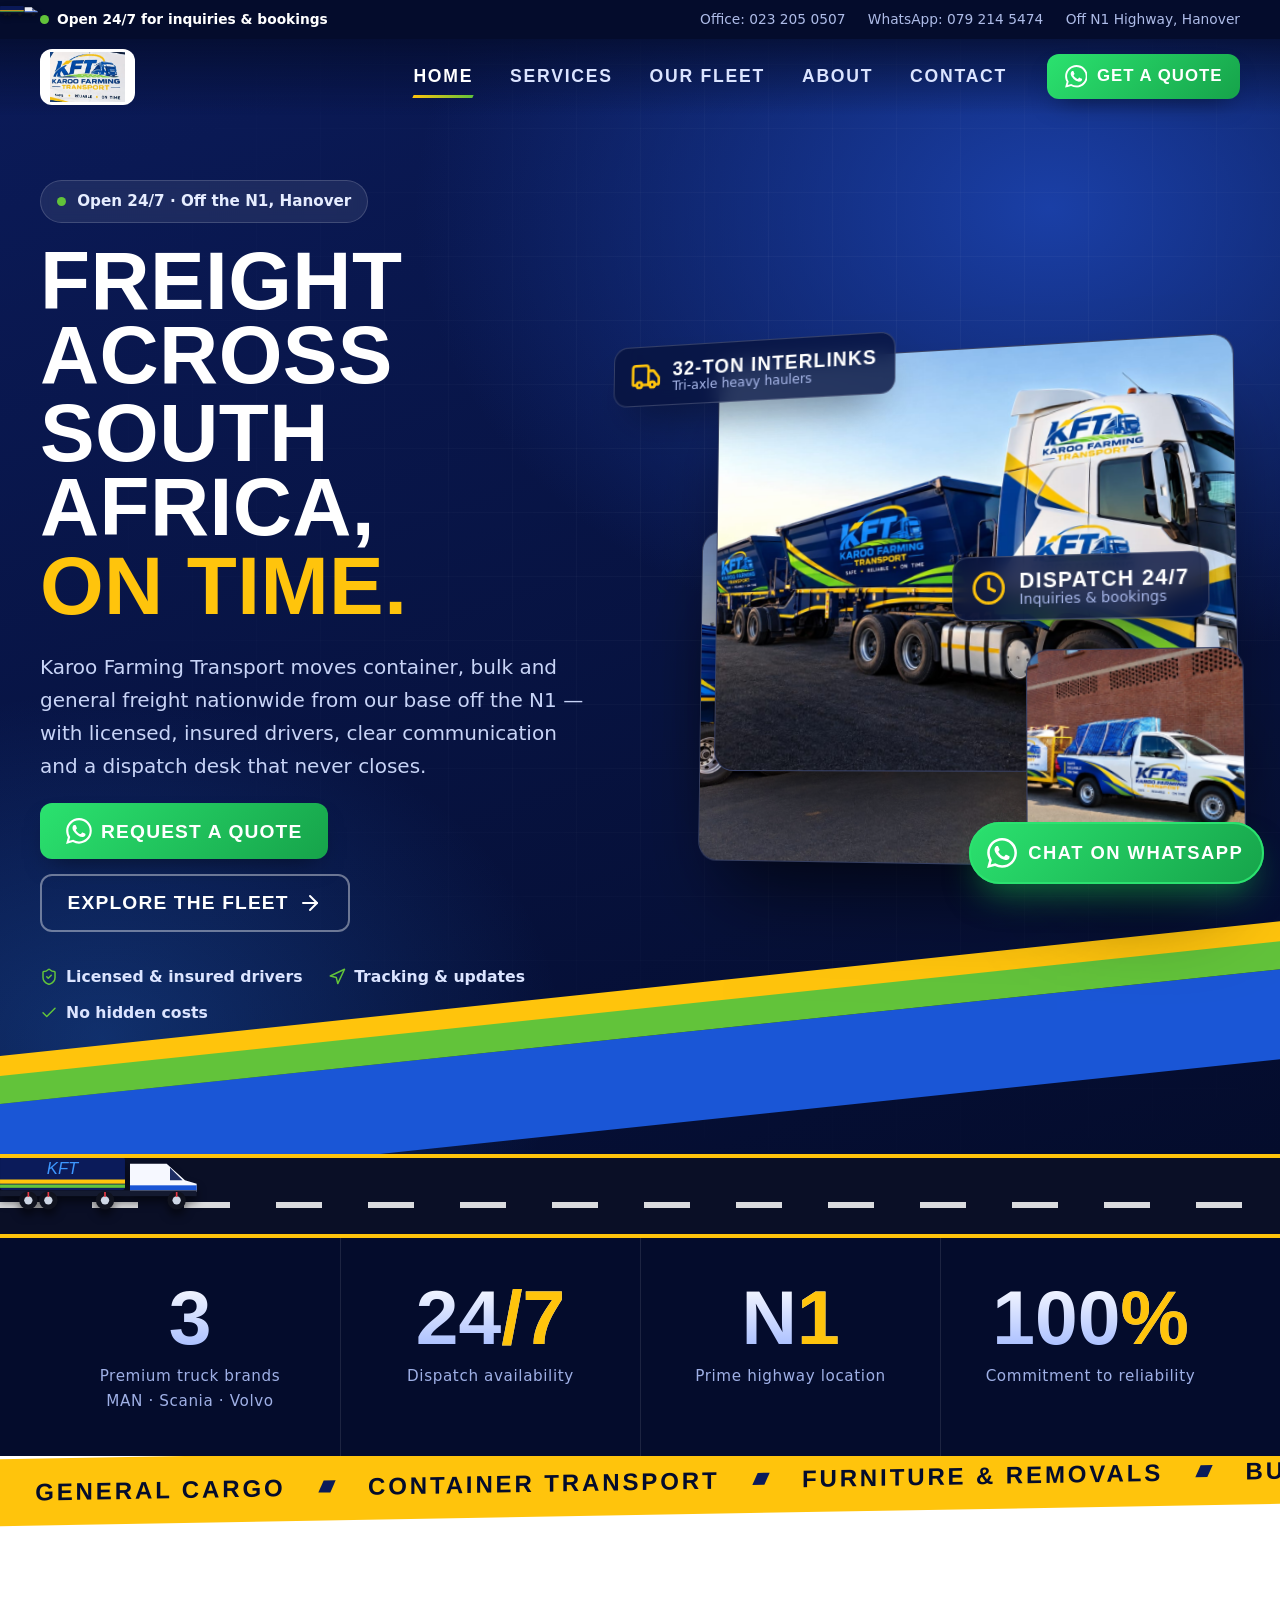
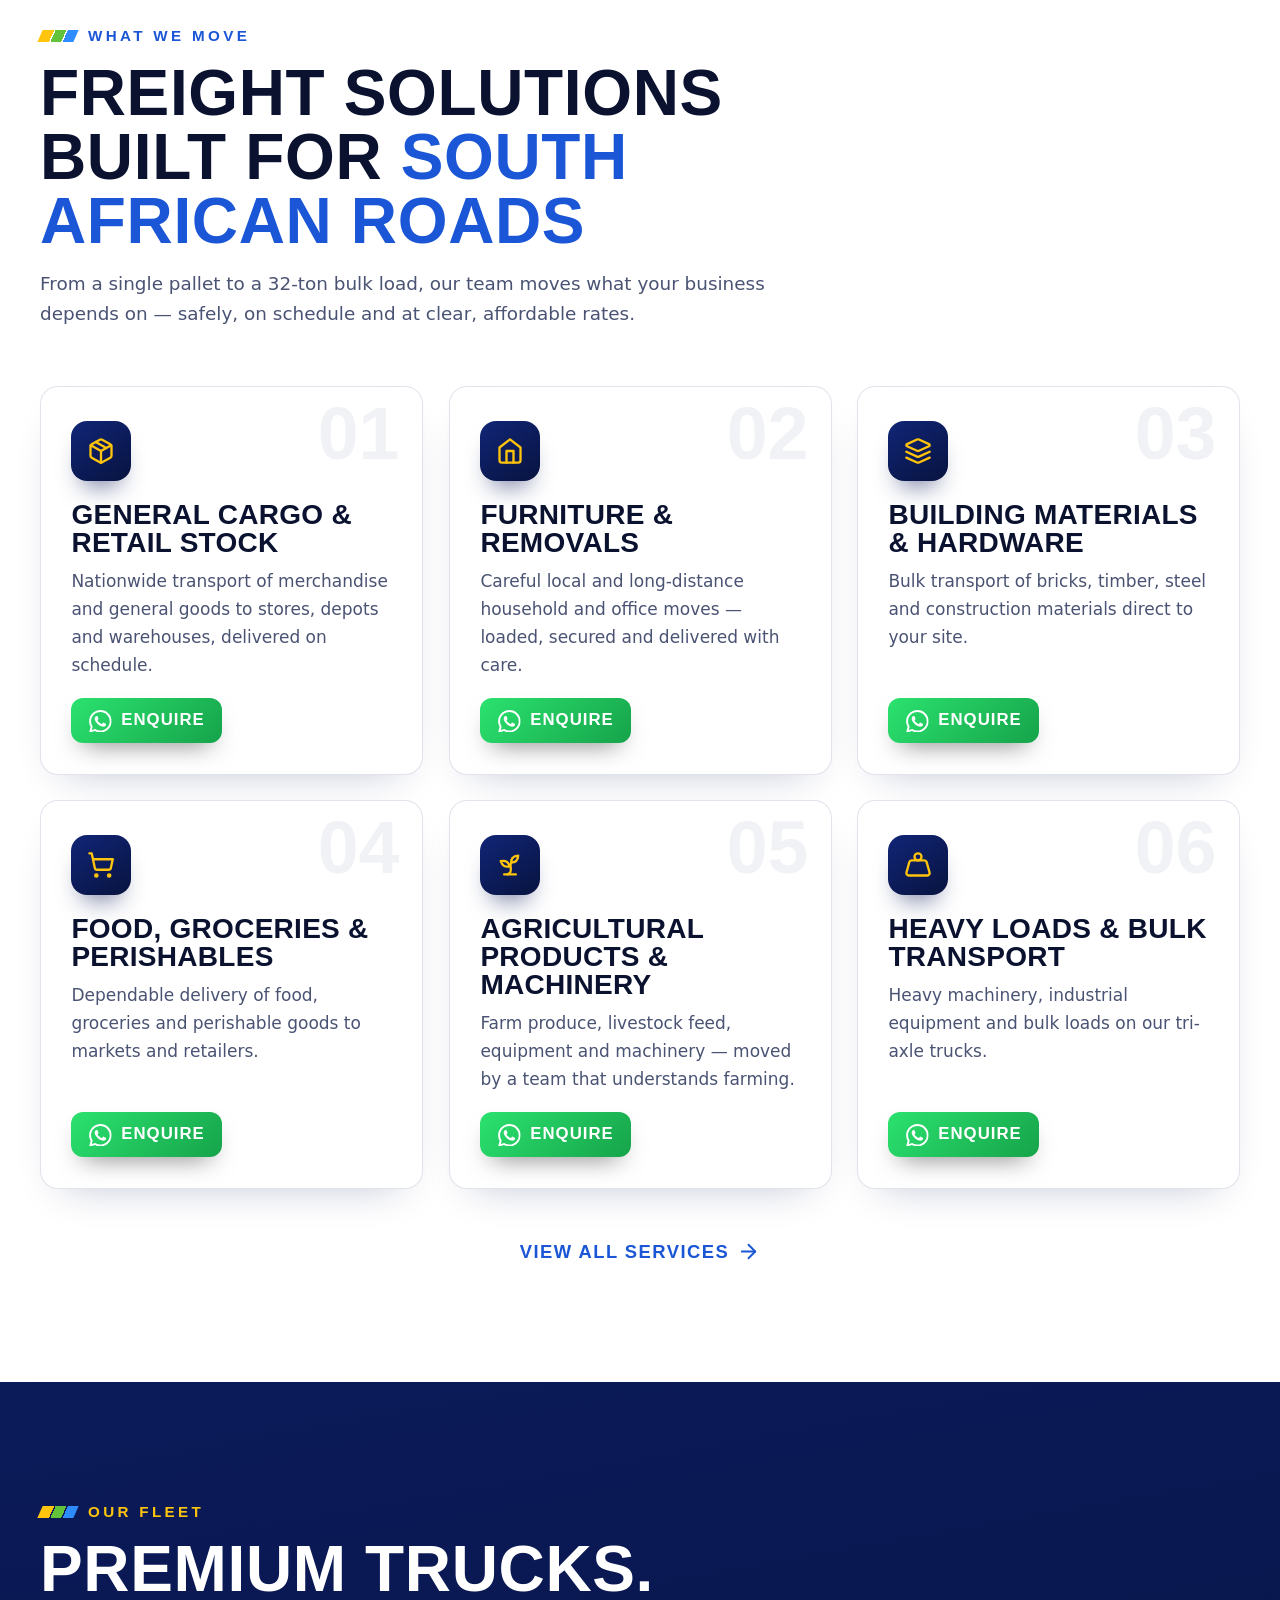
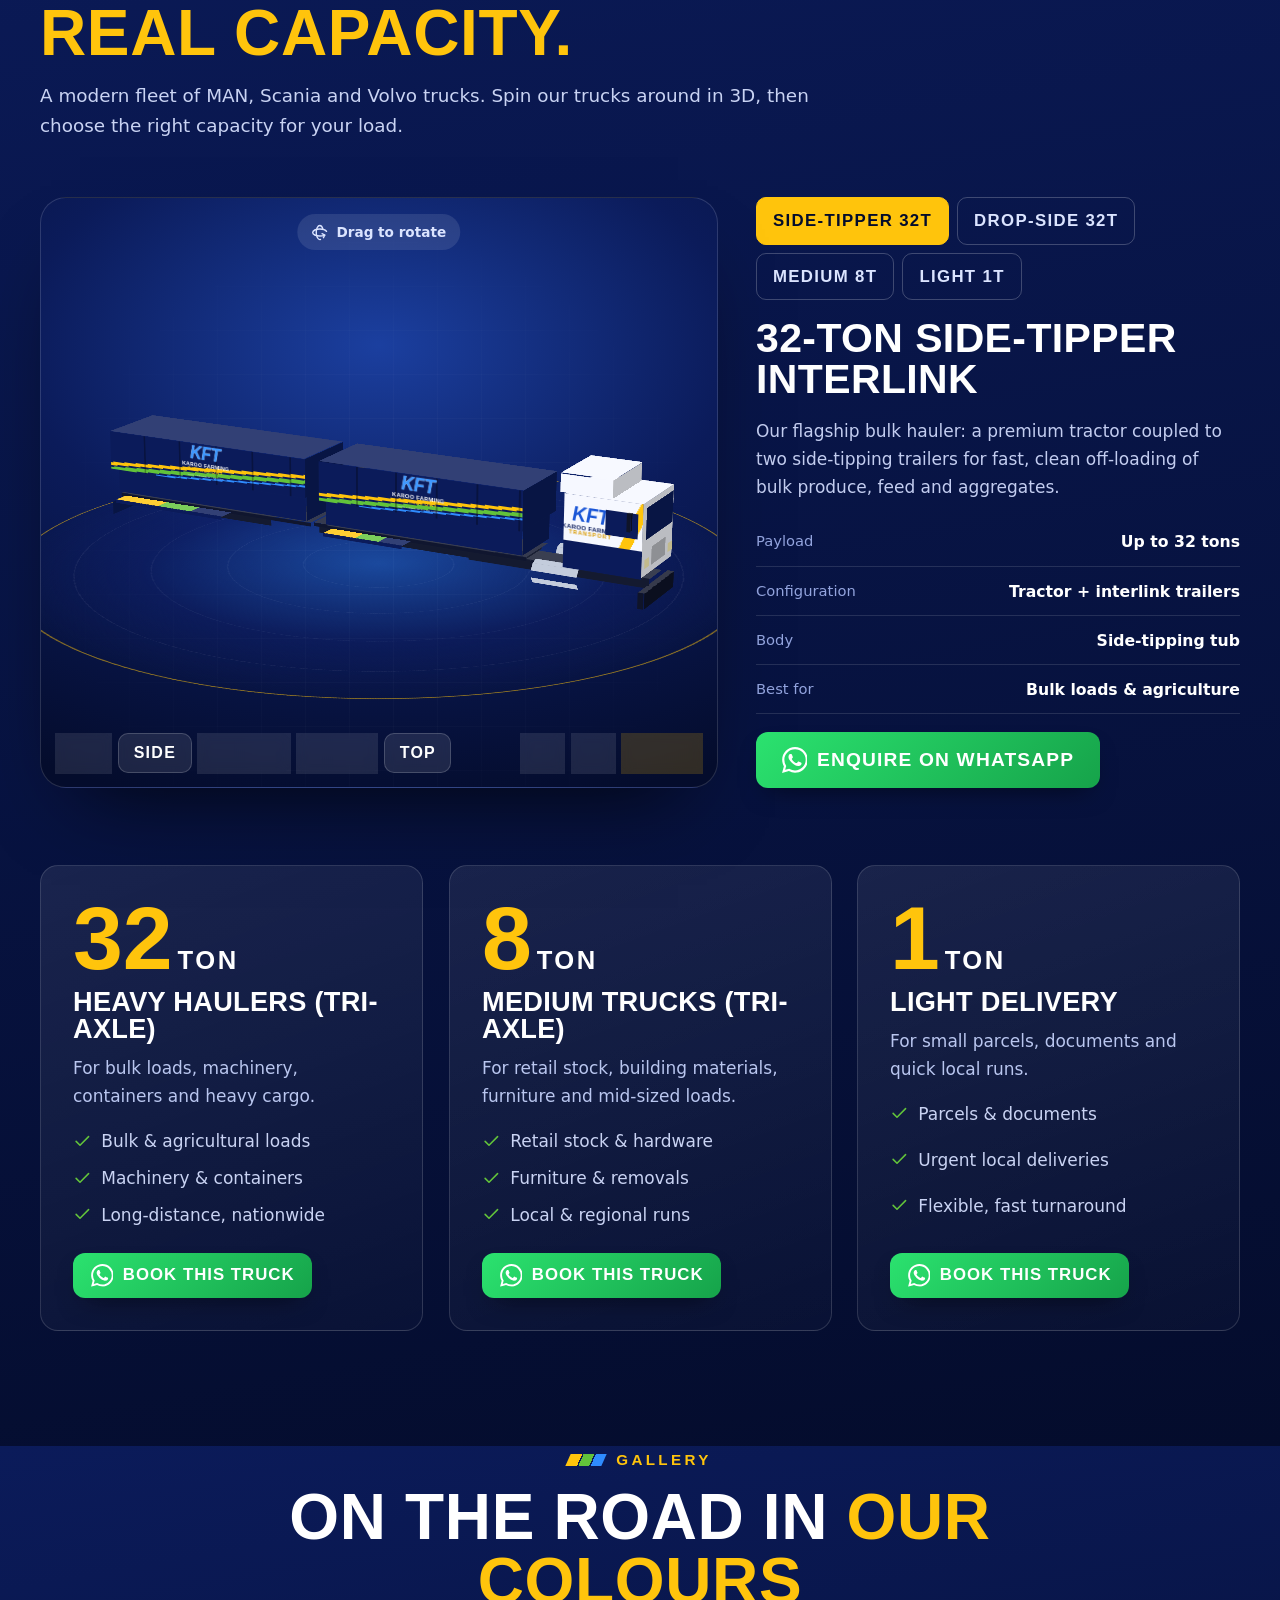
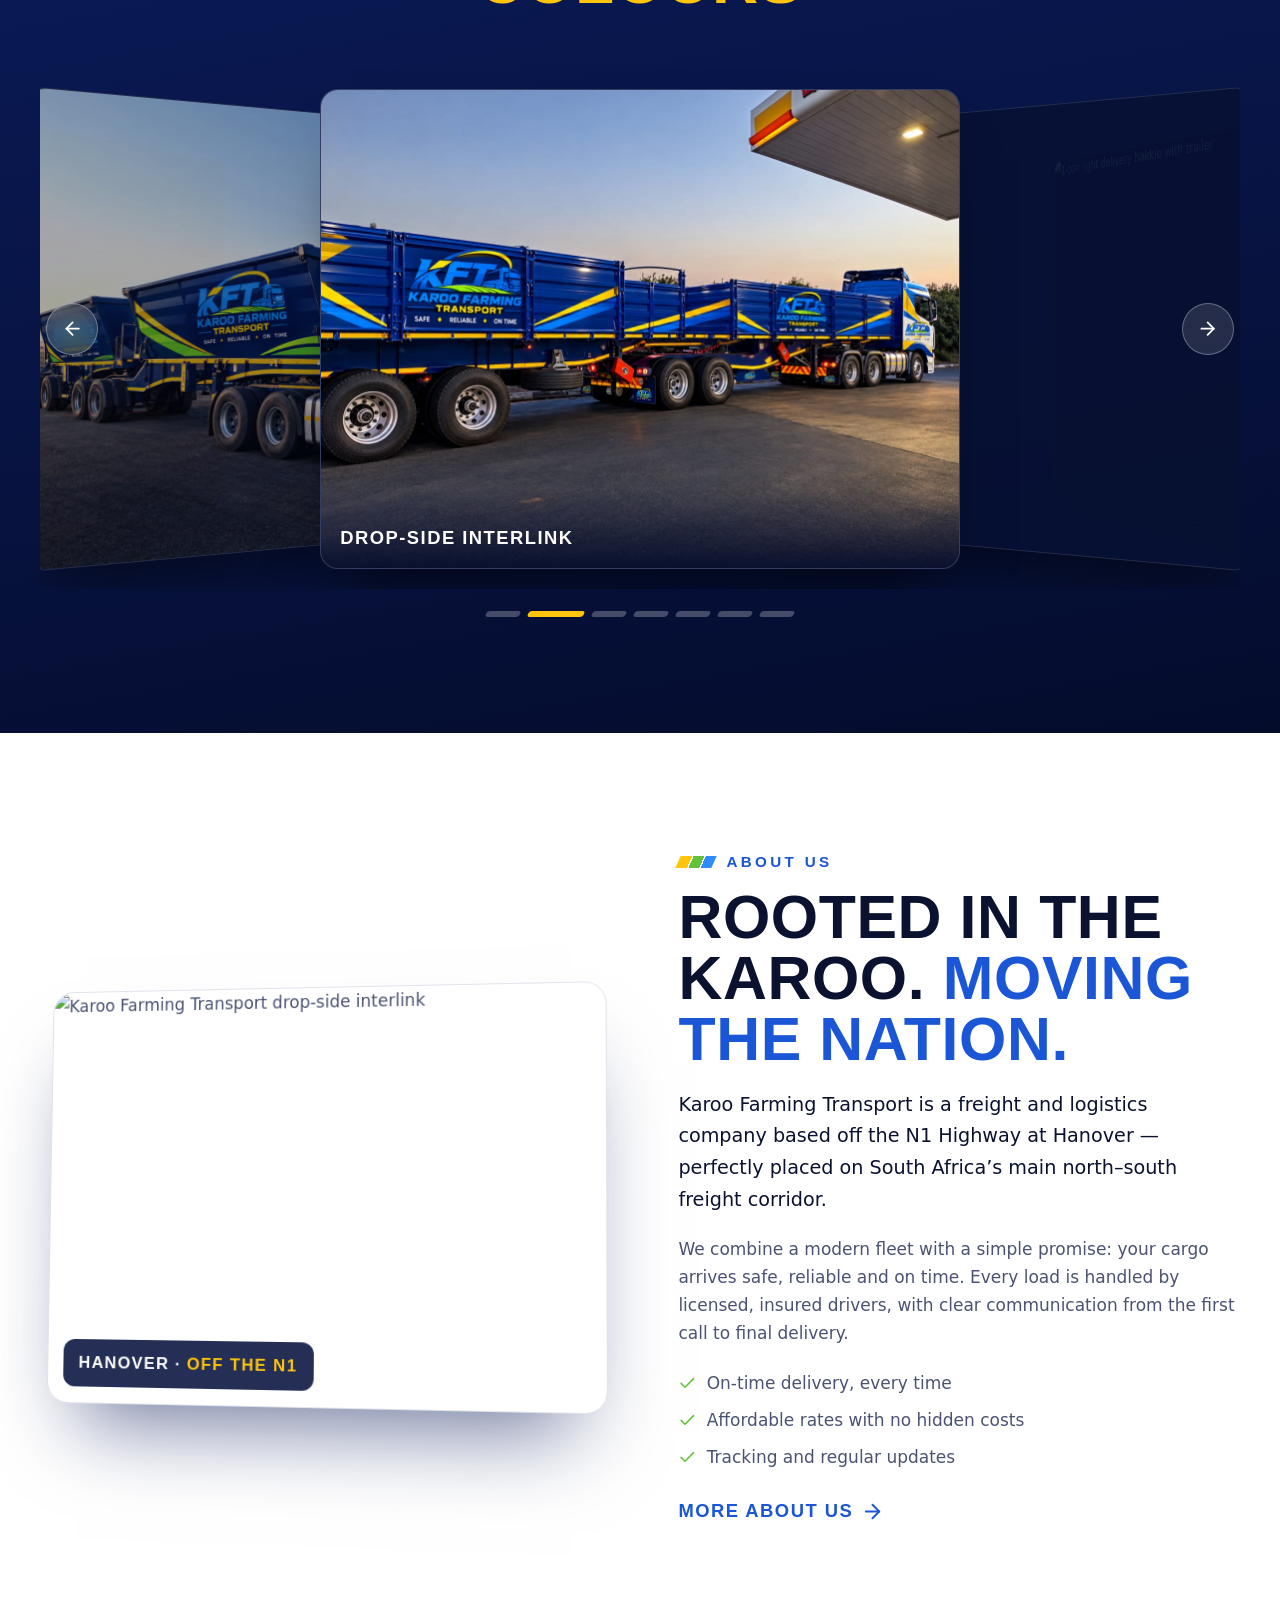
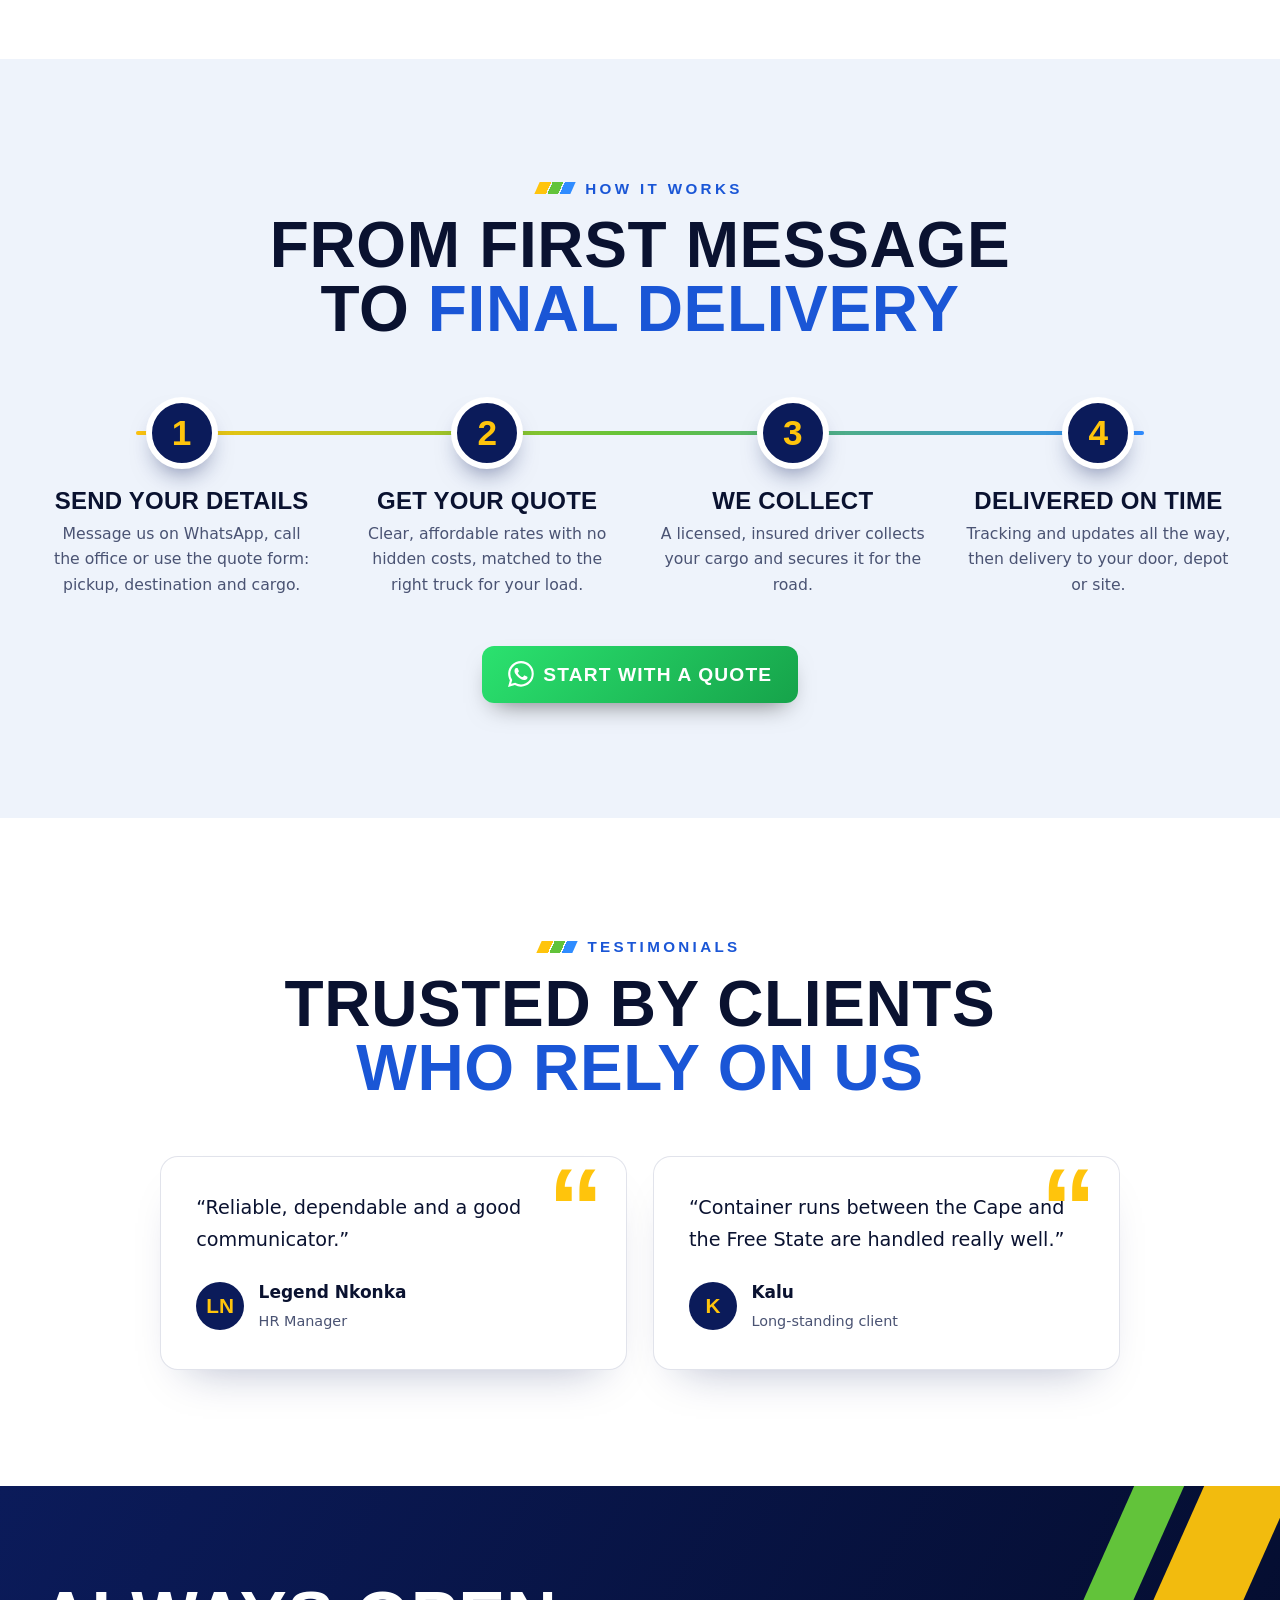
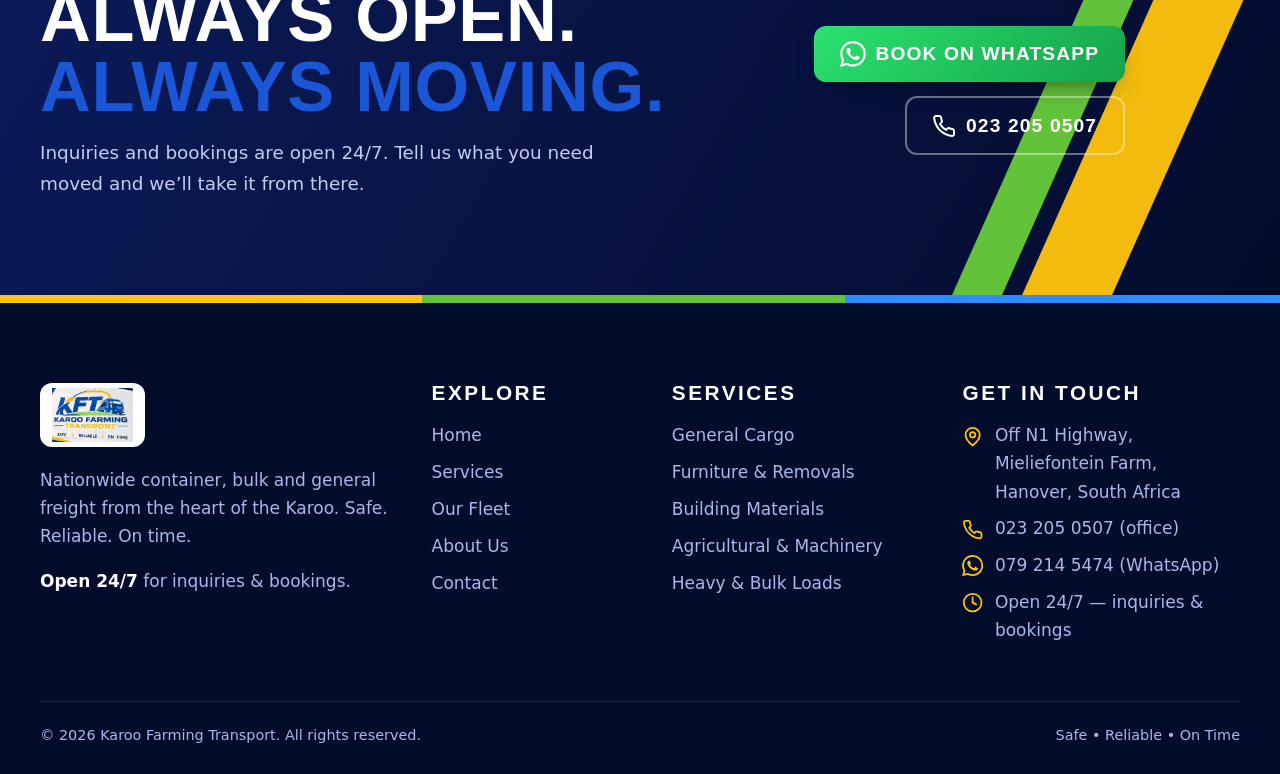
==== commit afa9772f: "Update image sources for fleet gallery" ====
--- a/index.html
+++ b/index.html
@@ -673,9 +673,9 @@
 
     <div class="stage" data-stage aria-hidden="true">
       <div class="stage__inner">
-        <figure class="stage__panel stage__panel--back"><img src="assets/img/fleet-dropside-interlink.jpg" alt="" loading="lazy"></figure>
-        <figure class="stage__panel stage__panel--main"><img src="assets/img/fleet-tipper-interlink.jpg" alt="Karoo Farming Transport side-tipper interlink" fetchpriority="high"></figure>
-        <figure class="stage__panel stage__panel--small"><img src="assets/img/detail-cab.jpg" alt="" loading="lazy"></figure>
+        <figure class="stage__panel stage__panel--back"><img src="fleet-dropside-interlink.jpg" alt="" loading="lazy"></figure>
+        <figure class="stage__panel stage__panel--main"><img src="fleet-tipper-interlink.jpg" alt="Karoo Farming Transport side-tipper interlink" fetchpriority="high"></figure>
+        <figure class="stage__panel stage__panel--small"><img src="fleet-bakkie.jpg" alt="" loading="lazy"></figure>
         <div class="stage__chip stage__chip--a"><svg class="ico" aria-hidden="true"><use href="#i-truck"/></svg><span>32-Ton Interlinks<small>Tri-axle heavy haulers</small></span></div>
         <div class="stage__chip stage__chip--b"><svg class="ico" aria-hidden="true"><use href="#i-clock"/></svg><span>Dispatch 24/7<small>Inquiries &amp; bookings</small></span></div>
         <div class="stage__floor"></div>
@@ -827,8 +827,8 @@
   </div>
   <div class="container reveal reveal--zoom">
     <div class="coverflow" data-coverflow tabindex="0" aria-label="Fleet photo gallery">
-      <figure class="cf-item" data-full="assets/img/fleet-tipper-interlink.jpg"><img src="assets/img/fleet-tipper-interlink.jpg" alt="Side-tipper interlink at dusk" loading="lazy"><figcaption>Side-tipper interlink</figcaption></figure>
-      <figure class="cf-item" data-full="assets/img/fleet-dropside-interlink.jpg"><img src="assets/img/fleet-dropside-interlink.jpg" alt="Drop-side interlink on the forecourt" loading="lazy"><figcaption>Drop-side interlink</figcaption></figure>
+      <figure class="cf-item" data-full="assets/img/fleet-tipper-interlink.jpg"><img src="fleet-tipper-interlink.jpg" alt="Side-tipper interlink at dusk" loading="lazy"><figcaption>Side-tipper interlink</figcaption></figure>
+      <figure class="cf-item" data-full="assets/img/fleet-dropside-interlink.jpg"><img src="fleet-dropside-interlink.jpg" alt="Drop-side interlink on the forecourt" loading="lazy"><figcaption>Drop-side interlink</figcaption></figure>
       <figure class="cf-item" data-full="assets/img/fleet-triaxle-trailer.jpg"><img src="assets/img/fleet-triaxle-trailer.jpg" alt="Tri-axle drop-side trailer" loading="lazy"><figcaption>Tri-axle trailer</figcaption></figure>
       <figure class="cf-item" data-full="assets/img/fleet-bakkie.jpg"><img src="assets/img/fleet-bakkie.jpg" alt="1-ton light delivery bakkie with trailer" loading="lazy"><figcaption>1-ton light delivery</figcaption></figure>
       <figure class="cf-item" data-full="assets/img/detail-cab.jpg"><img src="assets/img/detail-cab.jpg" alt="Tractor cab livery" loading="lazy"><figcaption>Cab livery</figcaption></figure>
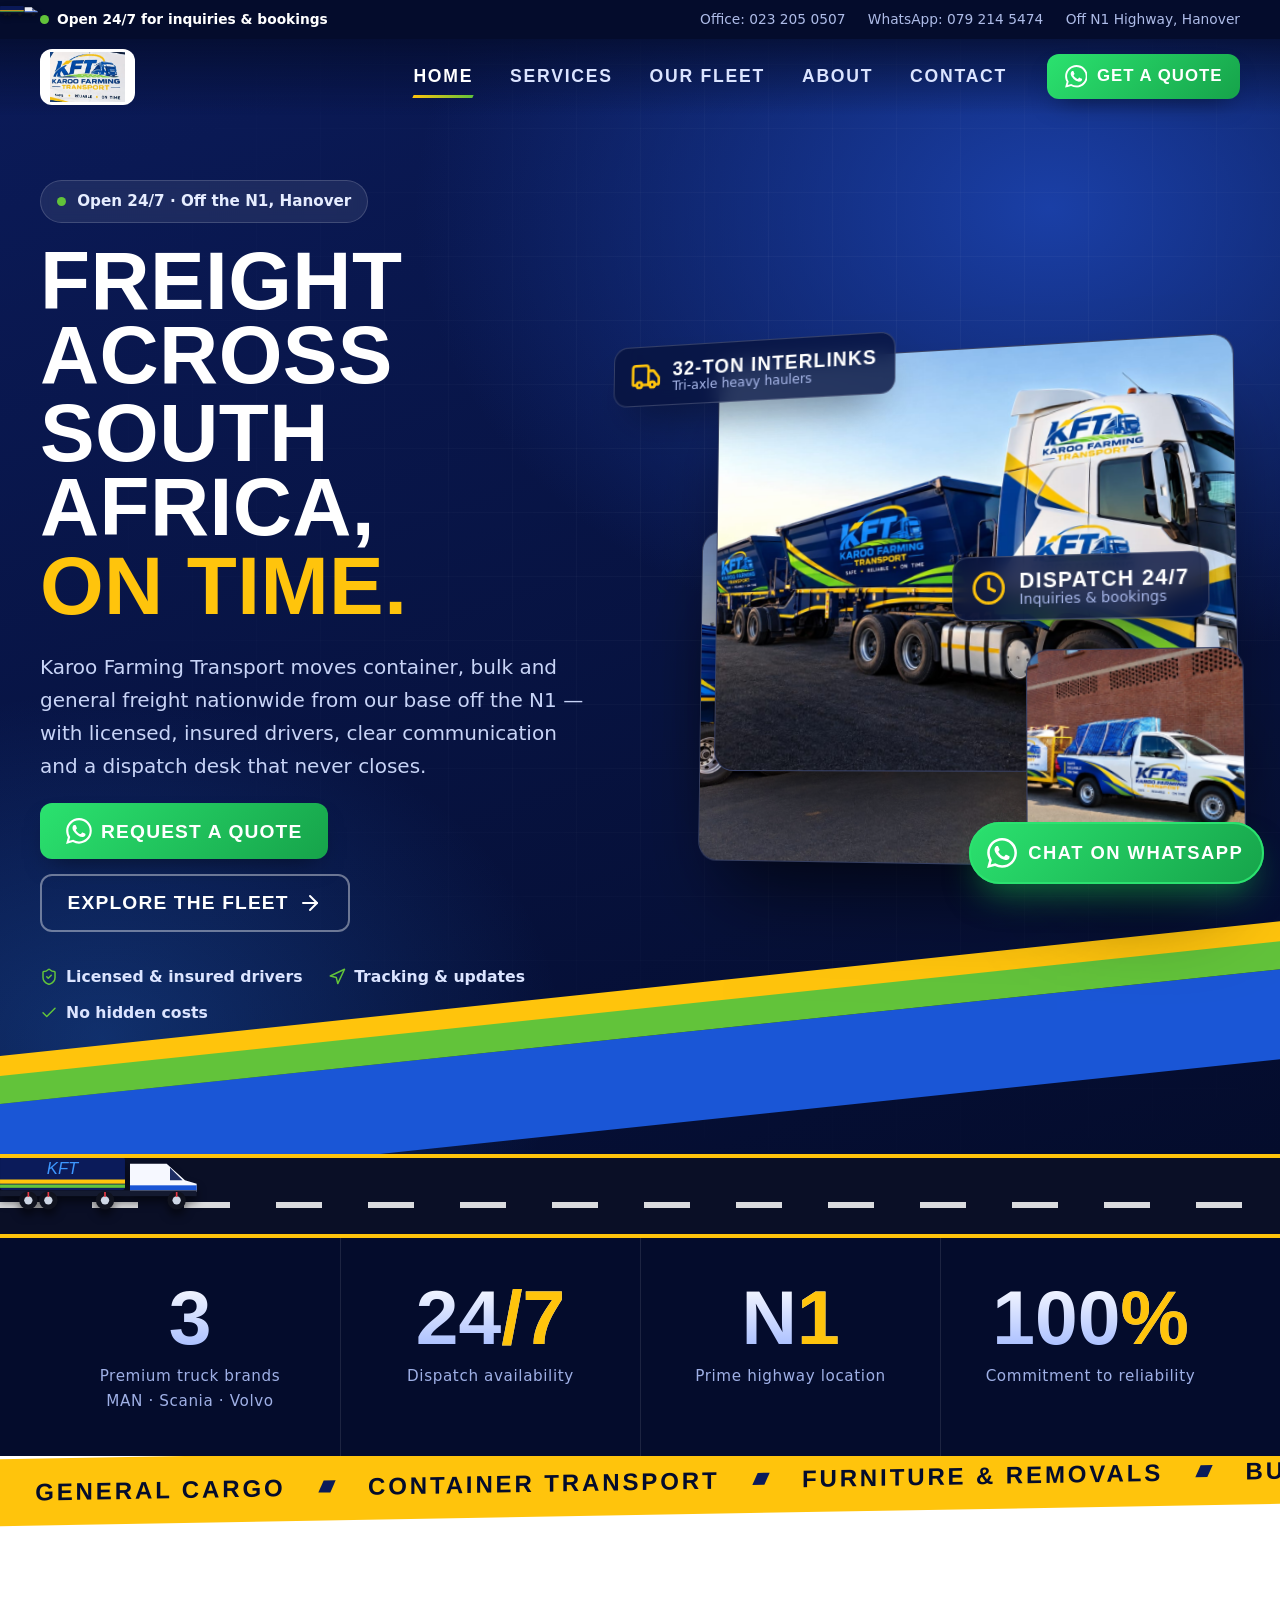
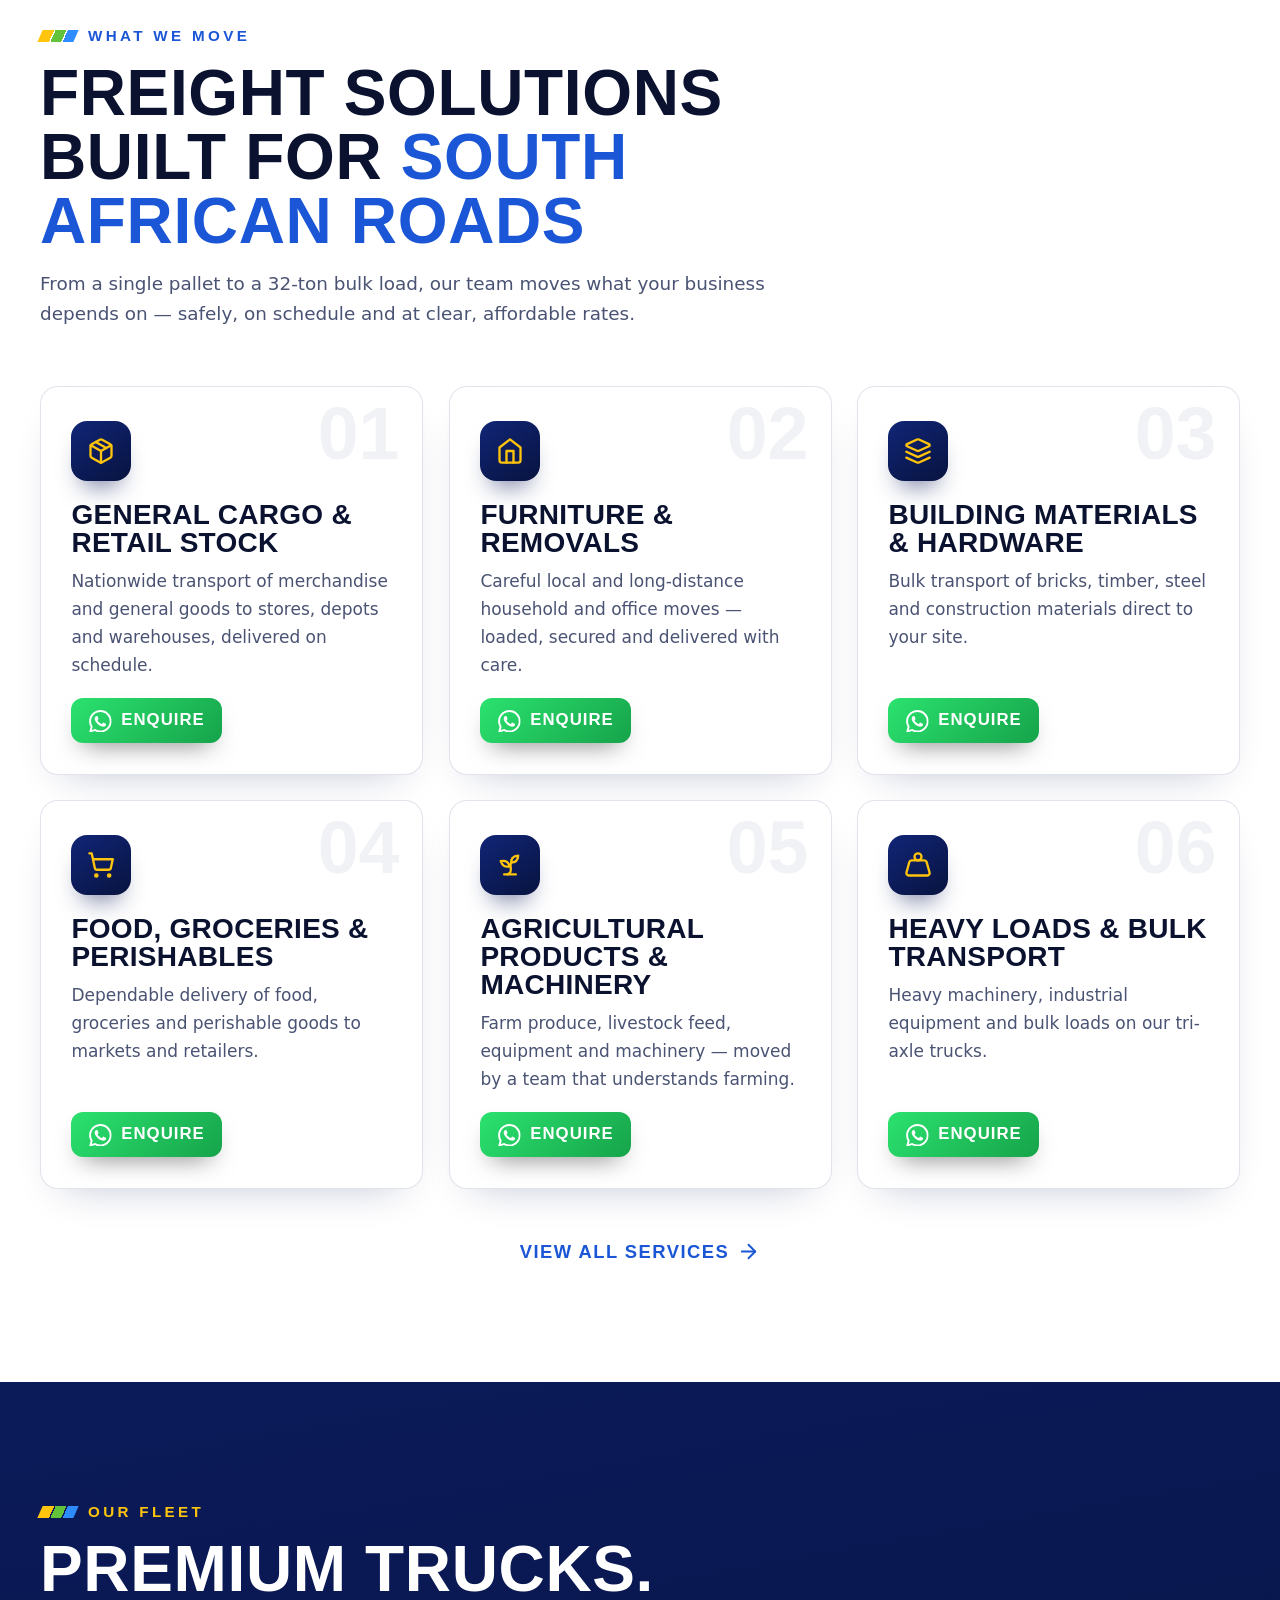
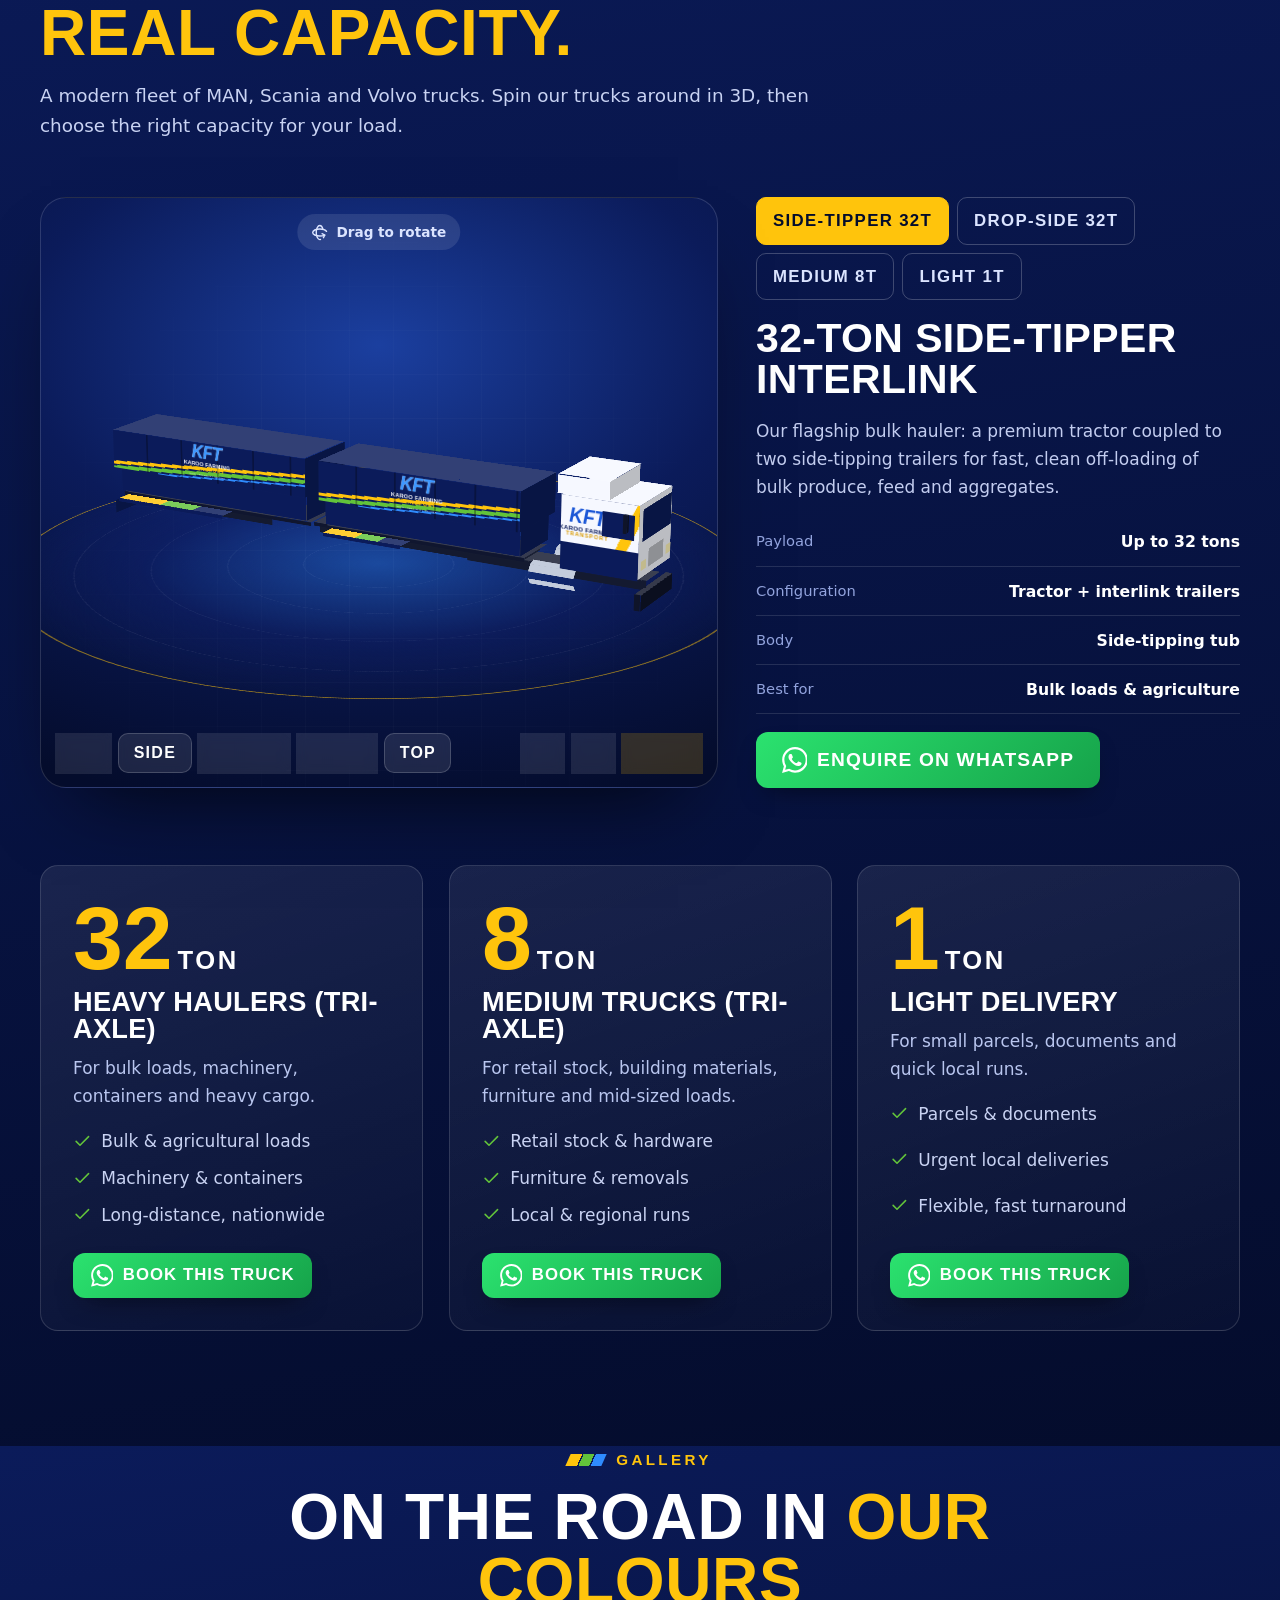
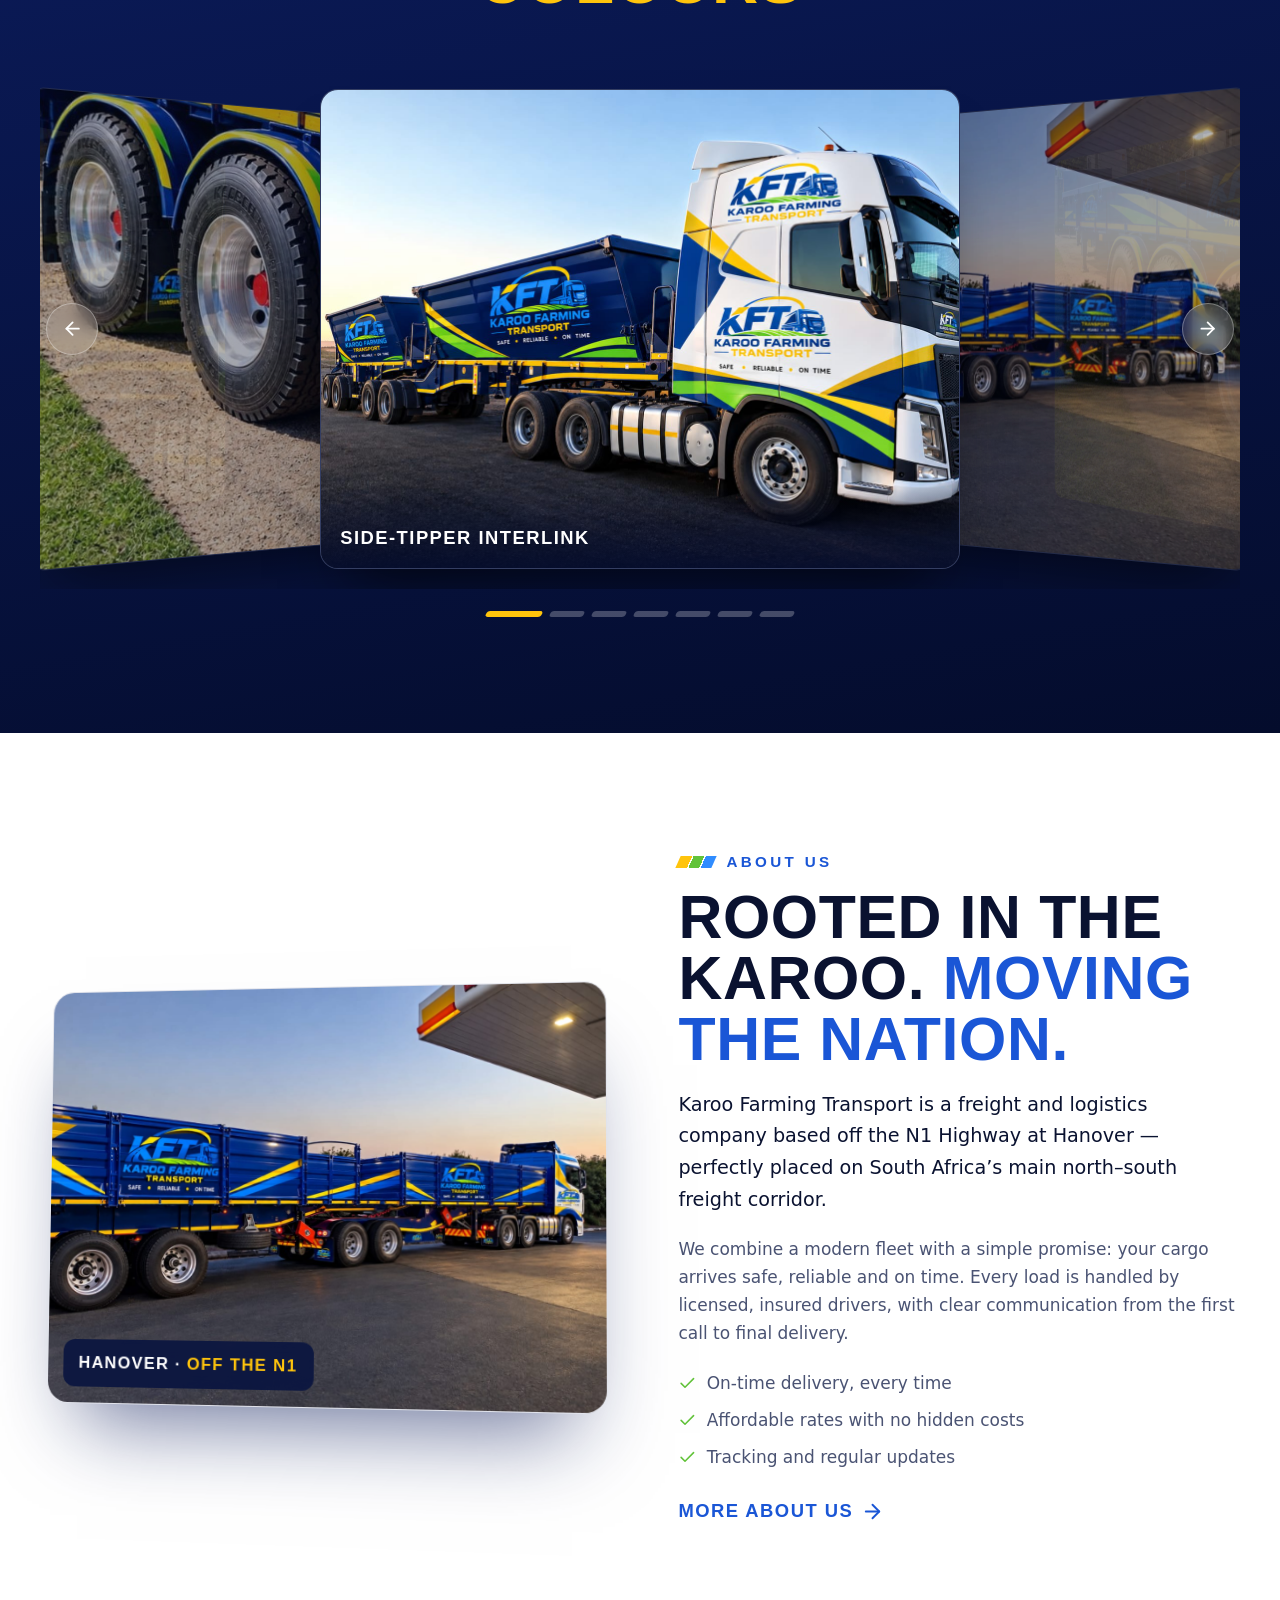
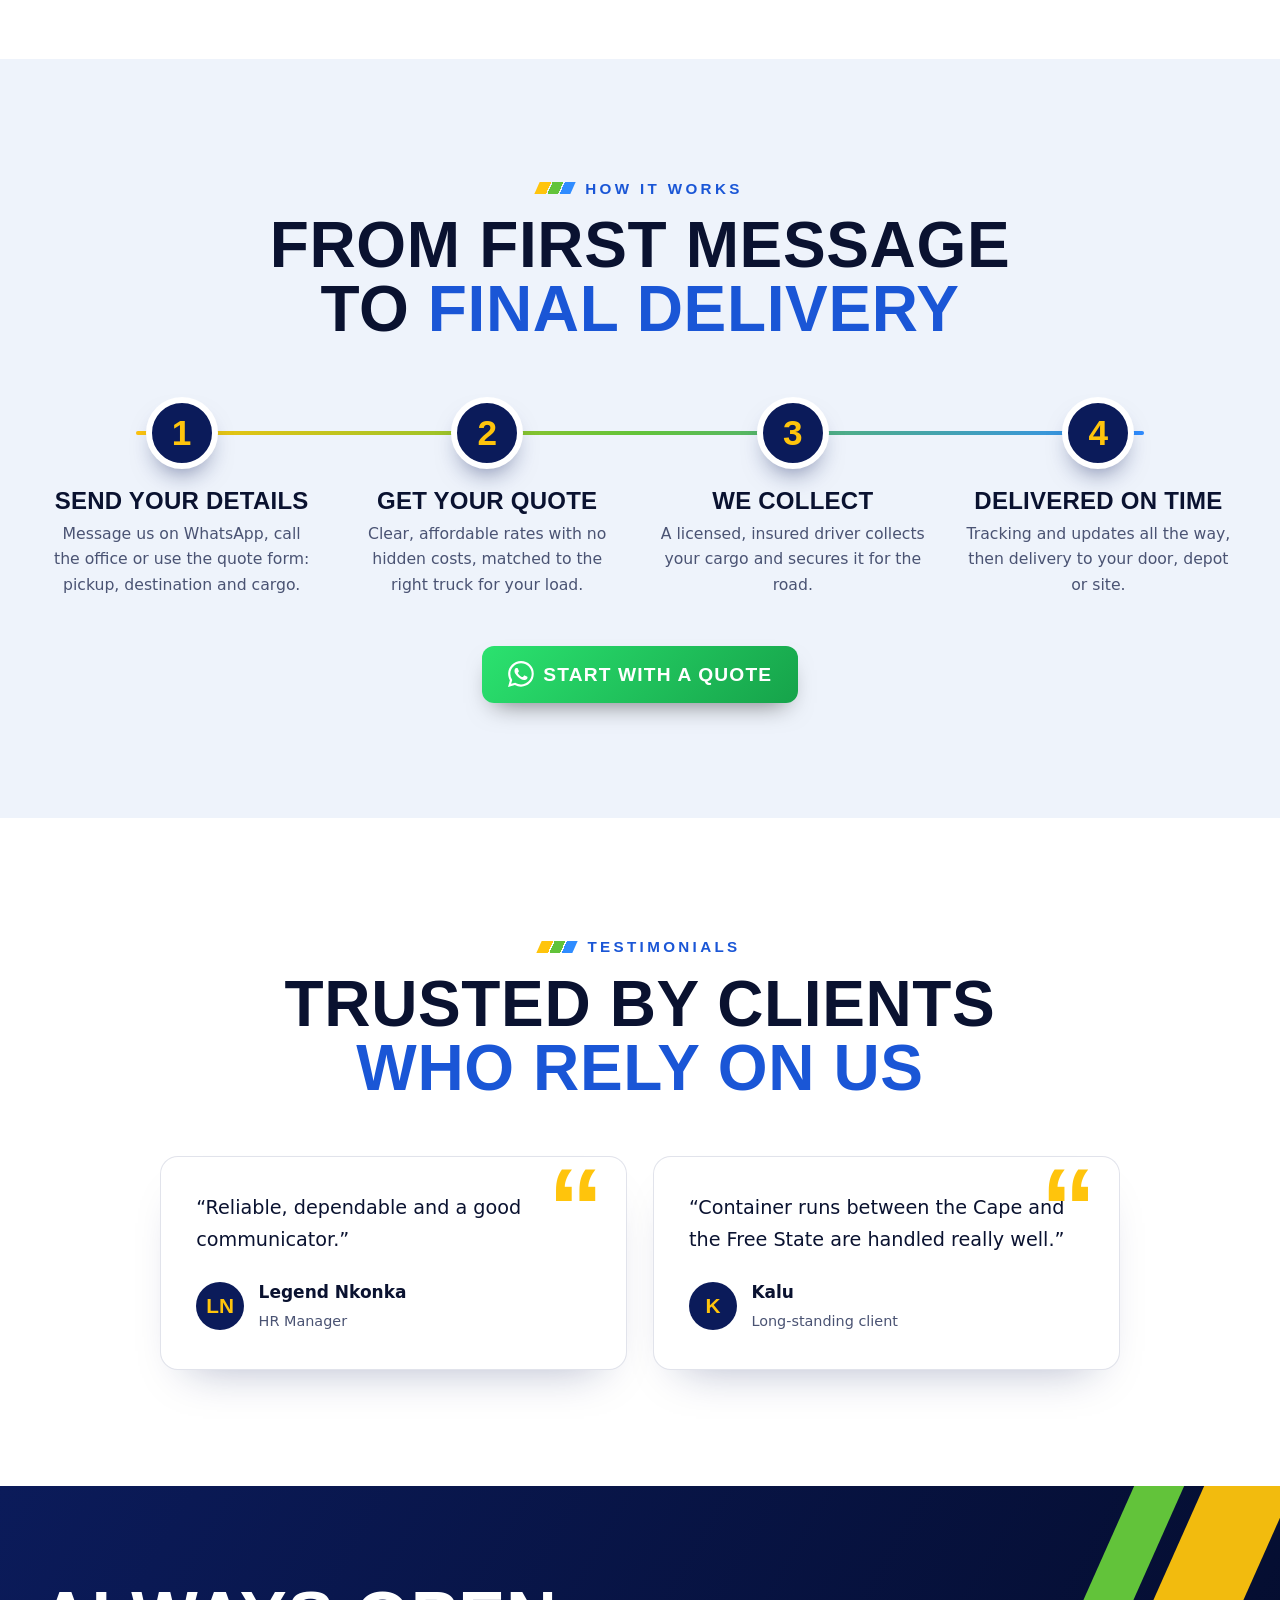
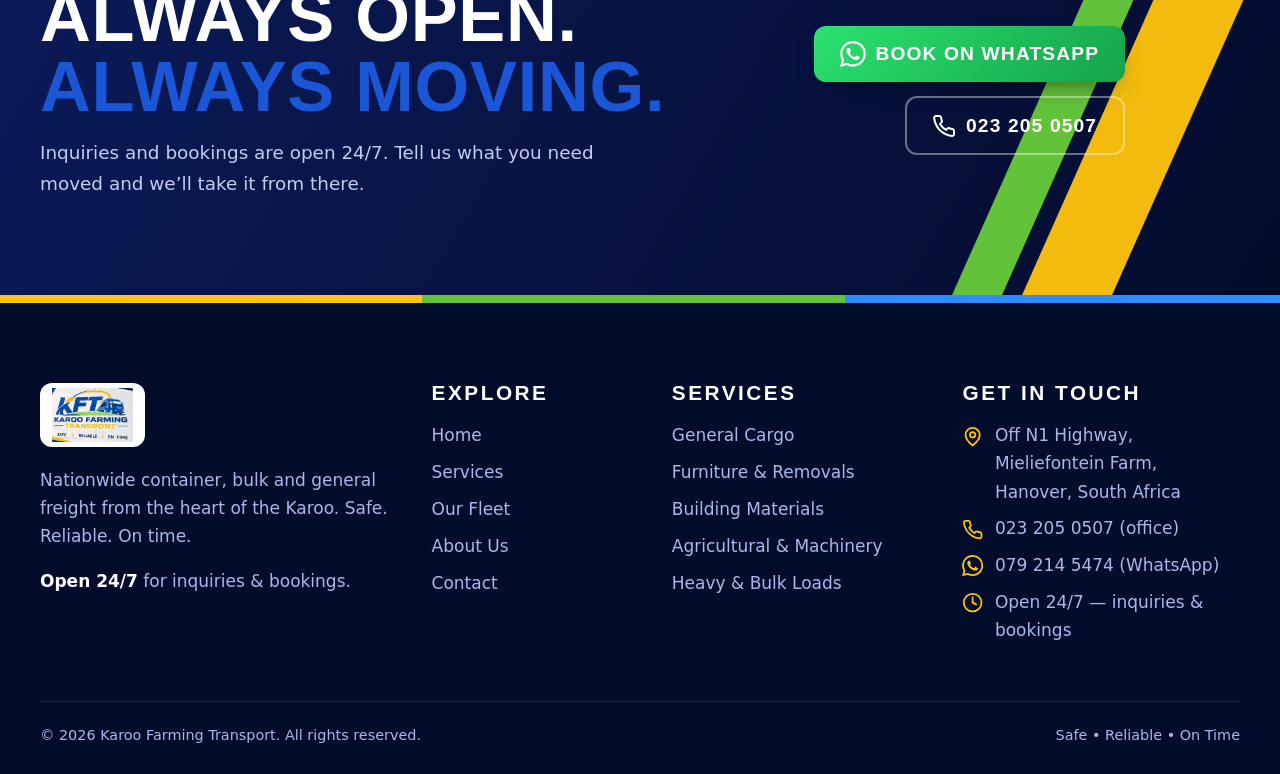
==== commit d303c6ba: "Update image sources in index.html" ====
--- a/index.html
+++ b/index.html
@@ -829,11 +829,11 @@
     <div class="coverflow" data-coverflow tabindex="0" aria-label="Fleet photo gallery">
       <figure class="cf-item" data-full="assets/img/fleet-tipper-interlink.jpg"><img src="fleet-tipper-interlink.jpg" alt="Side-tipper interlink at dusk" loading="lazy"><figcaption>Side-tipper interlink</figcaption></figure>
       <figure class="cf-item" data-full="assets/img/fleet-dropside-interlink.jpg"><img src="fleet-dropside-interlink.jpg" alt="Drop-side interlink on the forecourt" loading="lazy"><figcaption>Drop-side interlink</figcaption></figure>
-      <figure class="cf-item" data-full="assets/img/fleet-triaxle-trailer.jpg"><img src="assets/img/fleet-triaxle-trailer.jpg" alt="Tri-axle drop-side trailer" loading="lazy"><figcaption>Tri-axle trailer</figcaption></figure>
-      <figure class="cf-item" data-full="assets/img/fleet-bakkie.jpg"><img src="assets/img/fleet-bakkie.jpg" alt="1-ton light delivery bakkie with trailer" loading="lazy"><figcaption>1-ton light delivery</figcaption></figure>
-      <figure class="cf-item" data-full="assets/img/detail-cab.jpg"><img src="assets/img/detail-cab.jpg" alt="Tractor cab livery" loading="lazy"><figcaption>Cab livery</figcaption></figure>
-      <figure class="cf-item" data-full="assets/img/detail-tipper-livery.jpg"><img src="assets/img/detail-tipper-livery.jpg" alt="Side-tipper trailer livery" loading="lazy"><figcaption>Side-tipper trailer</figcaption></figure>
-      <figure class="cf-item" data-full="assets/img/detail-wheels.jpg"><img src="assets/img/detail-wheels.jpg" alt="Tri-axle wheel group" loading="lazy"><figcaption>Tri-axle wheel group</figcaption></figure>
+      <figure class="cf-item" data-full="assets/img/fleet-triaxle-trailer.jpg"><img src="fleet-triaxle-trailer.jpg" alt="Tri-axle drop-side trailer" loading="lazy"><figcaption>Tri-axle trailer</figcaption></figure>
+      <figure class="cf-item" data-full="assets/img/fleet-bakkie.jpg"><img src="fleet-bakkie.jpg" alt="1-ton light delivery bakkie with trailer" loading="lazy"><figcaption>1-ton light delivery</figcaption></figure>
+      <figure class="cf-item" data-full="assets/img/detail-cab.jpg"><img src="detail-cab.jpg" alt="Tractor cab livery" loading="lazy"><figcaption>Cab livery</figcaption></figure>
+      <figure class="cf-item" data-full="assets/img/detail-tipper-livery.jpg"><img src="detail-tipper-livery.jpg" alt="Side-tipper trailer livery" loading="lazy"><figcaption>Side-tipper trailer</figcaption></figure>
+      <figure class="cf-item" data-full="assets/img/detail-wheels.jpg"><img src="detail-wheels.jpg" alt="Tri-axle wheel group" loading="lazy"><figcaption>Tri-axle wheel group</figcaption></figure>
       <button class="cf-btn cf-btn--prev" aria-label="Previous image"><svg class="ico" aria-hidden="true"><use href="#i-arrow"/></svg></button>
       <button class="cf-btn cf-btn--next" aria-label="Next image"><svg class="ico" aria-hidden="true"><use href="#i-arrow"/></svg></button>
     </div>
@@ -846,7 +846,7 @@
   <div class="container split">
     <div class="split__media reveal reveal--l">
       <div class="photo-3d"><div class="photo-3d__in">
-        <img src="assets/img/fleet-dropside-interlink.jpg" alt="Karoo Farming Transport drop-side interlink" loading="lazy">
+        <img src="fleet-dropside-interlink.jpg" alt="Karoo Farming Transport drop-side interlink" loading="lazy">
         <div class="photo-3d__tag">Hanover &middot; <b>Off the N1</b></div>
       </div></div>
     </div>
